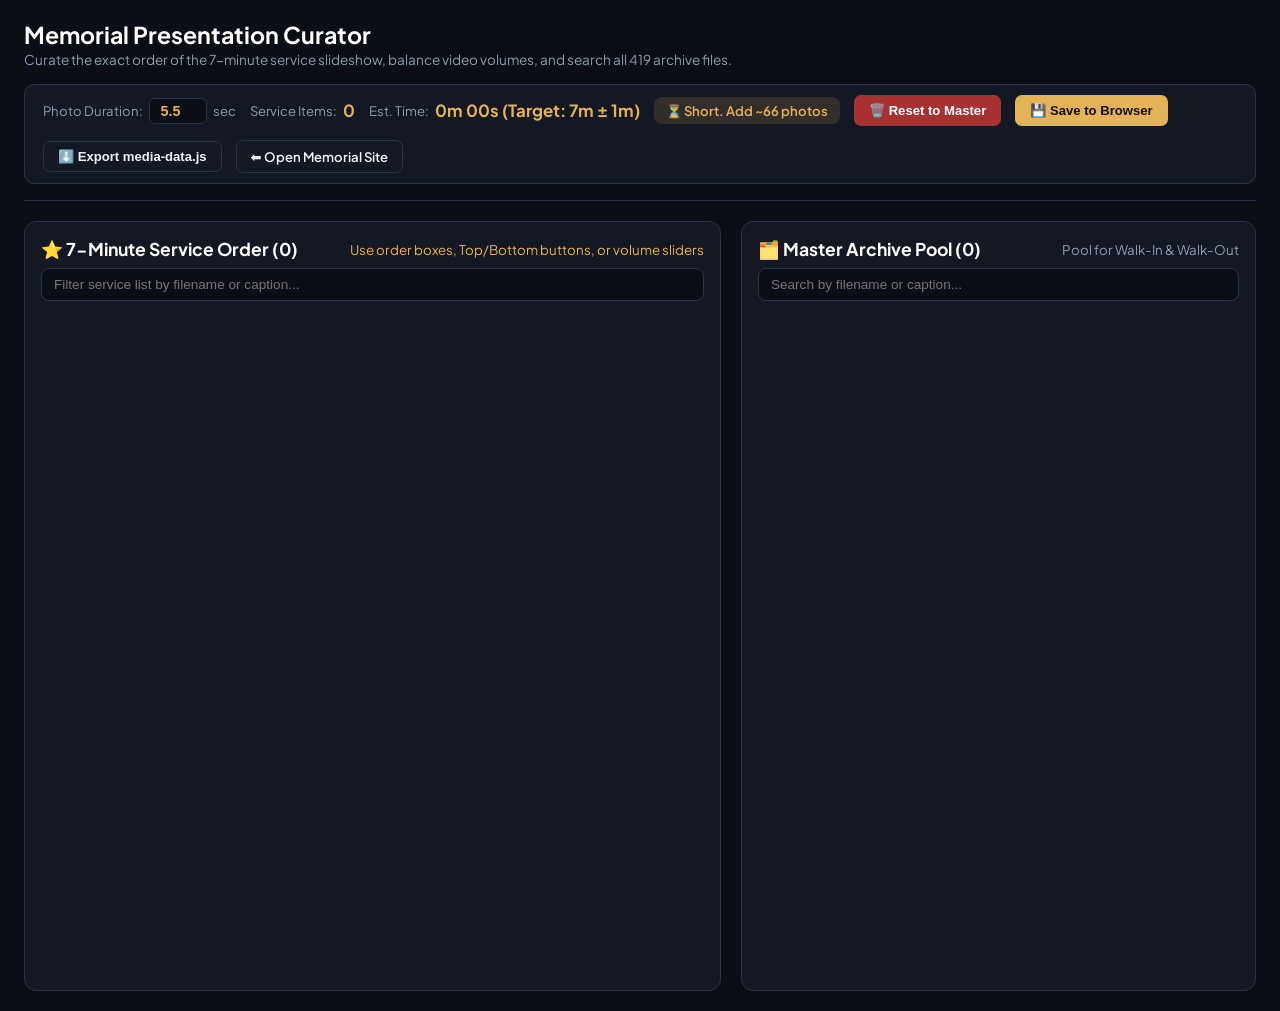
==== admin.html @ 5dc120c8 "modularize" ====
<!DOCTYPE html>
<html lang="en">
<head>
  <meta charset="UTF-8" />
  <meta name="viewport" content="width=device-width, initial-scale=1.0" />
  <title>Curator Admin — Bill Kockritz Memorial Media</title>
  <link rel="preconnect" href="https://fonts.googleapis.com">
  <link rel="preconnect" href="https://fonts.gstatic.com" crossorigin>
  <link href="https://fonts.googleapis.com/css2?family=Plus+Jakarta+Sans:wght@400;500;600;700&display=swap" rel="stylesheet">
  <style>
    :root {
      --bg-primary: #0b0e14;
      --bg-panel: #131822;
      --bg-card: #1a2230;
      --border: #283347;
      --text: #f0f3f6;
      --text-muted: #8e9bb0;
      --gold: #e5b357;
      --gold-dark: #b8862d;
      --green: #7ee787;
      --red: #ff7b72;
      --blue: #58a6ff;
    }

    * { box-sizing: border-box; margin: 0; padding: 0; }
    body {
      background-color: var(--bg-primary);
      color: var(--text);
      font-family: 'Plus Jakarta Sans', system-ui, sans-serif;
      padding: 20px 24px;
      min-height: 100vh;
    }

    .admin-container { max-width: 1560px; margin: 0 auto; }

    /* Top Command Header */
    .admin-header {
      display: flex;
      justify-content: space-between;
      align-items: center;
      border-bottom: 1px solid var(--border);
      padding-bottom: 16px;
      margin-bottom: 20px;
      flex-wrap: wrap;
      gap: 16px;
    }

    .admin-title h1 { font-size: 1.45rem; font-weight: 700; color: #fff; }
    .admin-title p { font-size: 0.85rem; color: var(--text-muted); margin-top: 2px; }

    /* Pacing & Target Stats Bar */
    .stats-bar {
      display: flex;
      flex-wrap: wrap;
      gap: 14px;
      align-items: center;
      background: var(--bg-panel);
      padding: 10px 18px;
      border-radius: 10px;
      border: 1px solid var(--border);
    }

    .stat-pill {
      font-size: 0.82rem;
      color: var(--text-muted);
      display: flex;
      align-items: center;
      gap: 6px;
    }

    .stat-pill strong { font-size: 1.05rem; color: var(--gold); }

    .pacing-input {
      width: 58px;
      background: var(--bg-primary);
      border: 1px solid var(--border);
      color: var(--gold);
      font-weight: 700;
      padding: 4px 6px;
      border-radius: 6px;
      text-align: center;
      font-size: 0.9rem;
      outline: none;
    }
    .pacing-input:focus { border-color: var(--gold); }

    .btn {
      padding: 7px 14px;
      font-size: 0.82rem;
      font-weight: 600;
      border-radius: 7px;
      cursor: pointer;
      text-decoration: none;
      display: inline-flex;
      align-items: center;
      gap: 6px;
      border: 1px solid transparent;
      transition: all 0.15s ease;
    }

    .btn-gold { background: var(--gold); color: #111; font-weight: 700; }
    .btn-gold:hover { background: #f0c36d; }
    .btn-outline { background: transparent; color: var(--text); border-color: var(--border); }
    .btn-outline:hover { background: var(--bg-card); border-color: var(--text-muted); }
    .btn-danger { background: #a83232; color: #fff; }
    .btn-danger:hover { background: #c53e3e; }

    /* Columns Layout */
    .admin-grid {
      display: grid;
      grid-template-columns: 1.15fr 0.85fr;
      gap: 20px;
      height: calc(100vh - 130px);
    }
    @media (max-width: 1080px) {
      .admin-grid { grid-template-columns: 1fr; height: auto; }
    }

    .panel {
      background: var(--bg-panel);
      border: 1px solid var(--border);
      border-radius: 12px;
      padding: 16px;
      display: flex;
      flex-direction: column;
      height: 100%;
      overflow: hidden;
    }

    .panel-head {
      margin-bottom: 12px;
      display: flex;
      flex-direction: column;
      gap: 8px;
    }

    .panel-head-row {
      display: flex;
      justify-content: space-between;
      align-items: center;
    }

    .panel-head h2 { font-size: 1.1rem; color: #fff; }

    .search-box {
      width: 100%;
      background: var(--bg-primary);
      border: 1px solid var(--border);
      color: var(--text);
      padding: 8px 12px;
      border-radius: 8px;
      font-size: 0.85rem;
      outline: none;
    }
    .search-box:focus { border-color: var(--gold); }

    .panel-list {
      flex: 1;
      overflow-y: auto;
      display: flex;
      flex-direction: column;
      gap: 8px;
      padding-right: 6px;
    }

    /* List Rows */
    .item-row {
      display: flex;
      align-items: center;
      gap: 12px;
      background: var(--bg-card);
      padding: 8px 12px;
      border-radius: 8px;
      border: 1px solid var(--border);
      transition: all 0.15s ease;
    }
    .item-row:hover { border-color: #3f4e6b; }
    .item-row.is-finale {
      border-color: var(--gold);
      background: #241d13;
    }

    .item-thumb {
      width: 52px;
      height: 52px;
      border-radius: 6px;
      object-fit: cover;
      background: #000;
      flex-shrink: 0;
    }

    .item-info {
      flex: 1;
      min-width: 0;
    }

    .item-title {
      font-size: 0.86rem;
      font-weight: 600;
      white-space: nowrap;
      overflow: hidden;
      text-overflow: ellipsis;
      color: #fff;
    }

    .item-meta {
      font-size: 0.74rem;
      color: var(--text-muted);
      margin-top: 3px;
      display: flex;
      align-items: center;
      gap: 8px;
      flex-wrap: wrap;
    }

    .filename-code {
      font-family: monospace;
      color: #9ba7bd;
      background: rgba(0,0,0,0.3);
      padding: 1px 4px;
      border-radius: 4px;
    }

    .badge-video {
      background: #1f3659;
      color: var(--blue);
      padding: 2px 6px;
      border-radius: 4px;
      font-weight: 700;
    }

    .badge-finale {
      background: rgba(229, 179, 87, 0.2);
      color: var(--gold);
      padding: 2px 6px;
      border-radius: 4px;
      font-weight: 700;
    }

    /* Video Volume Balance Slider Controls */
    .volume-slider-wrap {
      display: inline-flex;
      align-items: center;
      gap: 6px;
      background: rgba(88, 166, 255, 0.1);
      border: 1px solid rgba(88, 166, 255, 0.25);
      padding: 2px 8px;
      border-radius: 6px;
      margin-left: 4px;
    }
    .volume-slider-wrap label {
      font-size: 0.72rem;
      color: var(--blue);
      font-weight: 600;
      white-space: nowrap;
    }
    .volume-range {
      width: 75px;
      accent-color: var(--blue);
      cursor: pointer;
      vertical-align: middle;
    }
    .volume-pct {
      font-size: 0.72rem;
      font-weight: 700;
      color: #fff;
      min-width: 32px;
      font-variant-numeric: tabular-nums;
    }

    /* Jump & Movement Actions */
    .jump-box-wrap {
      display: flex;
      align-items: center;
      gap: 4px;
      margin-right: 4px;
    }
    .jump-box-wrap label {
      font-size: 0.75rem;
      color: var(--text-muted);
      font-weight: 700;
    }
    .jump-input {
      width: 44px;
      background: var(--bg-primary);
      border: 1px solid var(--border);
      color: #fff;
      font-weight: 700;
      font-size: 0.82rem;
      padding: 4px;
      border-radius: 5px;
      text-align: center;
      outline: none;
    }
    .jump-input:focus { border-color: var(--gold); }

    .btn-group {
      display: flex;
      align-items: center;
      gap: 4px;
    }

    .btn-icon {
      background: #252f42;
      border: 1px solid var(--border);
      color: var(--text);
      padding: 4px 8px;
      font-size: 0.74rem;
      border-radius: 5px;
      cursor: pointer;
    }
    .btn-icon:hover { background: #33415c; border-color: var(--text-muted); color: #fff; }
  </style>
</head>
<body>
  <div class="admin-container">
    <header class="admin-header">
      <div class="admin-title">
        <h1>Memorial Presentation Curator</h1>
        <p>Curate the exact order of the 7-minute service slideshow, balance video volumes, and search all 419 archive files.</p>
      </div>

      <div class="stats-bar">
        <div class="stat-pill">
          Photo Duration:
          <input type="number" id="pacing-input" class="pacing-input" value="5.5" step="0.5" min="2" max="15" title="Seconds per photo" />
          <span>sec</span>
        </div>
        <div class="stat-pill">Service Items: <strong id="service-count">0</strong></div>
        <div class="stat-pill">Est. Time: <strong id="est-time">0m 00s</strong></div>
        <div class="stat-pill" id="target-diff-pill"></div>
        <button id="reset-default-btn" class="btn btn-danger" title="Clear saved browser layout and restore the full 419-item master list">🗑️ Reset to Master</button>
        <button id="save-browser-btn" class="btn btn-gold">💾 Save to Browser</button>
        <button id="export-js-btn" class="btn btn-outline">⬇️ Export media-data.js</button>
        <a href="index.html" class="btn btn-outline">⬅️ Open Memorial Site</a>
      </div>
    </header>

    <main class="admin-grid">
      <section class="panel">
        <div class="panel-head">
          <div class="panel-head-row">
            <h2>⭐ 7-Minute Service Order (<span id="service-header-count">0</span>)</h2>
            <small style="color: var(--gold);">Use order boxes, Top/Bottom buttons, or volume sliders</small>
          </div>
          <input type="text" id="service-search" class="search-box" placeholder="Filter service list by filename or caption..." />
        </div>
        <div class="panel-list" id="service-list"></div>
      </section>

      <section class="panel">
        <div class="panel-head">
          <div class="panel-head-row">
            <h2>🗂️ Master Archive Pool (<span id="pool-count">0</span>)</h2>
            <small style="color: var(--text-muted);">Pool for Walk-In & Walk-Out</small>
          </div>
          <input type="text" id="pool-search" class="search-box" placeholder="Search by filename or caption..." />
        </div>
        <div class="panel-list" id="pool-list"></div>
      </section>
    </main>
  </div>

  <!-- Modular Scripts -->
  <script src="media-data.js"></script>
  <script src="js/config.js"></script>
  <script src="js/admin.js"></script>
</body>
</html>
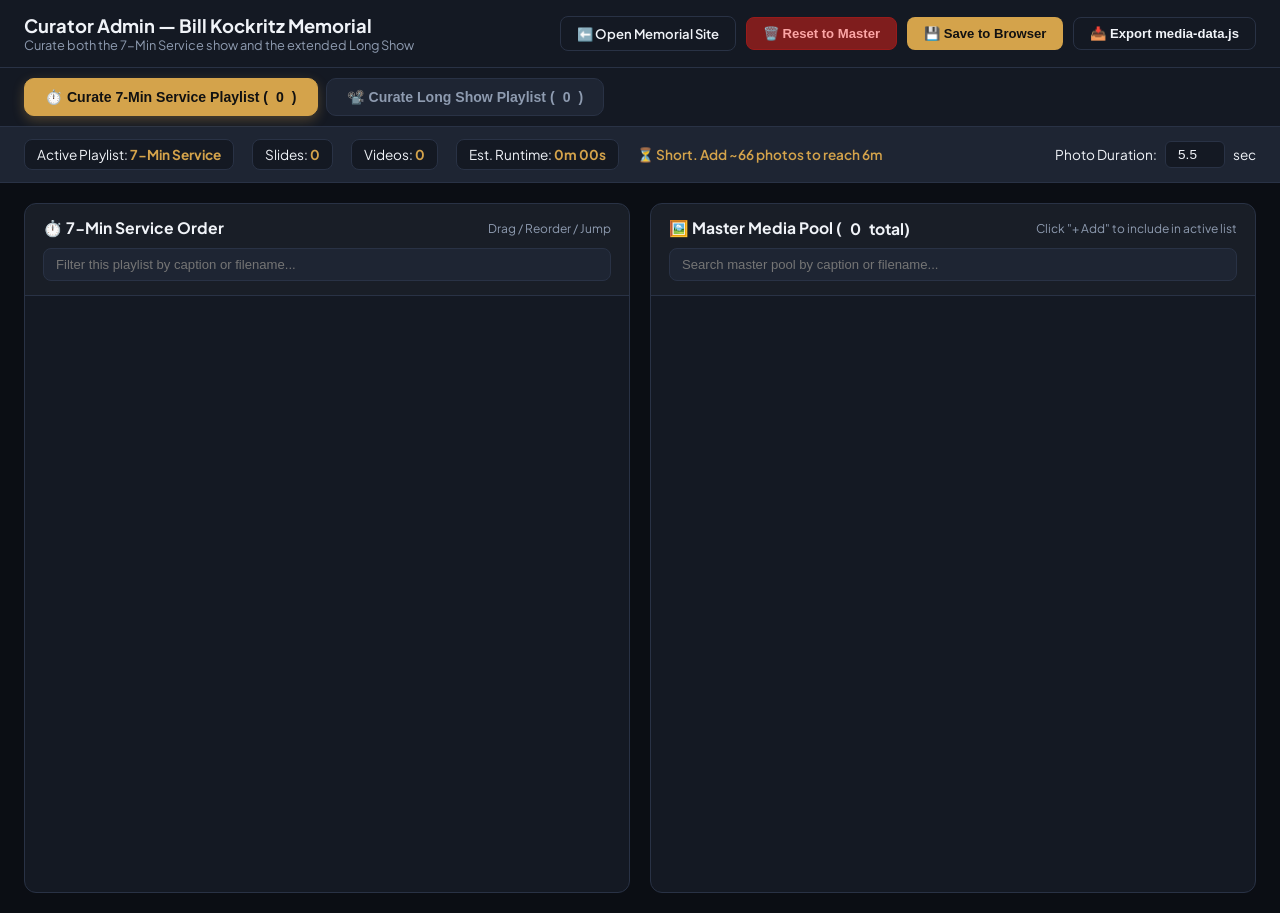
==== commit 4529eaab: "fix" ====
--- a/admin.html
+++ b/admin.html
@@ -3,367 +3,891 @@
 <head>
   <meta charset="UTF-8" />
   <meta name="viewport" content="width=device-width, initial-scale=1.0" />
-  <title>Curator Admin — Bill Kockritz Memorial Media</title>
+  <title>Curator Admin — Bill Kockritz Memorial</title>
   <link rel="preconnect" href="https://fonts.googleapis.com">
   <link rel="preconnect" href="https://fonts.gstatic.com" crossorigin>
-  <link href="https://fonts.googleapis.com/css2?family=Plus+Jakarta+Sans:wght@400;500;600;700&display=swap" rel="stylesheet">
+  <link href="https://fonts.googleapis.com/css2?family=Plus+Jakarta+Sans:wght@300;400;500;600;700&display=swap" rel="stylesheet">
   <style>
     :root {
-      --bg-primary: #0b0e14;
-      --bg-panel: #131822;
-      --bg-card: #1a2230;
-      --border: #283347;
-      --text: #f0f3f6;
-      --text-muted: #8e9bb0;
-      --gold: #e5b357;
-      --gold-dark: #b8862d;
-      --green: #7ee787;
-      --red: #ff7b72;
-      --blue: #58a6ff;
-    }
-
+      --bg: #0b0e14;
+      --card-bg: #141923;
+      --surface: #1e2533;
+      --border: #293245;
+      --text: #f0f3f8;
+      --muted: #8e9bb0;
+      --gold: #d4a34b;
+      --gold-hover: #e2b768;
+      --green: #4ade80;
+      --red: #f87171;
+    }
     * { box-sizing: border-box; margin: 0; padding: 0; }
     body {
-      background-color: var(--bg-primary);
+      font-family: 'Plus Jakarta Sans', sans-serif;
+      background: var(--bg);
       color: var(--text);
-      font-family: 'Plus Jakarta Sans', system-ui, sans-serif;
-      padding: 20px 24px;
       min-height: 100vh;
-    }
-
-    .admin-container { max-width: 1560px; margin: 0 auto; }
-
-    /* Top Command Header */
-    .admin-header {
-      display: flex;
+      display: flex;
+      flex-direction: column;
+    }
+    header {
+      background: var(--card-bg);
+      border-bottom: 1px solid var(--border);
+      padding: 14px 24px;
+      display: flex;
+      align-items: center;
       justify-content: space-between;
-      align-items: center;
+      gap: 16px;
+      flex-wrap: wrap;
+    }
+    .header-left {
+      display: flex;
+      align-items: center;
+      gap: 12px;
+    }
+    .header-left h1 {
+      font-size: 1.15rem;
+      font-weight: 700;
+    }
+    .header-left p {
+      font-size: 0.8rem;
+      color: var(--muted);
+    }
+    .btn-group-top {
+      display: flex;
+      align-items: center;
+      gap: 10px;
+    }
+    .btn {
+      padding: 8px 16px;
+      border-radius: 8px;
+      font-size: 0.82rem;
+      font-weight: 600;
+      cursor: pointer;
+      border: 1px solid transparent;
+      transition: all 0.15s ease;
+      text-decoration: none;
+      display: inline-flex;
+      align-items: center;
+      gap: 6px;
+    }
+    .btn-gold { background: var(--gold); color: #111; }
+    .btn-gold:hover { background: var(--gold-hover); }
+    .btn-outline { background: transparent; border-color: var(--border); color: var(--text); }
+    .btn-outline:hover { background: var(--surface); }
+    .btn-danger { background: #7f1d1d; color: #fca5a5; border-color: #991b1b; }
+    .btn-danger:hover { background: #991b1b; }
+    .btn-sm { padding: 4px 10px; font-size: 0.75rem; border-radius: 6px; }
+
+    /* Playlist Selector Tabs */
+    .playlist-tabs-bar {
+      background: var(--card-bg);
       border-bottom: 1px solid var(--border);
-      padding-bottom: 16px;
-      margin-bottom: 20px;
+      padding: 10px 24px;
+      display: flex;
+      gap: 8px;
+    }
+    .playlist-tab-btn {
+      background: var(--surface);
+      border: 1px solid var(--border);
+      color: var(--muted);
+      padding: 10px 20px;
+      border-radius: 10px;
+      font-size: 0.88rem;
+      font-weight: 600;
+      cursor: pointer;
+      display: flex;
+      align-items: center;
+      gap: 8px;
+      transition: all 0.2s ease;
+    }
+    .playlist-tab-btn:hover {
+      color: var(--text);
+      border-color: var(--muted);
+    }
+    .playlist-tab-btn.active {
+      background: var(--gold);
+      color: #111;
+      border-color: var(--gold);
+      box-shadow: 0 4px 12px rgba(212, 163, 75, 0.3);
+    }
+
+    /* Stats Banner */
+    .stats-banner {
+      background: var(--surface);
+      border-bottom: 1px solid var(--border);
+      padding: 12px 24px;
+      display: flex;
+      align-items: center;
+      justify-content: space-between;
+      gap: 20px;
       flex-wrap: wrap;
-      gap: 16px;
-    }
-
-    .admin-title h1 { font-size: 1.45rem; font-weight: 700; color: #fff; }
-    .admin-title p { font-size: 0.85rem; color: var(--text-muted); margin-top: 2px; }
-
-    /* Pacing & Target Stats Bar */
-    .stats-bar {
-      display: flex;
-      flex-wrap: wrap;
-      gap: 14px;
-      align-items: center;
-      background: var(--bg-panel);
-      padding: 10px 18px;
-      border-radius: 10px;
+    }
+    .stats-group {
+      display: flex;
+      align-items: center;
+      gap: 18px;
+      font-size: 0.85rem;
+    }
+    .stat-badge {
+      background: var(--card-bg);
+      padding: 6px 12px;
+      border-radius: 8px;
       border: 1px solid var(--border);
     }
-
-    .stat-pill {
-      font-size: 0.82rem;
-      color: var(--text-muted);
-      display: flex;
-      align-items: center;
-      gap: 6px;
-    }
-
-    .stat-pill strong { font-size: 1.05rem; color: var(--gold); }
-
-    .pacing-input {
-      width: 58px;
-      background: var(--bg-primary);
+    .stat-badge strong {
+      color: var(--gold);
+    }
+    .pacing-control {
+      display: flex;
+      align-items: center;
+      gap: 8px;
+    }
+    .pacing-control input {
+      background: var(--card-bg);
       border: 1px solid var(--border);
-      color: var(--gold);
-      font-weight: 700;
-      padding: 4px 6px;
+      color: var(--text);
+      width: 60px;
+      padding: 5px 8px;
       border-radius: 6px;
       text-align: center;
-      font-size: 0.9rem;
-      outline: none;
-    }
-    .pacing-input:focus { border-color: var(--gold); }
-
-    .btn {
-      padding: 7px 14px;
-      font-size: 0.82rem;
-      font-weight: 600;
-      border-radius: 7px;
-      cursor: pointer;
-      text-decoration: none;
-      display: inline-flex;
-      align-items: center;
-      gap: 6px;
-      border: 1px solid transparent;
-      transition: all 0.15s ease;
-    }
-
-    .btn-gold { background: var(--gold); color: #111; font-weight: 700; }
-    .btn-gold:hover { background: #f0c36d; }
-    .btn-outline { background: transparent; color: var(--text); border-color: var(--border); }
-    .btn-outline:hover { background: var(--bg-card); border-color: var(--text-muted); }
-    .btn-danger { background: #a83232; color: #fff; }
-    .btn-danger:hover { background: #c53e3e; }
-
-    /* Columns Layout */
-    .admin-grid {
+      font-size: 0.85rem;
+    }
+
+    /* Dual Column Layout */
+    .curator-workspace {
+      flex: 1;
       display: grid;
-      grid-template-columns: 1.15fr 0.85fr;
+      grid-template-columns: 1fr 1fr;
       gap: 20px;
-      height: calc(100vh - 130px);
-    }
-    @media (max-width: 1080px) {
-      .admin-grid { grid-template-columns: 1fr; height: auto; }
-    }
-
-    .panel {
-      background: var(--bg-panel);
+      padding: 20px 24px;
+      overflow: hidden;
+    }
+    .panel-card {
+      background: var(--card-bg);
       border: 1px solid var(--border);
       border-radius: 12px;
-      padding: 16px;
       display: flex;
       flex-direction: column;
-      height: 100%;
       overflow: hidden;
-    }
-
-    .panel-head {
-      margin-bottom: 12px;
+      height: calc(100vh - 210px);
+    }
+    .panel-header {
+      padding: 14px 18px;
+      border-bottom: 1px solid var(--border);
       display: flex;
       flex-direction: column;
+      gap: 10px;
+      background: rgba(255, 255, 255, 0.02);
+    }
+    .panel-title-row {
+      display: flex;
+      align-items: center;
+      justify-content: space-between;
+    }
+    .panel-title-row h2 {
+      font-size: 0.98rem;
+      font-weight: 700;
+      display: flex;
+      align-items: center;
       gap: 8px;
     }
-
-    .panel-head-row {
-      display: flex;
-      justify-content: space-between;
-      align-items: center;
-    }
-
-    .panel-head h2 { font-size: 1.1rem; color: #fff; }
-
     .search-box {
-      width: 100%;
-      background: var(--bg-primary);
+      background: var(--surface);
       border: 1px solid var(--border);
       color: var(--text);
       padding: 8px 12px;
       border-radius: 8px;
-      font-size: 0.85rem;
+      font-size: 0.82rem;
       outline: none;
-    }
-    .search-box:focus { border-color: var(--gold); }
-
+      width: 100%;
+    }
+    .search-box:focus {
+      border-color: var(--gold);
+    }
     .panel-list {
       flex: 1;
       overflow-y: auto;
+      padding: 12px;
       display: flex;
       flex-direction: column;
       gap: 8px;
-      padding-right: 6px;
-    }
-
-    /* List Rows */
+    }
+
+    /* List Item Row */
     .item-row {
+      background: var(--surface);
+      border: 1px solid var(--border);
+      border-radius: 8px;
+      padding: 8px 12px;
       display: flex;
       align-items: center;
       gap: 12px;
-      background: var(--bg-card);
-      padding: 8px 12px;
-      border-radius: 8px;
-      border: 1px solid var(--border);
-      transition: all 0.15s ease;
-    }
-    .item-row:hover { border-color: #3f4e6b; }
+      transition: border-color 0.15s ease;
+    }
+    .item-row:hover {
+      border-color: var(--muted);
+    }
     .item-row.is-finale {
       border-color: var(--gold);
-      background: #241d13;
-    }
-
+      background: rgba(212, 163, 75, 0.08);
+    }
     .item-thumb {
-      width: 52px;
-      height: 52px;
+      width: 58px;
+      height: 44px;
+      object-fit: cover;
       border-radius: 6px;
-      object-fit: cover;
       background: #000;
       flex-shrink: 0;
     }
-
     .item-info {
       flex: 1;
       min-width: 0;
     }
-
     .item-title {
-      font-size: 0.86rem;
+      font-size: 0.84rem;
       font-weight: 600;
       white-space: nowrap;
       overflow: hidden;
       text-overflow: ellipsis;
-      color: #fff;
-    }
-
+    }
     .item-meta {
       font-size: 0.74rem;
-      color: var(--text-muted);
-      margin-top: 3px;
+      color: var(--muted);
+      margin-top: 2px;
       display: flex;
       align-items: center;
       gap: 8px;
       flex-wrap: wrap;
     }
-
-    .filename-code {
-      font-family: monospace;
-      color: #9ba7bd;
-      background: rgba(0,0,0,0.3);
-      padding: 1px 4px;
+    .badge-video {
+      background: #3b82f6;
+      color: #fff;
+      padding: 1px 6px;
       border-radius: 4px;
-    }
-
-    .badge-video {
-      background: #1f3659;
-      color: var(--blue);
-      padding: 2px 6px;
+      font-size: 0.68rem;
+    }
+    .badge-finale {
+      background: var(--gold);
+      color: #111;
+      padding: 1px 6px;
       border-radius: 4px;
+      font-size: 0.68rem;
       font-weight: 700;
     }
-
-    .badge-finale {
-      background: rgba(229, 179, 87, 0.2);
-      color: var(--gold);
-      padding: 2px 6px;
-      border-radius: 4px;
-      font-weight: 700;
-    }
-
-    /* Video Volume Balance Slider Controls */
     .volume-slider-wrap {
       display: inline-flex;
       align-items: center;
       gap: 6px;
-      background: rgba(88, 166, 255, 0.1);
-      border: 1px solid rgba(88, 166, 255, 0.25);
+      background: rgba(0, 0, 0, 0.3);
       padding: 2px 8px;
       border-radius: 6px;
-      margin-left: 4px;
-    }
-    .volume-slider-wrap label {
       font-size: 0.72rem;
-      color: var(--blue);
-      font-weight: 600;
-      white-space: nowrap;
-    }
-    .volume-range {
-      width: 75px;
-      accent-color: var(--blue);
+    }
+    .volume-slider-wrap input {
+      width: 70px;
       cursor: pointer;
-      vertical-align: middle;
-    }
-    .volume-pct {
-      font-size: 0.72rem;
-      font-weight: 700;
-      color: #fff;
-      min-width: 32px;
-      font-variant-numeric: tabular-nums;
-    }
-
-    /* Jump & Movement Actions */
-    .jump-box-wrap {
+    }
+
+    /* Row Actions */
+    .btn-group {
       display: flex;
       align-items: center;
       gap: 4px;
-      margin-right: 4px;
-    }
-    .jump-box-wrap label {
-      font-size: 0.75rem;
-      color: var(--text-muted);
-      font-weight: 700;
-    }
-    .jump-input {
-      width: 44px;
-      background: var(--bg-primary);
-      border: 1px solid var(--border);
-      color: #fff;
-      font-weight: 700;
-      font-size: 0.82rem;
-      padding: 4px;
-      border-radius: 5px;
-      text-align: center;
-      outline: none;
-    }
-    .jump-input:focus { border-color: var(--gold); }
-
-    .btn-group {
-      display: flex;
-      align-items: center;
-      gap: 4px;
-    }
-
+      flex-shrink: 0;
+    }
     .btn-icon {
-      background: #252f42;
+      background: var(--card-bg);
       border: 1px solid var(--border);
       color: var(--text);
-      padding: 4px 8px;
-      font-size: 0.74rem;
-      border-radius: 5px;
+      width: 28px;
+      height: 28px;
+      border-radius: 6px;
       cursor: pointer;
-    }
-    .btn-icon:hover { background: #33415c; border-color: var(--text-muted); color: #fff; }
+      display: flex;
+      align-items: center;
+      justify-content: center;
+      font-size: 0.75rem;
+      transition: all 0.15s ease;
+    }
+    .btn-icon:hover {
+      background: var(--border);
+      color: #fff;
+    }
+    .jump-input-wrap {
+      display: flex;
+      align-items: center;
+      gap: 4px;
+      font-size: 0.75rem;
+      color: var(--muted);
+      margin-right: 4px;
+    }
+    .jump-input {
+      background: var(--card-bg);
+      border: 1px solid var(--border);
+      color: var(--text);
+      width: 38px;
+      height: 28px;
+      border-radius: 6px;
+      text-align: center;
+      font-size: 0.78rem;
+      font-weight: 600;
+    }
   </style>
 </head>
 <body>
-  <div class="admin-container">
-    <header class="admin-header">
-      <div class="admin-title">
-        <h1>Memorial Presentation Curator</h1>
-        <p>Curate the exact order of the 7-minute service slideshow, balance video volumes, and search all 419 archive files.</p>
-      </div>
-
-      <div class="stats-bar">
-        <div class="stat-pill">
-          Photo Duration:
-          <input type="number" id="pacing-input" class="pacing-input" value="5.5" step="0.5" min="2" max="15" title="Seconds per photo" />
-          <span>sec</span>
+
+  <!-- Header -->
+  <header>
+    <div class="header-left">
+      <div>
+        <h1>Curator Admin — Bill Kockritz Memorial</h1>
+        <p>Curate both the 7-Min Service show and the extended Long Show</p>
+      </div>
+    </div>
+    <div class="btn-group-top">
+      <a href="index.html" class="btn btn-outline">⬅️ Open Memorial Site</a>
+      <button id="reset-default-btn" class="btn btn-danger" title="Clear saved curation and restore master lists">🗑️ Reset to Master</button>
+      <button id="save-browser-btn" class="btn btn-gold">💾 Save to Browser</button>
+      <button id="export-js-btn" class="btn btn-outline" title="Export media-data.js file">📥 Export media-data.js</button>
+    </div>
+  </header>
+
+  <!-- Playlist Tabs Bar -->
+  <div class="playlist-tabs-bar">
+    <button id="tab-service-btn" class="playlist-tab-btn active">
+      ⏱️ Curate 7-Min Service Playlist (<span id="tab-service-count">0</span>)
+    </button>
+    <button id="tab-long-btn" class="playlist-tab-btn">
+      📽️ Curate Long Show Playlist (<span id="tab-long-count">0</span>)
+    </button>
+  </div>
+
+  <!-- Dynamic Stats Banner -->
+  <div class="stats-banner">
+    <div class="stats-group">
+      <div class="stat-badge">
+        Active Playlist: <strong id="active-playlist-label">7-Min Service</strong>
+      </div>
+      <div class="stat-badge">
+        Slides: <strong id="curated-slide-count">0</strong>
+      </div>
+      <div class="stat-badge">
+        Videos: <strong id="curated-video-count">0</strong>
+      </div>
+      <div class="stat-badge">
+        Est. Runtime: <strong id="est-runtime">0m 00s</strong>
+      </div>
+      <div id="target-diff-pill"></div>
+    </div>
+
+    <div class="stats-group">
+      <div class="pacing-control">
+        <label for="pacing-input">Photo Duration:</label>
+        <input type="number" id="pacing-input" step="0.5" min="2" max="15" value="5.5">
+        <span>sec</span>
+      </div>
+      <div id="long-show-batch-actions" style="display: none;">
+        <button id="btn-add-all-long" class="btn btn-sm btn-outline">+ Include All Master Pool</button>
+      </div>
+    </div>
+  </div>
+
+  <!-- Curator Dual Columns -->
+  <main class="curator-workspace">
+    
+    <!-- Left Column: Current Active Curated Playlist -->
+    <section class="panel-card">
+      <div class="panel-header">
+        <div class="panel-title-row">
+          <h2 id="left-panel-title">⏱️ 7-Min Service Order</h2>
+          <span style="font-size:0.75rem; color:var(--muted)">Drag / Reorder / Jump</span>
         </div>
-        <div class="stat-pill">Service Items: <strong id="service-count">0</strong></div>
-        <div class="stat-pill">Est. Time: <strong id="est-time">0m 00s</strong></div>
-        <div class="stat-pill" id="target-diff-pill"></div>
-        <button id="reset-default-btn" class="btn btn-danger" title="Clear saved browser layout and restore the full 419-item master list">🗑️ Reset to Master</button>
-        <button id="save-browser-btn" class="btn btn-gold">💾 Save to Browser</button>
-        <button id="export-js-btn" class="btn btn-outline">⬇️ Export media-data.js</button>
-        <a href="index.html" class="btn btn-outline">⬅️ Open Memorial Site</a>
-      </div>
-    </header>
-
-    <main class="admin-grid">
-      <section class="panel">
-        <div class="panel-head">
-          <div class="panel-head-row">
-            <h2>⭐ 7-Minute Service Order (<span id="service-header-count">0</span>)</h2>
-            <small style="color: var(--gold);">Use order boxes, Top/Bottom buttons, or volume sliders</small>
-          </div>
-          <input type="text" id="service-search" class="search-box" placeholder="Filter service list by filename or caption..." />
+        <input type="text" id="left-search" class="search-box" placeholder="Filter this playlist by caption or filename..." />
+      </div>
+      <div class="panel-list" id="curated-list-container">
+        <!-- Rows populated dynamically -->
+      </div>
+    </section>
+
+    <!-- Right Column: Master Media Pool -->
+    <section class="panel-card">
+      <div class="panel-header">
+        <div class="panel-title-row">
+          <h2>🖼️ Master Media Pool (<span id="pool-total-count">0</span> total)</h2>
+          <span style="font-size:0.75rem; color:var(--muted)">Click "+ Add" to include in active list</span>
         </div>
-        <div class="panel-list" id="service-list"></div>
-      </section>
-
-      <section class="panel">
-        <div class="panel-head">
-          <div class="panel-head-row">
-            <h2>🗂️ Master Archive Pool (<span id="pool-count">0</span>)</h2>
-            <small style="color: var(--text-muted);">Pool for Walk-In & Walk-Out</small>
-          </div>
-          <input type="text" id="pool-search" class="search-box" placeholder="Search by filename or caption..." />
-        </div>
-        <div class="panel-list" id="pool-list"></div>
-      </section>
-    </main>
-  </div>
-
-  <!-- Modular Scripts -->
+        <input type="text" id="pool-search" class="search-box" placeholder="Search master pool by caption or filename..." />
+      </div>
+      <div class="panel-list" id="pool-list-container">
+        <!-- Master items populated dynamically -->
+      </div>
+    </section>
+
+  </main>
+
   <script src="media-data.js"></script>
-  <script src="js/config.js"></script>
-  <script src="js/admin.js"></script>
+  <script>
+  (function () {
+    // 1. Data Initialization & Self-Healing
+    const rawMaster = window.BILL_MASTER_MEDIA || window.BILL_MEDIA || [];
+    const masterList = Array.isArray(rawMaster) ? rawMaster : [];
+
+    // Working Curated Playlists
+    let servicePlaylist = [];
+    let longShowPlaylist = [];
+    let activeTab = 'service'; // 'service' or 'long'
+
+    let servicePacing = 5.5;
+    let longPacing = 6.0;
+
+    // Load saved settings from localStorage
+    const savedServicePacing = localStorage.getItem("BILL_SERVICE_PHOTO_DURATION");
+    if (savedServicePacing) servicePacing = parseFloat(savedServicePacing);
+
+    const savedLongPacing = localStorage.getItem("BILL_LONG_PHOTO_DURATION");
+    if (savedLongPacing) longPacing = parseFloat(savedLongPacing);
+
+    const savedService = localStorage.getItem("BILL_SERVICE_PLAYLIST");
+    const savedLong = localStorage.getItem("BILL_LONG_PLAYLIST");
+    const legacyCustom = localStorage.getItem("BILL_SERVICE_CUSTOM_MEDIA");
+
+    if (savedService) {
+      try { servicePlaylist = JSON.parse(savedService); } catch (e) { servicePlaylist = []; }
+    } else if (legacyCustom) {
+      try {
+        const parsed = JSON.parse(legacyCustom);
+        servicePlaylist = parsed.filter(i => i.inService);
+      } catch (e) { servicePlaylist = []; }
+    }
+
+    if (!servicePlaylist || servicePlaylist.length === 0) {
+      const tagged = masterList.filter(i => i.inService && !i.isFinale);
+      if (tagged.length > 0) {
+        servicePlaylist = [...tagged];
+      } else {
+        const reg = masterList.filter(i => !i.isFinale);
+        servicePlaylist = reg.filter((_, idx) => idx % 4 === 0);
+      }
+      const fin = masterList.find(i => i.isFinale);
+      if (fin) servicePlaylist.push(fin);
+    }
+
+    if (savedLong) {
+      try { longShowPlaylist = JSON.parse(savedLong); } catch (e) { longShowPlaylist = []; }
+    } else if (legacyCustom) {
+      try {
+        const parsed = JSON.parse(legacyCustom);
+        const filtered = parsed.filter(i => i.inLongShow !== false);
+        if (filtered.length > 0) longShowPlaylist = filtered;
+      } catch (e) {}
+    }
+
+    if (!longShowPlaylist || longShowPlaylist.length === 0) {
+      const nonFin = masterList.filter(i => !i.isFinale);
+      const fin = masterList.find(i => i.isFinale);
+      longShowPlaylist = [...nonFin];
+      if (fin) longShowPlaylist.push(fin);
+    }
+
+    // DOM Elements
+    const els = {
+      tabServiceBtn: document.getElementById("tab-service-btn"),
+      tabLongBtn: document.getElementById("tab-long-btn"),
+      tabServiceCount: document.getElementById("tab-service-count"),
+      tabLongCount: document.getElementById("tab-long-count"),
+      activePlaylistLabel: document.getElementById("active-playlist-label"),
+      curatedSlideCount: document.getElementById("curated-slide-count"),
+      curatedVideoCount: document.getElementById("curated-video-count"),
+      estRuntime: document.getElementById("est-runtime"),
+      targetDiffPill: document.getElementById("target-diff-pill"),
+      pacingInput: document.getElementById("pacing-input"),
+      longShowBatchActions: document.getElementById("long-show-batch-actions"),
+      btnAddAllLong: document.getElementById("btn-add-all-long"),
+      leftPanelTitle: document.getElementById("left-panel-title"),
+      leftSearch: document.getElementById("left-search"),
+      curatedListContainer: document.getElementById("curated-list-container"),
+      poolTotalCount: document.getElementById("pool-total-count"),
+      poolSearch: document.getElementById("pool-search"),
+      poolListContainer: document.getElementById("pool-list-container"),
+      btnSave: document.getElementById("save-browser-btn"),
+      btnReset: document.getElementById("reset-default-btn"),
+      btnExport: document.getElementById("export-js-btn")
+    };
+
+    // Helper: Get Current Active Playlist
+    function getActiveList() {
+      return activeTab === 'service' ? servicePlaylist : longShowPlaylist;
+    }
+
+    function setActiveList(newList) {
+      if (activeTab === 'service') {
+        servicePlaylist = newList;
+      } else {
+        longShowPlaylist = newList;
+      }
+    }
+
+    function getActivePacing() {
+      return activeTab === 'service' ? servicePacing : longPacing;
+    }
+
+    // Calculations & Banner Updates
+    function updateStats() {
+      const activeList = getActiveList();
+      const nonFinList = activeList.filter(i => !i.isFinale);
+      const pacing = getActivePacing();
+      
+      const videoCount = activeList.filter(i => i.type === 'video').length;
+      const photoCount = activeList.length - videoCount;
+
+      let totalSec = 0;
+      activeList.forEach(i => {
+        totalSec += (i.type === 'video' ? (i.duration || 20) : pacing);
+      });
+
+      const m = Math.floor(totalSec / 60);
+      const s = Math.round(totalSec % 60);
+      const timeStr = `${m}m ${s.toString().padStart(2, '0')}s`;
+
+      if (els.tabServiceCount) els.tabServiceCount.textContent = servicePlaylist.length;
+      if (els.tabLongCount) els.tabLongCount.textContent = longShowPlaylist.length;
+      if (els.curatedSlideCount) els.curatedSlideCount.textContent = activeList.length;
+      if (els.curatedVideoCount) els.curatedVideoCount.textContent = videoCount;
+      if (els.poolTotalCount) els.poolTotalCount.textContent = masterList.length;
+      if (els.estRuntime) els.estRuntime.textContent = timeStr;
+      if (els.pacingInput) els.pacingInput.value = pacing;
+
+      if (activeTab === 'service') {
+        els.activePlaylistLabel.textContent = "7-Min Service";
+        els.leftPanelTitle.textContent = "⏱️ 7-Min Service Order";
+        els.longShowBatchActions.style.display = "none";
+
+        // Target feedback: 6:00 to 8:00 (360s to 480s)
+        if (totalSec >= 360 && totalSec <= 480) {
+          const off = Math.round(totalSec - 420);
+          els.targetDiffPill.innerHTML = `<span style="color:var(--green); font-weight:700;">✅ Perfect Window (${off >= 0 ? '+' : ''}${off}s off 7m)</span>`;
+        } else if (totalSec < 360) {
+          const needed = Math.ceil((360 - totalSec) / pacing);
+          els.targetDiffPill.innerHTML = `<span style="color:var(--gold); font-weight:600;">⏳ Short. Add ~${needed} photos to reach 6m</span>`;
+        } else {
+          const trim = Math.ceil((totalSec - 480) / pacing);
+          els.targetDiffPill.innerHTML = `<span style="color:var(--red); font-weight:600;">⏱️ Long. Trim ~${trim} photos to stay under 8m</span>`;
+        }
+      } else {
+        els.activePlaylistLabel.textContent = "Long Show";
+        els.leftPanelTitle.textContent = "📽️ Long Show Order";
+        els.longShowBatchActions.style.display = "block";
+        els.targetDiffPill.innerHTML = `<span style="color:var(--gold); font-weight:600;">✨ Curated Extended Presentation</span>`;
+      }
+    }
+
+    // Render Left Column (Active Curated Playlist)
+    function renderCuratedList() {
+      const container = els.curatedListContainer;
+      if (!container) return;
+      container.innerHTML = "";
+
+      const activeList = getActiveList();
+      const nonFinList = activeList.filter(i => !i.isFinale);
+      const q = (els.leftSearch?.value || "").toLowerCase().trim();
+
+      activeList.forEach((item, idx) => {
+        const fn = item.src.split("/").pop();
+        const cap = item.caption || fn;
+        if (q && !fn.toLowerCase().includes(q) && !cap.toLowerCase().includes(q)) return;
+
+        const row = document.createElement("div");
+        row.className = `item-row ${item.isFinale ? 'is-finale' : ''}`;
+
+        const thumb = document.createElement("img");
+        thumb.className = "item-thumb";
+        thumb.src = item.src;
+
+        const info = document.createElement("div");
+        info.className = "item-info";
+
+        let metaHtml = `<span style="color:var(--muted)">${fn}</span> `;
+        if (item.type === "video") {
+          metaHtml += `<span class="badge-video">🎬 Video (${item.duration || 20}s)</span>`;
+        } else {
+          metaHtml += `<span>Photo</span>`;
+        }
+
+        if (item.isFinale) {
+          metaHtml += ` • <span class="badge-finale">LOCKED FINALE</span>`;
+        }
+
+        info.innerHTML = `<div class="item-title" title="${cap}">${cap}</div><div class="item-meta">${metaHtml}</div>`;
+
+        // If video, add volume slider
+        if (item.type === "video") {
+          const volWrap = document.createElement("div");
+          volWrap.className = "volume-slider-wrap";
+          const currentVol = (typeof item.volume === 'number') ? item.volume : 0.55;
+          volWrap.innerHTML = `
+            <span>🔊</span>
+            <input type="range" min="0" max="1" step="0.05" value="${currentVol}">
+            <span class="vol-num">${Math.round(currentVol * 100)}%</span>
+          `;
+          volWrap.querySelector("input").oninput = (e) => {
+            const v = parseFloat(e.target.value);
+            item.volume = v;
+            volWrap.querySelector(".vol-num").textContent = `${Math.round(v * 100)}%`;
+            // Also sync to master item
+            const m = masterList.find(x => x.src === item.src);
+            if (m) m.volume = v;
+          };
+          info.querySelector(".item-meta").appendChild(volWrap);
+        }
+
+        const btnGroup = document.createElement("div");
+        btnGroup.className = "btn-group";
+
+        if (!item.isFinale) {
+          btnGroup.innerHTML = `
+            <div class="jump-input-wrap">
+              <label>#</label>
+              <input type="number" class="jump-input" value="${idx + 1}" min="1" max="${nonFinList.length}">
+            </div>
+            <button class="btn-icon" data-act="top" title="Move to Top">⏮</button>
+            <button class="btn-icon" data-act="up" title="Move Up">▲</button>
+            <button class="btn-icon" data-act="down" title="Move Down">▼</button>
+            <button class="btn-icon" data-act="bottom" title="Move to Bottom">⏭</button>
+            <button class="btn-icon btn-danger" data-act="remove" title="Remove from this playlist">✕</button>
+          `;
+
+          const jumpInp = btnGroup.querySelector(".jump-input");
+          jumpInp.onchange = (e) => {
+            jumpItem(item, parseInt(e.target.value, 10));
+          };
+
+          btnGroup.querySelectorAll("button").forEach(b => {
+            b.onclick = () => {
+              const act = b.dataset.act;
+              if (act === 'top') jumpItem(item, 1);
+              if (act === 'up') stepItem(item, -1);
+              if (act === 'down') stepItem(item, 1);
+              if (act === 'bottom') jumpItem(item, nonFinList.length);
+              if (act === 'remove') removeItem(item);
+            };
+          });
+        }
+
+        row.appendChild(thumb);
+        row.appendChild(info);
+        row.appendChild(btnGroup);
+        container.appendChild(row);
+      });
+    }
+
+    // Render Right Column (Master Media Pool)
+    function renderPoolList() {
+      const container = els.poolListContainer;
+      if (!container) return;
+      container.innerHTML = "";
+
+      const activeList = getActiveList();
+      const q = (els.poolSearch?.value || "").toLowerCase().trim();
+
+      masterList.forEach(item => {
+        const fn = item.src.split("/").pop();
+        const cap = item.caption || fn;
+        if (q && !fn.toLowerCase().includes(q) && !cap.toLowerCase().includes(q)) return;
+
+        const isInActive = activeList.some(x => x.src === item.src);
+
+        const row = document.createElement("div");
+        row.className = `item-row ${item.isFinale ? 'is-finale' : ''}`;
+
+        const thumb = document.createElement("img");
+        thumb.className = "item-thumb";
+        thumb.src = item.src;
+
+        const info = document.createElement("div");
+        info.className = "item-info";
+
+        let metaHtml = `<span style="color:var(--muted)">${fn}</span> `;
+        if (item.type === "video") {
+          metaHtml += `<span class="badge-video">🎬 Video (${item.duration || 20}s)</span>`;
+        } else {
+          metaHtml += `<span>Photo</span>`;
+        }
+
+        if (isInActive) {
+          metaHtml += ` • <strong style="color:var(--green)">✓ In Current List</strong>`;
+        }
+
+        info.innerHTML = `<div class="item-title" title="${cap}">${cap}</div><div class="item-meta">${metaHtml}</div>`;
+
+        const btnGroup = document.createElement("div");
+        btnGroup.className = "btn-group";
+
+        if (!item.isFinale) {
+          if (isInActive) {
+            btnGroup.innerHTML = `<button class="btn btn-outline btn-sm" data-act="exclude">Exclude</button>`;
+            btnGroup.querySelector("button").onclick = () => removeItem(item);
+          } else {
+            btnGroup.innerHTML = `<button class="btn btn-gold btn-sm" data-act="add">+ Add</button>`;
+            btnGroup.querySelector("button").onclick = () => addItem(item);
+          }
+        } else {
+          btnGroup.innerHTML = `<span class="badge-finale">Locked Finale</span>`;
+        }
+
+        row.appendChild(thumb);
+        row.appendChild(info);
+        row.appendChild(btnGroup);
+        container.appendChild(row);
+      });
+    }
+
+    // Reordering & List Manipulation
+    function jumpItem(item, targetOneBased) {
+      let list = getActiveList();
+      const nonFin = list.filter(i => !i.isFinale);
+      const oldIdx = nonFin.findIndex(i => i.src === item.src);
+      if (oldIdx < 0) return;
+
+      const targetZeroBased = Math.max(0, Math.min(targetOneBased - 1, nonFin.length - 1));
+      const [moved] = nonFin.splice(oldIdx, 1);
+      nonFin.splice(targetZeroBased, 0, moved);
+
+      const finale = list.find(i => i.isFinale);
+      const combined = [...nonFin];
+      if (finale) combined.push(finale);
+
+      setActiveList(combined);
+      renderAll();
+    }
+
+    function stepItem(item, direction) {
+      const nonFin = getActiveList().filter(i => !i.isFinale);
+      const curIdx = nonFin.findIndex(i => i.src === item.src);
+      if (curIdx < 0) return;
+      jumpItem(item, curIdx + 1 + direction);
+    }
+
+    function removeItem(item) {
+      let list = getActiveList();
+      list = list.filter(i => i.src !== item.src);
+      setActiveList(list);
+      renderAll();
+    }
+
+    function addItem(item) {
+      let list = getActiveList();
+      if (list.some(i => i.src === item.src)) return;
+
+      const nonFin = list.filter(i => !i.isFinale);
+      const finale = list.find(i => i.isFinale);
+
+      nonFin.push({ ...item });
+      const combined = [...nonFin];
+      if (finale) combined.push(finale);
+
+      setActiveList(combined);
+      renderAll();
+    }
+
+    function renderAll() {
+      updateStats();
+      renderCuratedList();
+      renderPoolList();
+    }
+
+    // Tabs Switching
+    els.tabServiceBtn.onclick = () => {
+      activeTab = 'service';
+      els.tabServiceBtn.classList.add("active");
+      els.tabLongBtn.classList.remove("active");
+      renderAll();
+    };
+
+    els.tabLongBtn.onclick = () => {
+      activeTab = 'long';
+      els.tabLongBtn.classList.add("active");
+      els.tabServiceBtn.classList.remove("active");
+      renderAll();
+    };
+
+    // Pacing Input Change
+    els.pacingInput.oninput = (e) => {
+      const val = parseFloat(e.target.value) || 5.5;
+      if (activeTab === 'service') {
+        servicePacing = val;
+      } else {
+        longPacing = val;
+      }
+      updateStats();
+    };
+
+    // Search Inputs
+    els.leftSearch?.addEventListener("input", renderCuratedList);
+    els.poolSearch?.addEventListener("input", renderPoolList);
+
+    // Batch Add All to Long Show
+    els.btnAddAllLong.onclick = () => {
+      const nonFin = masterList.filter(i => !i.isFinale);
+      const fin = masterList.find(i => i.isFinale);
+      longShowPlaylist = [...nonFin];
+      if (fin) longShowPlaylist.push(fin);
+      renderAll();
+    };
+
+    // Save Action
+    els.btnSave.onclick = () => {
+      localStorage.setItem("BILL_SERVICE_PLAYLIST", JSON.stringify(servicePlaylist));
+      localStorage.setItem("BILL_LONG_PLAYLIST", JSON.stringify(longShowPlaylist));
+      localStorage.setItem("BILL_SERVICE_PHOTO_DURATION", servicePacing.toString());
+      localStorage.setItem("BILL_LONG_PHOTO_DURATION", longPacing.toString());
+
+      // Update legacy list with flags
+      const combinedMaster = masterList.map(item => ({
+        ...item,
+        inService: servicePlaylist.some(s => s.src === item.src),
+        inLongShow: longShowPlaylist.some(l => l.src === item.src)
+      }));
+      localStorage.setItem("BILL_SERVICE_CUSTOM_MEDIA", JSON.stringify(combinedMaster));
+
+      alert(`Saved to Browser!\n• 7-Min Service: ${servicePlaylist.length} slides (${servicePacing}s pacing)\n• Long Show: ${longShowPlaylist.length} slides (${longPacing}s pacing)`);
+    };
+
+    // Reset Action
+    els.btnReset.onclick = () => {
+      if (confirm("Reset curation? This restores default service and long show playlists from master media.")) {
+        localStorage.removeItem("BILL_SERVICE_PLAYLIST");
+        localStorage.removeItem("BILL_LONG_PLAYLIST");
+        localStorage.removeItem("BILL_SERVICE_CUSTOM_MEDIA");
+        localStorage.removeItem("BILL_SERVICE_PHOTO_DURATION");
+        localStorage.removeItem("BILL_LONG_PHOTO_DURATION");
+        window.location.reload();
+      }
+    };
+
+    // Export Action
+    els.btnExport.onclick = () => {
+      const exportList = masterList.map(item => ({
+        ...item,
+        inService: servicePlaylist.some(s => s.src === item.src),
+        inLongShow: longShowPlaylist.some(l => l.src === item.src)
+      }));
+
+      const fileContent = "// Bill Kockritz Master Media Registry\n" +
+        "// Curated with 7-Min Service and Long Show Playlists\n" +
+        "const MASTER_MEDIA_LIST = " + JSON.stringify(exportList, null, 2) + ";\n\n" +
+        "window.BILL_MEDIA = MASTER_MEDIA_LIST;\n" +
+        "window.BILL_MASTER_MEDIA = MASTER_MEDIA_LIST;\n";
+
+      const blob = new Blob([fileContent], { type: "application/javascript" });
+      const a = document.createElement("a");
+      a.href = URL.createObjectURL(blob);
+      a.download = "media-data.js";
+      a.click();
+    };
+
+    // Initial render
+    renderAll();
+  })();
+  </script>
 </body>
 </html>
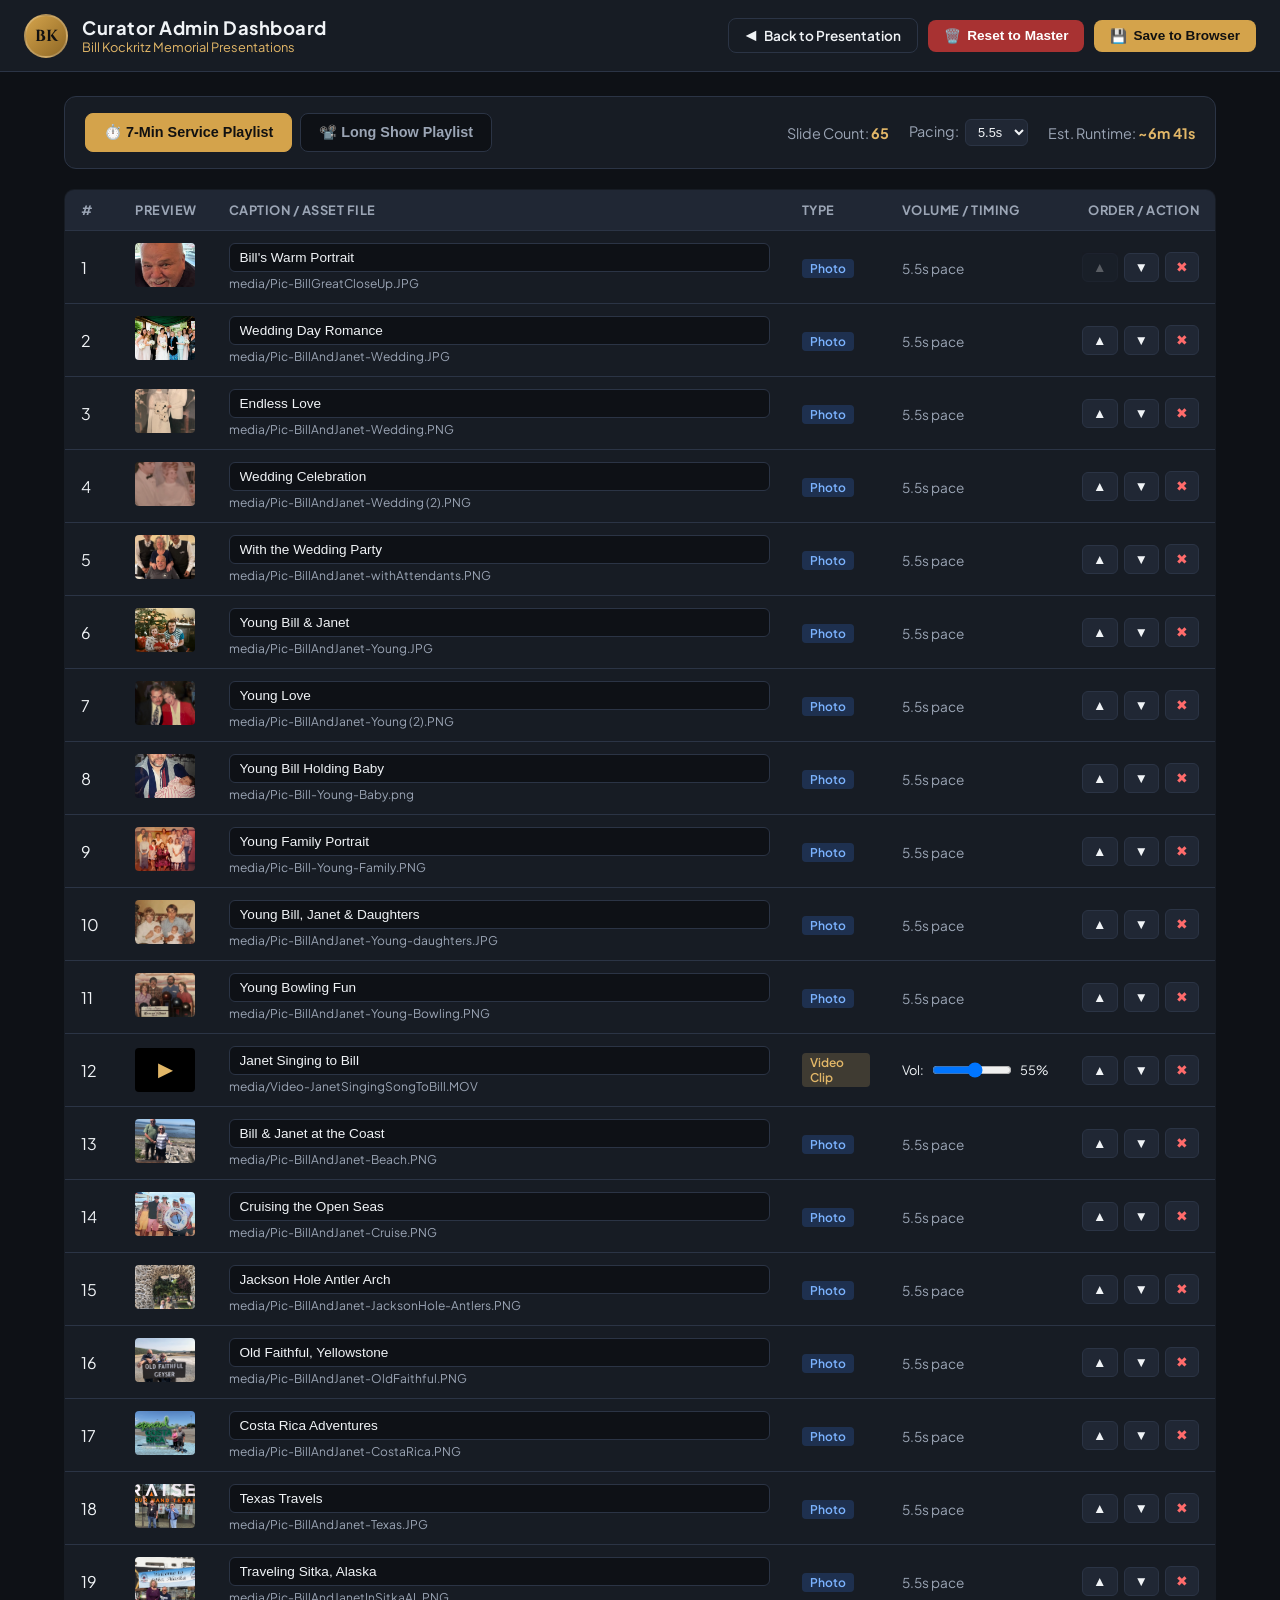
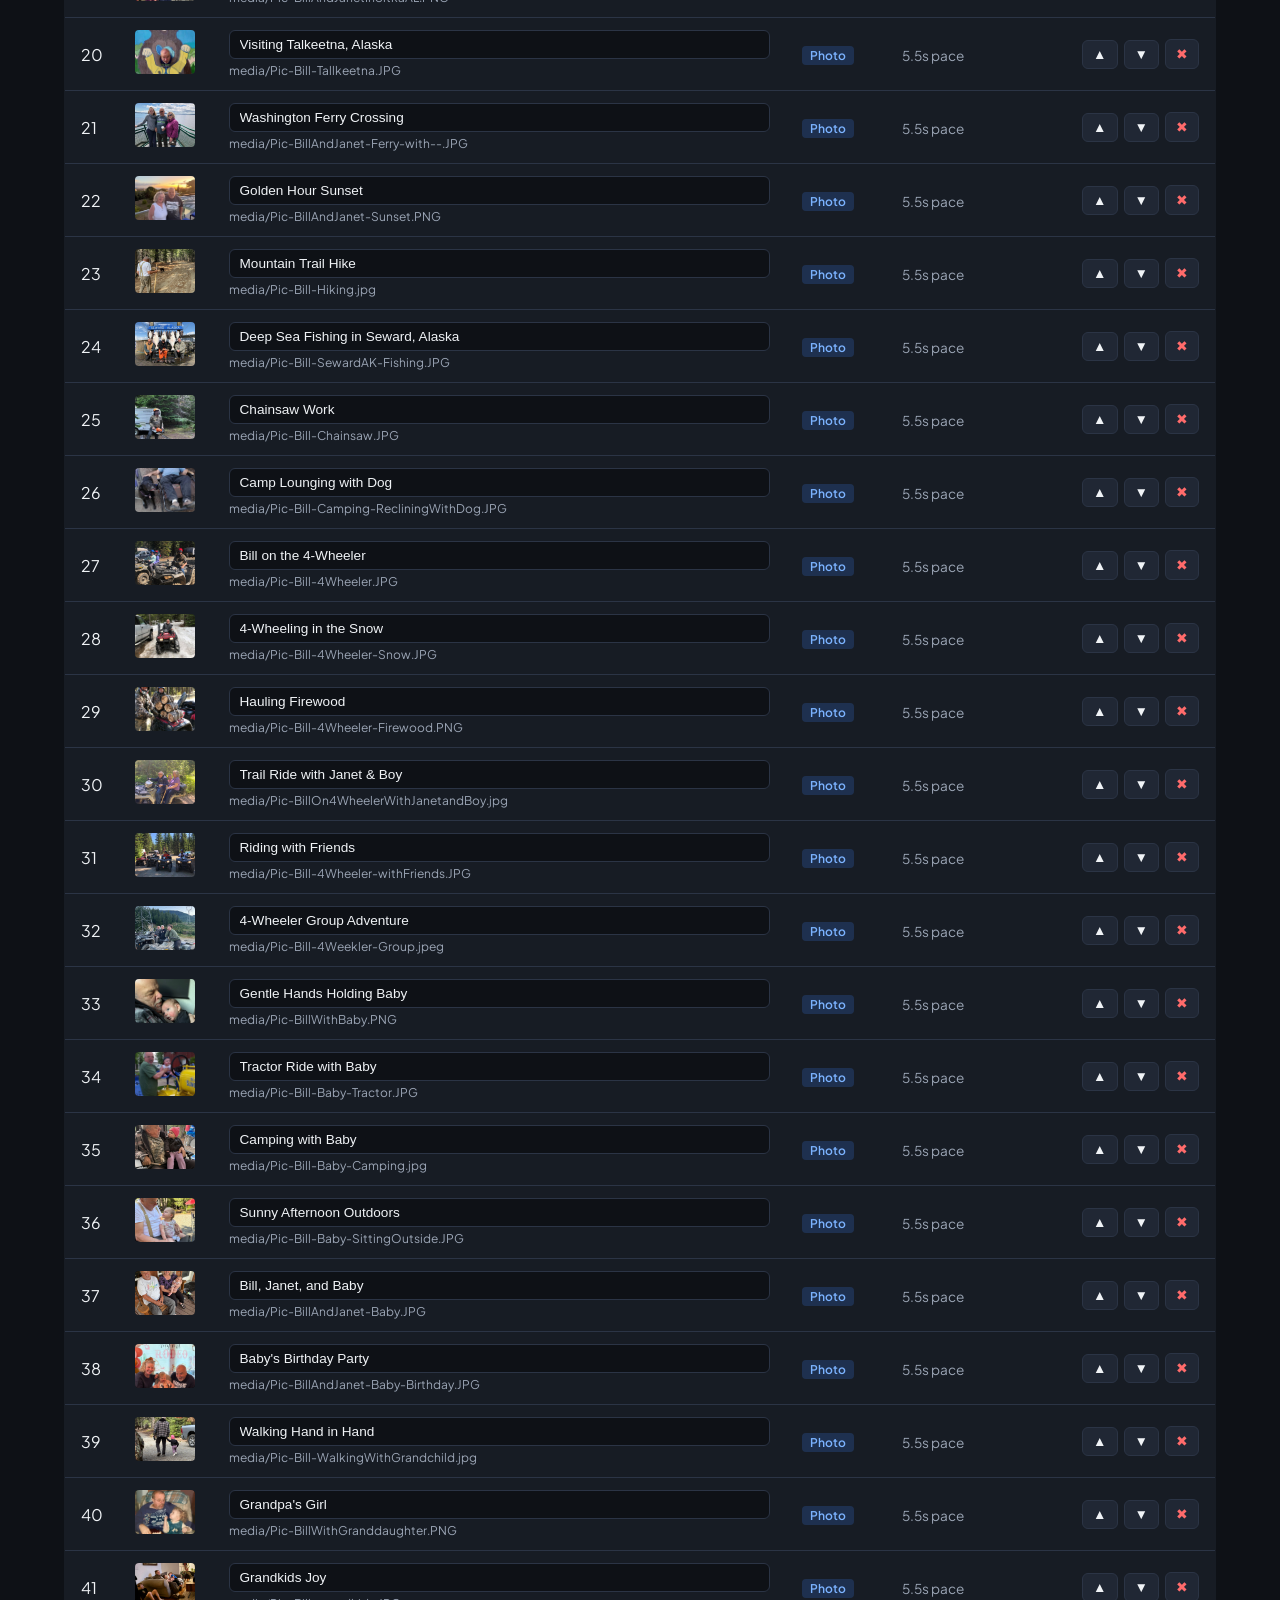
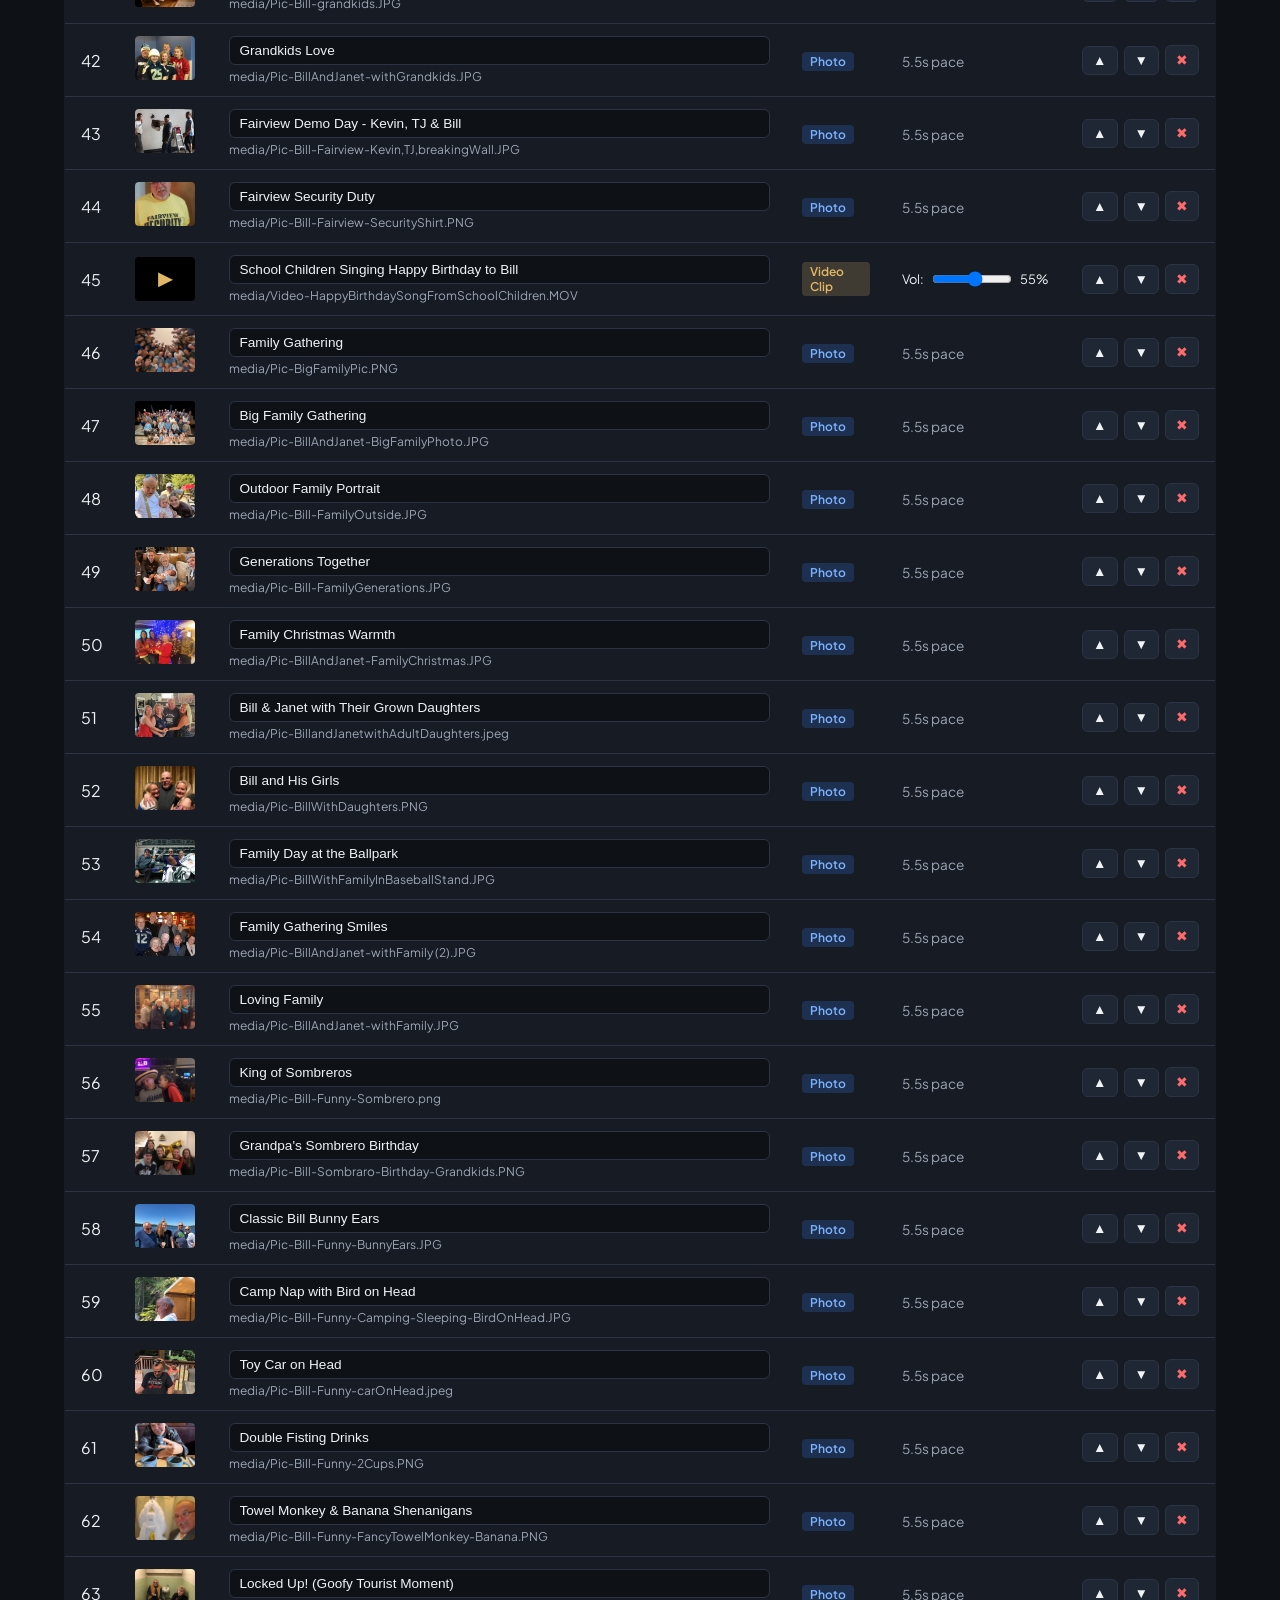
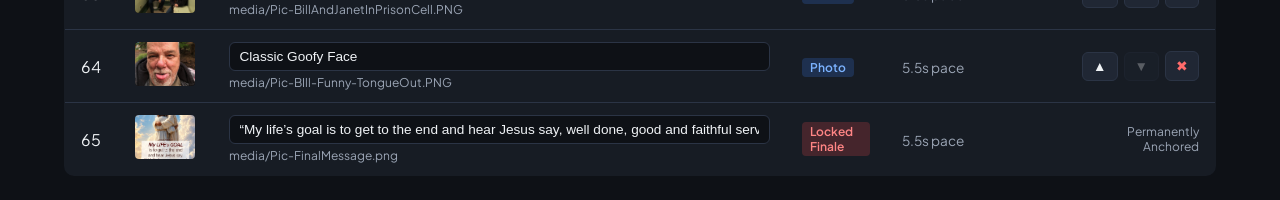
==== commit 97ad4d18: "many fixes" ====
--- a/admin.html
+++ b/admin.html
@@ -4,890 +4,217 @@
   <meta charset="UTF-8" />
   <meta name="viewport" content="width=device-width, initial-scale=1.0" />
   <title>Curator Admin — Bill Kockritz Memorial</title>
+  <link rel="stylesheet" href="style.css?v=6" />
   <link rel="preconnect" href="https://fonts.googleapis.com">
   <link rel="preconnect" href="https://fonts.gstatic.com" crossorigin>
-  <link href="https://fonts.googleapis.com/css2?family=Plus+Jakarta+Sans:wght@300;400;500;600;700&display=swap" rel="stylesheet">
+  <link href="https://fonts.googleapis.com/css2?family=Cinzel:wght@500;700&family=Plus+Jakarta+Sans:wght@300;400;500;600;700&display=swap" rel="stylesheet">
   <style>
-    :root {
-      --bg: #0b0e14;
-      --card-bg: #141923;
-      --surface: #1e2533;
-      --border: #293245;
-      --text: #f0f3f8;
-      --muted: #8e9bb0;
-      --gold: #d4a34b;
-      --gold-hover: #e2b768;
-      --green: #4ade80;
-      --red: #f87171;
-    }
-    * { box-sizing: border-box; margin: 0; padding: 0; }
-    body {
-      font-family: 'Plus Jakarta Sans', sans-serif;
-      background: var(--bg);
-      color: var(--text);
-      min-height: 100vh;
-      display: flex;
-      flex-direction: column;
-    }
-    header {
-      background: var(--card-bg);
-      border-bottom: 1px solid var(--border);
-      padding: 14px 24px;
-      display: flex;
-      align-items: center;
+    .admin-container {
+      max-width: 1200px;
+      margin: 0 auto;
+      padding: 24px;
+      width: 100%;
+    }
+    .admin-toolbar {
+      display: flex;
       justify-content: space-between;
-      gap: 16px;
+      align-items: center;
+      background: var(--bg-secondary);
+      border: 1px solid var(--border-subtle);
+      border-radius: 12px;
+      padding: 16px 20px;
+      margin-bottom: 20px;
       flex-wrap: wrap;
-    }
-    .header-left {
-      display: flex;
-      align-items: center;
       gap: 12px;
     }
-    .header-left h1 {
-      font-size: 1.15rem;
-      font-weight: 700;
-    }
-    .header-left p {
-      font-size: 0.8rem;
-      color: var(--muted);
-    }
-    .btn-group-top {
-      display: flex;
-      align-items: center;
-      gap: 10px;
-    }
-    .btn {
-      padding: 8px 16px;
+    .admin-tabs {
+      display: flex;
+      gap: 8px;
+    }
+    .admin-tab-btn {
+      background: var(--bg-primary);
+      border: 1px solid var(--border-subtle);
+      color: var(--text-muted);
+      padding: 10px 18px;
       border-radius: 8px;
-      font-size: 0.82rem;
       font-weight: 600;
       cursor: pointer;
-      border: 1px solid transparent;
-      transition: all 0.15s ease;
-      text-decoration: none;
-      display: inline-flex;
-      align-items: center;
-      gap: 6px;
-    }
-    .btn-gold { background: var(--gold); color: #111; }
-    .btn-gold:hover { background: var(--gold-hover); }
-    .btn-outline { background: transparent; border-color: var(--border); color: var(--text); }
-    .btn-outline:hover { background: var(--surface); }
-    .btn-danger { background: #7f1d1d; color: #fca5a5; border-color: #991b1b; }
-    .btn-danger:hover { background: #991b1b; }
-    .btn-sm { padding: 4px 10px; font-size: 0.75rem; border-radius: 6px; }
-
-    /* Playlist Selector Tabs */
-    .playlist-tabs-bar {
-      background: var(--card-bg);
-      border-bottom: 1px solid var(--border);
-      padding: 10px 24px;
-      display: flex;
-      gap: 8px;
-    }
-    .playlist-tab-btn {
-      background: var(--surface);
-      border: 1px solid var(--border);
-      color: var(--muted);
-      padding: 10px 20px;
+      font-size: 0.9rem;
+      transition: all 0.2s ease;
+    }
+    .admin-tab-btn.active {
+      background: var(--accent-gold);
+      color: #111;
+      border-color: var(--accent-gold);
+    }
+    .admin-stats-bar {
+      display: flex;
+      align-items: center;
+      gap: 20px;
+      font-size: 0.9rem;
+      color: var(--text-muted);
+    }
+    .admin-stats-bar strong {
+      color: var(--text-gold);
+    }
+    .media-table {
+      width: 100%;
+      border-collapse: collapse;
+      background: var(--bg-secondary);
+      border: 1px solid var(--border-subtle);
       border-radius: 10px;
-      font-size: 0.88rem;
-      font-weight: 600;
-      cursor: pointer;
-      display: flex;
-      align-items: center;
-      gap: 8px;
-      transition: all 0.2s ease;
-    }
-    .playlist-tab-btn:hover {
-      color: var(--text);
-      border-color: var(--muted);
-    }
-    .playlist-tab-btn.active {
-      background: var(--gold);
-      color: #111;
-      border-color: var(--gold);
-      box-shadow: 0 4px 12px rgba(212, 163, 75, 0.3);
-    }
-
-    /* Stats Banner */
-    .stats-banner {
-      background: var(--surface);
-      border-bottom: 1px solid var(--border);
-      padding: 12px 24px;
-      display: flex;
-      align-items: center;
-      justify-content: space-between;
-      gap: 20px;
-      flex-wrap: wrap;
-    }
-    .stats-group {
-      display: flex;
-      align-items: center;
-      gap: 18px;
-      font-size: 0.85rem;
-    }
-    .stat-badge {
-      background: var(--card-bg);
-      padding: 6px 12px;
-      border-radius: 8px;
-      border: 1px solid var(--border);
-    }
-    .stat-badge strong {
-      color: var(--gold);
-    }
-    .pacing-control {
-      display: flex;
-      align-items: center;
-      gap: 8px;
-    }
-    .pacing-control input {
-      background: var(--card-bg);
-      border: 1px solid var(--border);
-      color: var(--text);
+      overflow: hidden;
+    }
+    .media-table th, .media-table td {
+      padding: 12px 16px;
+      text-align: left;
+      border-bottom: 1px solid var(--border-subtle);
+    }
+    .media-table th {
+      background: var(--bg-surface);
+      color: var(--text-muted);
+      font-size: 0.8rem;
+      text-transform: uppercase;
+      letter-spacing: 0.5px;
+    }
+    .media-row:hover {
+      background: rgba(255, 255, 255, 0.02);
+    }
+    .admin-thumb {
       width: 60px;
-      padding: 5px 8px;
-      border-radius: 6px;
-      text-align: center;
-      font-size: 0.85rem;
-    }
-
-    /* Dual Column Layout */
-    .curator-workspace {
-      flex: 1;
-      display: grid;
-      grid-template-columns: 1fr 1fr;
-      gap: 20px;
-      padding: 20px 24px;
-      overflow: hidden;
-    }
-    .panel-card {
-      background: var(--card-bg);
-      border: 1px solid var(--border);
-      border-radius: 12px;
-      display: flex;
-      flex-direction: column;
-      overflow: hidden;
-      height: calc(100vh - 210px);
-    }
-    .panel-header {
-      padding: 14px 18px;
-      border-bottom: 1px solid var(--border);
-      display: flex;
-      flex-direction: column;
-      gap: 10px;
-      background: rgba(255, 255, 255, 0.02);
-    }
-    .panel-title-row {
-      display: flex;
-      align-items: center;
-      justify-content: space-between;
-    }
-    .panel-title-row h2 {
-      font-size: 0.98rem;
-      font-weight: 700;
-      display: flex;
-      align-items: center;
-      gap: 8px;
-    }
-    .search-box {
-      background: var(--surface);
-      border: 1px solid var(--border);
-      color: var(--text);
-      padding: 8px 12px;
-      border-radius: 8px;
-      font-size: 0.82rem;
-      outline: none;
-      width: 100%;
-    }
-    .search-box:focus {
-      border-color: var(--gold);
-    }
-    .panel-list {
-      flex: 1;
-      overflow-y: auto;
-      padding: 12px;
-      display: flex;
-      flex-direction: column;
-      gap: 8px;
-    }
-
-    /* List Item Row */
-    .item-row {
-      background: var(--surface);
-      border: 1px solid var(--border);
-      border-radius: 8px;
-      padding: 8px 12px;
-      display: flex;
-      align-items: center;
-      gap: 12px;
-      transition: border-color 0.15s ease;
-    }
-    .item-row:hover {
-      border-color: var(--muted);
-    }
-    .item-row.is-finale {
-      border-color: var(--gold);
-      background: rgba(212, 163, 75, 0.08);
-    }
-    .item-thumb {
-      width: 58px;
       height: 44px;
       object-fit: cover;
-      border-radius: 6px;
+      border-radius: 4px;
       background: #000;
-      flex-shrink: 0;
-    }
-    .item-info {
-      flex: 1;
-      min-width: 0;
-    }
-    .item-title {
-      font-size: 0.84rem;
+    }
+    .badge {
+      display: inline-block;
+      padding: 2px 8px;
+      border-radius: 4px;
+      font-size: 0.75rem;
       font-weight: 600;
-      white-space: nowrap;
-      overflow: hidden;
-      text-overflow: ellipsis;
-    }
-    .item-meta {
-      font-size: 0.74rem;
-      color: var(--muted);
-      margin-top: 2px;
-      display: flex;
-      align-items: center;
-      gap: 8px;
-      flex-wrap: wrap;
-    }
-    .badge-video {
-      background: #3b82f6;
-      color: #fff;
-      padding: 1px 6px;
-      border-radius: 4px;
-      font-size: 0.68rem;
-    }
-    .badge-finale {
-      background: var(--gold);
-      color: #111;
-      padding: 1px 6px;
-      border-radius: 4px;
-      font-size: 0.68rem;
-      font-weight: 700;
-    }
-    .volume-slider-wrap {
-      display: inline-flex;
-      align-items: center;
+    }
+    .badge-image { background: rgba(62, 130, 247, 0.2); color: #7cb3ff; }
+    .badge-video { background: rgba(226, 183, 104, 0.2); color: var(--text-gold); }
+    .badge-finale { background: rgba(255, 75, 75, 0.2); color: #ff8585; }
+    .row-actions {
+      display: flex;
       gap: 6px;
-      background: rgba(0, 0, 0, 0.3);
-      padding: 2px 8px;
-      border-radius: 6px;
-      font-size: 0.72rem;
-    }
-    .volume-slider-wrap input {
-      width: 70px;
-      cursor: pointer;
-    }
-
-    /* Row Actions */
-    .btn-group {
-      display: flex;
-      align-items: center;
-      gap: 4px;
-      flex-shrink: 0;
+      align-items: center;
     }
     .btn-icon {
-      background: var(--card-bg);
-      border: 1px solid var(--border);
-      color: var(--text);
-      width: 28px;
-      height: 28px;
+      background: var(--bg-surface);
+      border: 1px solid var(--border-subtle);
+      color: var(--text-main);
+      padding: 6px 10px;
       border-radius: 6px;
       cursor: pointer;
-      display: flex;
-      align-items: center;
-      justify-content: center;
-      font-size: 0.75rem;
+      font-size: 0.85rem;
       transition: all 0.15s ease;
     }
     .btn-icon:hover {
-      background: var(--border);
+      background: var(--border-subtle);
       color: #fff;
     }
-    .jump-input-wrap {
-      display: flex;
-      align-items: center;
-      gap: 4px;
-      font-size: 0.75rem;
-      color: var(--muted);
-      margin-right: 4px;
-    }
-    .jump-input {
-      background: var(--card-bg);
-      border: 1px solid var(--border);
-      color: var(--text);
-      width: 38px;
-      height: 28px;
-      border-radius: 6px;
-      text-align: center;
-      font-size: 0.78rem;
-      font-weight: 600;
+    .btn-icon:disabled {
+      opacity: 0.3;
+      cursor: not-allowed;
+    }
+    .volume-slider-wrap {
+      display: flex;
+      align-items: center;
+      gap: 8px;
+      font-size: 0.8rem;
+    }
+    .volume-slider {
+      width: 80px;
+    }
+    .notification-banner {
+      background: #1e3a24;
+      border: 1px solid #3e8e41;
+      color: #bdf5c1;
+      padding: 12px 18px;
+      border-radius: 8px;
+      margin-bottom: 16px;
+      display: none;
     }
   </style>
 </head>
 <body>
 
-  <!-- Header -->
-  <header>
+  <!-- Top Navigation Header -->
+  <header class="site-header">
     <div class="header-left">
-      <div>
-        <h1>Curator Admin — Bill Kockritz Memorial</h1>
-        <p>Curate both the 7-Min Service show and the extended Long Show</p>
-      </div>
-    </div>
-    <div class="btn-group-top">
-      <a href="index.html" class="btn btn-outline">⬅️ Open Memorial Site</a>
-      <button id="reset-default-btn" class="btn btn-danger" title="Clear saved curation and restore master lists">🗑️ Reset to Master</button>
-      <button id="save-browser-btn" class="btn btn-gold">💾 Save to Browser</button>
-      <button id="export-js-btn" class="btn btn-outline" title="Export media-data.js file">📥 Export media-data.js</button>
+      <div class="memorial-avatar">
+        <span>BK</span>
+      </div>
+      <div class="memorial-title-wrap">
+        <h1>Curator Admin Dashboard</h1>
+        <p class="subtitle">Bill Kockritz Memorial Presentations</p>
+      </div>
+    </div>
+
+    <div class="header-right">
+      <a href="index.html" class="btn btn-outline" title="Return to Slideshow">
+        <span>◀</span> Back to Presentation
+      </a>
+      <button id="reset-master-btn" class="btn btn-danger" title="Restore original playlist order">
+        <span>🗑️</span> Reset to Master
+      </button>
+      <button id="save-browser-btn" class="btn btn-primary" title="Save current arrangement in browser">
+        <span>💾</span> Save to Browser
+      </button>
     </div>
   </header>
 
-  <!-- Playlist Tabs Bar -->
-  <div class="playlist-tabs-bar">
-    <button id="tab-service-btn" class="playlist-tab-btn active">
-      ⏱️ Curate 7-Min Service Playlist (<span id="tab-service-count">0</span>)
-    </button>
-    <button id="tab-long-btn" class="playlist-tab-btn">
-      📽️ Curate Long Show Playlist (<span id="tab-long-count">0</span>)
-    </button>
-  </div>
-
-  <!-- Dynamic Stats Banner -->
-  <div class="stats-banner">
-    <div class="stats-group">
-      <div class="stat-badge">
-        Active Playlist: <strong id="active-playlist-label">7-Min Service</strong>
-      </div>
-      <div class="stat-badge">
-        Slides: <strong id="curated-slide-count">0</strong>
-      </div>
-      <div class="stat-badge">
-        Videos: <strong id="curated-video-count">0</strong>
-      </div>
-      <div class="stat-badge">
-        Est. Runtime: <strong id="est-runtime">0m 00s</strong>
-      </div>
-      <div id="target-diff-pill"></div>
-    </div>
-
-    <div class="stats-group">
-      <div class="pacing-control">
-        <label for="pacing-input">Photo Duration:</label>
-        <input type="number" id="pacing-input" step="0.5" min="2" max="15" value="5.5">
-        <span>sec</span>
-      </div>
-      <div id="long-show-batch-actions" style="display: none;">
-        <button id="btn-add-all-long" class="btn btn-sm btn-outline">+ Include All Master Pool</button>
-      </div>
-    </div>
-  </div>
-
-  <!-- Curator Dual Columns -->
-  <main class="curator-workspace">
-    
-    <!-- Left Column: Current Active Curated Playlist -->
-    <section class="panel-card">
-      <div class="panel-header">
-        <div class="panel-title-row">
-          <h2 id="left-panel-title">⏱️ 7-Min Service Order</h2>
-          <span style="font-size:0.75rem; color:var(--muted)">Drag / Reorder / Jump</span>
+  <main class="admin-container">
+    <div id="save-notice" class="notification-banner">
+      ✓ Changes saved successfully to browser storage!
+    </div>
+
+    <div class="admin-toolbar">
+      <div class="admin-tabs">
+        <button id="tab-service-btn" class="admin-tab-btn active">⏱️ 7-Min Service Playlist</button>
+        <button id="tab-long-btn" class="admin-tab-btn">📽️ Long Show Playlist</button>
+      </div>
+
+      <div class="admin-stats-bar">
+        <div>Slide Count: <strong id="item-count">0</strong></div>
+        <div>
+          Pacing: 
+          <select id="pacing-select" class="speed-select" style="margin-left:4px;">
+            <option value="4500">4.5s</option>
+            <option value="5000">5.0s</option>
+            <option value="5500" selected>5.5s</option>
+            <option value="6000">6.0s</option>
+            <option value="7000">7.0s</option>
+            <option value="9000">9.0s</option>
+          </select>
         </div>
-        <input type="text" id="left-search" class="search-box" placeholder="Filter this playlist by caption or filename..." />
-      </div>
-      <div class="panel-list" id="curated-list-container">
-        <!-- Rows populated dynamically -->
-      </div>
-    </section>
-
-    <!-- Right Column: Master Media Pool -->
-    <section class="panel-card">
-      <div class="panel-header">
-        <div class="panel-title-row">
-          <h2>🖼️ Master Media Pool (<span id="pool-total-count">0</span> total)</h2>
-          <span style="font-size:0.75rem; color:var(--muted)">Click "+ Add" to include in active list</span>
-        </div>
-        <input type="text" id="pool-search" class="search-box" placeholder="Search master pool by caption or filename..." />
-      </div>
-      <div class="panel-list" id="pool-list-container">
-        <!-- Master items populated dynamically -->
-      </div>
-    </section>
-
+        <div>Est. Runtime: <strong id="runtime-estimate">~0m 00s</strong></div>
+      </div>
+    </div>
+
+    <table class="media-table">
+      <thead>
+        <tr>
+          <th style="width: 50px;">#</th>
+          <th style="width: 80px;">Preview</th>
+          <th>Caption / Asset File</th>
+          <th style="width: 100px;">Type</th>
+          <th style="width: 180px;">Volume / Timing</th>
+          <th style="width: 150px; text-align: right;">Order / Action</th>
+        </tr>
+      </thead>
+      <tbody id="media-table-body">
+        <!-- Rendered by js/admin.js -->
+      </tbody>
+    </table>
   </main>
 
+  <!-- Modular Scripts -->
   <script src="media-data.js"></script>
-  <script>
-  (function () {
-    // 1. Data Initialization & Self-Healing
-    const rawMaster = window.BILL_MASTER_MEDIA || window.BILL_MEDIA || [];
-    const masterList = Array.isArray(rawMaster) ? rawMaster : [];
-
-    // Working Curated Playlists
-    let servicePlaylist = [];
-    let longShowPlaylist = [];
-    let activeTab = 'service'; // 'service' or 'long'
-
-    let servicePacing = 5.5;
-    let longPacing = 6.0;
-
-    // Load saved settings from localStorage
-    const savedServicePacing = localStorage.getItem("BILL_SERVICE_PHOTO_DURATION");
-    if (savedServicePacing) servicePacing = parseFloat(savedServicePacing);
-
-    const savedLongPacing = localStorage.getItem("BILL_LONG_PHOTO_DURATION");
-    if (savedLongPacing) longPacing = parseFloat(savedLongPacing);
-
-    const savedService = localStorage.getItem("BILL_SERVICE_PLAYLIST");
-    const savedLong = localStorage.getItem("BILL_LONG_PLAYLIST");
-    const legacyCustom = localStorage.getItem("BILL_SERVICE_CUSTOM_MEDIA");
-
-    if (savedService) {
-      try { servicePlaylist = JSON.parse(savedService); } catch (e) { servicePlaylist = []; }
-    } else if (legacyCustom) {
-      try {
-        const parsed = JSON.parse(legacyCustom);
-        servicePlaylist = parsed.filter(i => i.inService);
-      } catch (e) { servicePlaylist = []; }
-    }
-
-    if (!servicePlaylist || servicePlaylist.length === 0) {
-      const tagged = masterList.filter(i => i.inService && !i.isFinale);
-      if (tagged.length > 0) {
-        servicePlaylist = [...tagged];
-      } else {
-        const reg = masterList.filter(i => !i.isFinale);
-        servicePlaylist = reg.filter((_, idx) => idx % 4 === 0);
-      }
-      const fin = masterList.find(i => i.isFinale);
-      if (fin) servicePlaylist.push(fin);
-    }
-
-    if (savedLong) {
-      try { longShowPlaylist = JSON.parse(savedLong); } catch (e) { longShowPlaylist = []; }
-    } else if (legacyCustom) {
-      try {
-        const parsed = JSON.parse(legacyCustom);
-        const filtered = parsed.filter(i => i.inLongShow !== false);
-        if (filtered.length > 0) longShowPlaylist = filtered;
-      } catch (e) {}
-    }
-
-    if (!longShowPlaylist || longShowPlaylist.length === 0) {
-      const nonFin = masterList.filter(i => !i.isFinale);
-      const fin = masterList.find(i => i.isFinale);
-      longShowPlaylist = [...nonFin];
-      if (fin) longShowPlaylist.push(fin);
-    }
-
-    // DOM Elements
-    const els = {
-      tabServiceBtn: document.getElementById("tab-service-btn"),
-      tabLongBtn: document.getElementById("tab-long-btn"),
-      tabServiceCount: document.getElementById("tab-service-count"),
-      tabLongCount: document.getElementById("tab-long-count"),
-      activePlaylistLabel: document.getElementById("active-playlist-label"),
-      curatedSlideCount: document.getElementById("curated-slide-count"),
-      curatedVideoCount: document.getElementById("curated-video-count"),
-      estRuntime: document.getElementById("est-runtime"),
-      targetDiffPill: document.getElementById("target-diff-pill"),
-      pacingInput: document.getElementById("pacing-input"),
-      longShowBatchActions: document.getElementById("long-show-batch-actions"),
-      btnAddAllLong: document.getElementById("btn-add-all-long"),
-      leftPanelTitle: document.getElementById("left-panel-title"),
-      leftSearch: document.getElementById("left-search"),
-      curatedListContainer: document.getElementById("curated-list-container"),
-      poolTotalCount: document.getElementById("pool-total-count"),
-      poolSearch: document.getElementById("pool-search"),
-      poolListContainer: document.getElementById("pool-list-container"),
-      btnSave: document.getElementById("save-browser-btn"),
-      btnReset: document.getElementById("reset-default-btn"),
-      btnExport: document.getElementById("export-js-btn")
-    };
-
-    // Helper: Get Current Active Playlist
-    function getActiveList() {
-      return activeTab === 'service' ? servicePlaylist : longShowPlaylist;
-    }
-
-    function setActiveList(newList) {
-      if (activeTab === 'service') {
-        servicePlaylist = newList;
-      } else {
-        longShowPlaylist = newList;
-      }
-    }
-
-    function getActivePacing() {
-      return activeTab === 'service' ? servicePacing : longPacing;
-    }
-
-    // Calculations & Banner Updates
-    function updateStats() {
-      const activeList = getActiveList();
-      const nonFinList = activeList.filter(i => !i.isFinale);
-      const pacing = getActivePacing();
-      
-      const videoCount = activeList.filter(i => i.type === 'video').length;
-      const photoCount = activeList.length - videoCount;
-
-      let totalSec = 0;
-      activeList.forEach(i => {
-        totalSec += (i.type === 'video' ? (i.duration || 20) : pacing);
-      });
-
-      const m = Math.floor(totalSec / 60);
-      const s = Math.round(totalSec % 60);
-      const timeStr = `${m}m ${s.toString().padStart(2, '0')}s`;
-
-      if (els.tabServiceCount) els.tabServiceCount.textContent = servicePlaylist.length;
-      if (els.tabLongCount) els.tabLongCount.textContent = longShowPlaylist.length;
-      if (els.curatedSlideCount) els.curatedSlideCount.textContent = activeList.length;
-      if (els.curatedVideoCount) els.curatedVideoCount.textContent = videoCount;
-      if (els.poolTotalCount) els.poolTotalCount.textContent = masterList.length;
-      if (els.estRuntime) els.estRuntime.textContent = timeStr;
-      if (els.pacingInput) els.pacingInput.value = pacing;
-
-      if (activeTab === 'service') {
-        els.activePlaylistLabel.textContent = "7-Min Service";
-        els.leftPanelTitle.textContent = "⏱️ 7-Min Service Order";
-        els.longShowBatchActions.style.display = "none";
-
-        // Target feedback: 6:00 to 8:00 (360s to 480s)
-        if (totalSec >= 360 && totalSec <= 480) {
-          const off = Math.round(totalSec - 420);
-          els.targetDiffPill.innerHTML = `<span style="color:var(--green); font-weight:700;">✅ Perfect Window (${off >= 0 ? '+' : ''}${off}s off 7m)</span>`;
-        } else if (totalSec < 360) {
-          const needed = Math.ceil((360 - totalSec) / pacing);
-          els.targetDiffPill.innerHTML = `<span style="color:var(--gold); font-weight:600;">⏳ Short. Add ~${needed} photos to reach 6m</span>`;
-        } else {
-          const trim = Math.ceil((totalSec - 480) / pacing);
-          els.targetDiffPill.innerHTML = `<span style="color:var(--red); font-weight:600;">⏱️ Long. Trim ~${trim} photos to stay under 8m</span>`;
-        }
-      } else {
-        els.activePlaylistLabel.textContent = "Long Show";
-        els.leftPanelTitle.textContent = "📽️ Long Show Order";
-        els.longShowBatchActions.style.display = "block";
-        els.targetDiffPill.innerHTML = `<span style="color:var(--gold); font-weight:600;">✨ Curated Extended Presentation</span>`;
-      }
-    }
-
-    // Render Left Column (Active Curated Playlist)
-    function renderCuratedList() {
-      const container = els.curatedListContainer;
-      if (!container) return;
-      container.innerHTML = "";
-
-      const activeList = getActiveList();
-      const nonFinList = activeList.filter(i => !i.isFinale);
-      const q = (els.leftSearch?.value || "").toLowerCase().trim();
-
-      activeList.forEach((item, idx) => {
-        const fn = item.src.split("/").pop();
-        const cap = item.caption || fn;
-        if (q && !fn.toLowerCase().includes(q) && !cap.toLowerCase().includes(q)) return;
-
-        const row = document.createElement("div");
-        row.className = `item-row ${item.isFinale ? 'is-finale' : ''}`;
-
-        const thumb = document.createElement("img");
-        thumb.className = "item-thumb";
-        thumb.src = item.src;
-
-        const info = document.createElement("div");
-        info.className = "item-info";
-
-        let metaHtml = `<span style="color:var(--muted)">${fn}</span> `;
-        if (item.type === "video") {
-          metaHtml += `<span class="badge-video">🎬 Video (${item.duration || 20}s)</span>`;
-        } else {
-          metaHtml += `<span>Photo</span>`;
-        }
-
-        if (item.isFinale) {
-          metaHtml += ` • <span class="badge-finale">LOCKED FINALE</span>`;
-        }
-
-        info.innerHTML = `<div class="item-title" title="${cap}">${cap}</div><div class="item-meta">${metaHtml}</div>`;
-
-        // If video, add volume slider
-        if (item.type === "video") {
-          const volWrap = document.createElement("div");
-          volWrap.className = "volume-slider-wrap";
-          const currentVol = (typeof item.volume === 'number') ? item.volume : 0.55;
-          volWrap.innerHTML = `
-            <span>🔊</span>
-            <input type="range" min="0" max="1" step="0.05" value="${currentVol}">
-            <span class="vol-num">${Math.round(currentVol * 100)}%</span>
-          `;
-          volWrap.querySelector("input").oninput = (e) => {
-            const v = parseFloat(e.target.value);
-            item.volume = v;
-            volWrap.querySelector(".vol-num").textContent = `${Math.round(v * 100)}%`;
-            // Also sync to master item
-            const m = masterList.find(x => x.src === item.src);
-            if (m) m.volume = v;
-          };
-          info.querySelector(".item-meta").appendChild(volWrap);
-        }
-
-        const btnGroup = document.createElement("div");
-        btnGroup.className = "btn-group";
-
-        if (!item.isFinale) {
-          btnGroup.innerHTML = `
-            <div class="jump-input-wrap">
-              <label>#</label>
-              <input type="number" class="jump-input" value="${idx + 1}" min="1" max="${nonFinList.length}">
-            </div>
-            <button class="btn-icon" data-act="top" title="Move to Top">⏮</button>
-            <button class="btn-icon" data-act="up" title="Move Up">▲</button>
-            <button class="btn-icon" data-act="down" title="Move Down">▼</button>
-            <button class="btn-icon" data-act="bottom" title="Move to Bottom">⏭</button>
-            <button class="btn-icon btn-danger" data-act="remove" title="Remove from this playlist">✕</button>
-          `;
-
-          const jumpInp = btnGroup.querySelector(".jump-input");
-          jumpInp.onchange = (e) => {
-            jumpItem(item, parseInt(e.target.value, 10));
-          };
-
-          btnGroup.querySelectorAll("button").forEach(b => {
-            b.onclick = () => {
-              const act = b.dataset.act;
-              if (act === 'top') jumpItem(item, 1);
-              if (act === 'up') stepItem(item, -1);
-              if (act === 'down') stepItem(item, 1);
-              if (act === 'bottom') jumpItem(item, nonFinList.length);
-              if (act === 'remove') removeItem(item);
-            };
-          });
-        }
-
-        row.appendChild(thumb);
-        row.appendChild(info);
-        row.appendChild(btnGroup);
-        container.appendChild(row);
-      });
-    }
-
-    // Render Right Column (Master Media Pool)
-    function renderPoolList() {
-      const container = els.poolListContainer;
-      if (!container) return;
-      container.innerHTML = "";
-
-      const activeList = getActiveList();
-      const q = (els.poolSearch?.value || "").toLowerCase().trim();
-
-      masterList.forEach(item => {
-        const fn = item.src.split("/").pop();
-        const cap = item.caption || fn;
-        if (q && !fn.toLowerCase().includes(q) && !cap.toLowerCase().includes(q)) return;
-
-        const isInActive = activeList.some(x => x.src === item.src);
-
-        const row = document.createElement("div");
-        row.className = `item-row ${item.isFinale ? 'is-finale' : ''}`;
-
-        const thumb = document.createElement("img");
-        thumb.className = "item-thumb";
-        thumb.src = item.src;
-
-        const info = document.createElement("div");
-        info.className = "item-info";
-
-        let metaHtml = `<span style="color:var(--muted)">${fn}</span> `;
-        if (item.type === "video") {
-          metaHtml += `<span class="badge-video">🎬 Video (${item.duration || 20}s)</span>`;
-        } else {
-          metaHtml += `<span>Photo</span>`;
-        }
-
-        if (isInActive) {
-          metaHtml += ` • <strong style="color:var(--green)">✓ In Current List</strong>`;
-        }
-
-        info.innerHTML = `<div class="item-title" title="${cap}">${cap}</div><div class="item-meta">${metaHtml}</div>`;
-
-        const btnGroup = document.createElement("div");
-        btnGroup.className = "btn-group";
-
-        if (!item.isFinale) {
-          if (isInActive) {
-            btnGroup.innerHTML = `<button class="btn btn-outline btn-sm" data-act="exclude">Exclude</button>`;
-            btnGroup.querySelector("button").onclick = () => removeItem(item);
-          } else {
-            btnGroup.innerHTML = `<button class="btn btn-gold btn-sm" data-act="add">+ Add</button>`;
-            btnGroup.querySelector("button").onclick = () => addItem(item);
-          }
-        } else {
-          btnGroup.innerHTML = `<span class="badge-finale">Locked Finale</span>`;
-        }
-
-        row.appendChild(thumb);
-        row.appendChild(info);
-        row.appendChild(btnGroup);
-        container.appendChild(row);
-      });
-    }
-
-    // Reordering & List Manipulation
-    function jumpItem(item, targetOneBased) {
-      let list = getActiveList();
-      const nonFin = list.filter(i => !i.isFinale);
-      const oldIdx = nonFin.findIndex(i => i.src === item.src);
-      if (oldIdx < 0) return;
-
-      const targetZeroBased = Math.max(0, Math.min(targetOneBased - 1, nonFin.length - 1));
-      const [moved] = nonFin.splice(oldIdx, 1);
-      nonFin.splice(targetZeroBased, 0, moved);
-
-      const finale = list.find(i => i.isFinale);
-      const combined = [...nonFin];
-      if (finale) combined.push(finale);
-
-      setActiveList(combined);
-      renderAll();
-    }
-
-    function stepItem(item, direction) {
-      const nonFin = getActiveList().filter(i => !i.isFinale);
-      const curIdx = nonFin.findIndex(i => i.src === item.src);
-      if (curIdx < 0) return;
-      jumpItem(item, curIdx + 1 + direction);
-    }
-
-    function removeItem(item) {
-      let list = getActiveList();
-      list = list.filter(i => i.src !== item.src);
-      setActiveList(list);
-      renderAll();
-    }
-
-    function addItem(item) {
-      let list = getActiveList();
-      if (list.some(i => i.src === item.src)) return;
-
-      const nonFin = list.filter(i => !i.isFinale);
-      const finale = list.find(i => i.isFinale);
-
-      nonFin.push({ ...item });
-      const combined = [...nonFin];
-      if (finale) combined.push(finale);
-
-      setActiveList(combined);
-      renderAll();
-    }
-
-    function renderAll() {
-      updateStats();
-      renderCuratedList();
-      renderPoolList();
-    }
-
-    // Tabs Switching
-    els.tabServiceBtn.onclick = () => {
-      activeTab = 'service';
-      els.tabServiceBtn.classList.add("active");
-      els.tabLongBtn.classList.remove("active");
-      renderAll();
-    };
-
-    els.tabLongBtn.onclick = () => {
-      activeTab = 'long';
-      els.tabLongBtn.classList.add("active");
-      els.tabServiceBtn.classList.remove("active");
-      renderAll();
-    };
-
-    // Pacing Input Change
-    els.pacingInput.oninput = (e) => {
-      const val = parseFloat(e.target.value) || 5.5;
-      if (activeTab === 'service') {
-        servicePacing = val;
-      } else {
-        longPacing = val;
-      }
-      updateStats();
-    };
-
-    // Search Inputs
-    els.leftSearch?.addEventListener("input", renderCuratedList);
-    els.poolSearch?.addEventListener("input", renderPoolList);
-
-    // Batch Add All to Long Show
-    els.btnAddAllLong.onclick = () => {
-      const nonFin = masterList.filter(i => !i.isFinale);
-      const fin = masterList.find(i => i.isFinale);
-      longShowPlaylist = [...nonFin];
-      if (fin) longShowPlaylist.push(fin);
-      renderAll();
-    };
-
-    // Save Action
-    els.btnSave.onclick = () => {
-      localStorage.setItem("BILL_SERVICE_PLAYLIST", JSON.stringify(servicePlaylist));
-      localStorage.setItem("BILL_LONG_PLAYLIST", JSON.stringify(longShowPlaylist));
-      localStorage.setItem("BILL_SERVICE_PHOTO_DURATION", servicePacing.toString());
-      localStorage.setItem("BILL_LONG_PHOTO_DURATION", longPacing.toString());
-
-      // Update legacy list with flags
-      const combinedMaster = masterList.map(item => ({
-        ...item,
-        inService: servicePlaylist.some(s => s.src === item.src),
-        inLongShow: longShowPlaylist.some(l => l.src === item.src)
-      }));
-      localStorage.setItem("BILL_SERVICE_CUSTOM_MEDIA", JSON.stringify(combinedMaster));
-
-      alert(`Saved to Browser!\n• 7-Min Service: ${servicePlaylist.length} slides (${servicePacing}s pacing)\n• Long Show: ${longShowPlaylist.length} slides (${longPacing}s pacing)`);
-    };
-
-    // Reset Action
-    els.btnReset.onclick = () => {
-      if (confirm("Reset curation? This restores default service and long show playlists from master media.")) {
-        localStorage.removeItem("BILL_SERVICE_PLAYLIST");
-        localStorage.removeItem("BILL_LONG_PLAYLIST");
-        localStorage.removeItem("BILL_SERVICE_CUSTOM_MEDIA");
-        localStorage.removeItem("BILL_SERVICE_PHOTO_DURATION");
-        localStorage.removeItem("BILL_LONG_PHOTO_DURATION");
-        window.location.reload();
-      }
-    };
-
-    // Export Action
-    els.btnExport.onclick = () => {
-      const exportList = masterList.map(item => ({
-        ...item,
-        inService: servicePlaylist.some(s => s.src === item.src),
-        inLongShow: longShowPlaylist.some(l => l.src === item.src)
-      }));
-
-      const fileContent = "// Bill Kockritz Master Media Registry\n" +
-        "// Curated with 7-Min Service and Long Show Playlists\n" +
-        "const MASTER_MEDIA_LIST = " + JSON.stringify(exportList, null, 2) + ";\n\n" +
-        "window.BILL_MEDIA = MASTER_MEDIA_LIST;\n" +
-        "window.BILL_MASTER_MEDIA = MASTER_MEDIA_LIST;\n";
-
-      const blob = new Blob([fileContent], { type: "application/javascript" });
-      const a = document.createElement("a");
-      a.href = URL.createObjectURL(blob);
-      a.download = "media-data.js";
-      a.click();
-    };
-
-    // Initial render
-    renderAll();
-  })();
-  </script>
+  <script src="js/config.js"></script>
+  <script src="js/admin.js"></script>
 </body>
 </html>
--- a/style.css
+++ b/style.css
@@ -0,0 +1,781 @@
+:root {
+  --bg-primary: #0e1116;
+  --bg-secondary: #171c24;
+  --bg-surface: #202734;
+  --bg-overlay: rgba(14, 17, 22, 0.85);
+  
+  --text-main: #f0f3f6;
+  --text-muted: #9ba5b5;
+  --text-gold: #e2b768;
+  
+  --accent-gold: #d4a34b;
+  --accent-blue: #3e82f7;
+  --border-subtle: #2b3445;
+  
+  --font-serif: 'Cinzel', Georgia, serif;
+  --font-sans: 'Plus Jakarta Sans', system-ui, -apple-system, sans-serif;
+}
+
+* {
+  box-sizing: border-box;
+  margin: 0;
+  padding: 0;
+}
+
+body {
+  font-family: var(--font-sans);
+  background-color: var(--bg-primary);
+  color: var(--text-main);
+  min-height: 100vh;
+  display: flex;
+  flex-direction: column;
+  overflow-x: hidden;
+}
+
+/* 1. Header & Brand */
+.site-header {
+  height: 72px;
+  background-color: var(--bg-secondary);
+  border-bottom: 1px solid var(--border-subtle);
+  display: flex;
+  align-items: center;
+  justify-content: space-between;
+  padding: 0 24px;
+  z-index: 20;
+}
+
+.header-left {
+  display: flex;
+  align-items: center;
+  gap: 14px;
+}
+
+.memorial-avatar {
+  width: 44px;
+  height: 44px;
+  border-radius: 50%;
+  background: linear-gradient(135deg, var(--accent-gold), #8f6825);
+  display: flex;
+  align-items: center;
+  justify-content: center;
+  font-family: var(--font-serif);
+  font-weight: 700;
+  color: #111;
+  border: 2px solid rgba(255, 255, 255, 0.2);
+}
+
+.memorial-title-wrap h1 {
+  font-size: 1.15rem;
+  font-weight: 700;
+  letter-spacing: 0.5px;
+}
+
+.memorial-title-wrap .subtitle {
+  font-size: 0.8rem;
+  color: var(--text-gold);
+}
+
+/* Mode Switcher Group */
+.mode-toggle-group {
+  display: flex;
+  background-color: var(--bg-primary);
+  border: 1px solid var(--border-subtle);
+  border-radius: 30px;
+  padding: 4px;
+  gap: 4px;
+}
+
+.mode-btn {
+  background: transparent;
+  border: none;
+  color: var(--text-muted);
+  font-family: var(--font-sans);
+  font-size: 0.85rem;
+  font-weight: 600;
+  padding: 8px 18px;
+  border-radius: 24px;
+  cursor: pointer;
+  transition: all 0.2s ease;
+  display: flex;
+  align-items: center;
+  gap: 6px;
+}
+
+.mode-btn:hover {
+  color: var(--text-main);
+}
+
+.mode-btn.active {
+  background-color: var(--bg-surface);
+  color: var(--text-main);
+  box-shadow: 0 2px 8px rgba(0, 0, 0, 0.4);
+}
+
+/* Buttons */
+.header-right {
+  display: flex;
+  gap: 10px;
+  align-items: center;
+}
+
+.btn {
+  padding: 8px 16px;
+  border-radius: 8px;
+  font-size: 0.85rem;
+  font-weight: 600;
+  cursor: pointer;
+  transition: all 0.2s ease;
+  border: none;
+  text-decoration: none;
+  display: inline-flex;
+  align-items: center;
+  gap: 6px;
+}
+
+.btn-outline {
+  background-color: transparent;
+  color: var(--text-main);
+  border: 1px solid var(--border-subtle);
+}
+
+.btn-outline:hover {
+  background-color: var(--bg-surface);
+  border-color: var(--text-muted);
+}
+
+.btn-primary {
+  background-color: var(--accent-gold);
+  color: #111;
+}
+
+.btn-primary:hover {
+  background-color: #e5b357;
+}
+
+.btn-danger {
+  background-color: #a83232;
+  color: #fff;
+}
+
+.btn-danger:hover {
+  background-color: #c53e3e;
+}
+
+/* 2. Slide Presentation Stage */
+.presentation-container {
+  flex: 1;
+  display: flex;
+  flex-direction: column;
+  padding: 12px 18px 18px;
+  height: calc(100vh - 72px);
+  width: 100vw;
+  max-width: 100%;
+}
+
+.theater-stage {
+  flex: 1;
+  background-color: #000;
+  border-radius: 12px;
+  border: 1px solid var(--border-subtle);
+  display: flex;
+  flex-direction: column;
+  overflow: hidden;
+  position: relative;
+  box-shadow: 0 12px 30px rgba(0, 0, 0, 0.7);
+}
+
+.slide-viewport {
+  flex: 1;
+  position: relative;
+  display: flex;
+  align-items: center;
+  justify-content: center;
+  overflow: hidden;
+  background-color: #000;
+  width: 100%;
+  height: 100%;
+}
+
+.media-slot {
+  width: 100%;
+  height: 100%;
+  display: flex;
+  align-items: center;
+  justify-content: center;
+}
+
+.media-slot img,
+.media-slot video {
+  width: 100%;
+  height: 100%;
+  max-width: 100vw;
+  max-height: calc(100vh - 140px);
+  object-fit: contain;
+  transition: opacity 0.35s ease;
+}
+
+/* Finale Glow Slide */
+.finale-container {
+  display: flex;
+  flex-direction: column;
+  align-items: center;
+  justify-content: center;
+  height: 100%;
+  width: 100%;
+  padding: 40px;
+  background: radial-gradient(circle at center, #261e12 0%, #000 75%);
+  text-align: center;
+}
+
+.finale-container img {
+  max-height: 60vh;
+  border-radius: 12px;
+  box-shadow: 0 0 35px rgba(226, 183, 104, 0.35);
+  margin-bottom: 24px;
+}
+
+.finale-quote {
+  font-family: var(--font-serif);
+  font-size: 1.5rem;
+  color: var(--text-gold);
+  max-width: 820px;
+  line-height: 1.5;
+  text-shadow: 0 2px 10px rgba(0, 0, 0, 0.8);
+}
+
+/* Captions hidden on presentation slides per preference */
+.slide-caption-overlay {
+  display: none !important;
+}
+
+/* Playback Control Bar */
+.playback-bar {
+  height: 64px;
+  background-color: var(--bg-secondary);
+  border-top: 1px solid var(--border-subtle);
+  display: flex;
+  align-items: center;
+  padding: 0 20px;
+  gap: 16px;
+  z-index: 10;
+}
+
+.playback-left, .playback-right {
+  display: flex;
+  align-items: center;
+  gap: 10px;
+}
+
+.ctrl-btn {
+  background: var(--bg-surface);
+  border: 1px solid var(--border-subtle);
+  color: var(--text-main);
+  width: 38px;
+  height: 38px;
+  border-radius: 50%;
+  cursor: pointer;
+  display: flex;
+  align-items: center;
+  justify-content: center;
+  font-size: 0.9rem;
+  transition: all 0.15s ease;
+}
+
+.ctrl-btn:hover {
+  background-color: var(--border-subtle);
+  color: #fff;
+}
+
+.counter-display {
+  font-size: 0.85rem;
+  color: var(--text-muted);
+  min-width: 80px;
+  text-align: center;
+  font-variant-numeric: tabular-nums;
+}
+
+.playback-center {
+  flex: 1;
+}
+
+.progress-track {
+  height: 6px;
+  background-color: var(--bg-primary);
+  border-radius: 3px;
+  overflow: hidden;
+  cursor: pointer;
+}
+
+.progress-bar {
+  height: 100%;
+  width: 0%;
+  background: linear-gradient(90deg, var(--accent-gold), #ffde8a);
+  transition: width 0.2s linear;
+}
+
+.speed-label {
+  font-size: 0.8rem;
+  color: var(--text-muted);
+}
+
+.speed-select {
+  background: var(--bg-surface);
+  border: 1px solid var(--border-subtle);
+  color: var(--text-main);
+  padding: 4px 8px;
+  border-radius: 6px;
+  font-size: 0.8rem;
+  outline: none;
+}
+
+.music-ctrl-btn {
+  background: var(--bg-surface);
+  font-size: 1rem;
+}
+
+.music-ctrl-btn.music-active {
+  border-color: var(--accent-gold);
+  background: rgba(226, 183, 104, 0.25);
+}
+
+/* Fullscreen Overrides */
+:fullscreen .theater-stage,
+:-webkit-full-screen .theater-stage {
+  border-radius: 0;
+  border: none;
+  width: 100vw;
+  height: 100vh;
+}
+
+:fullscreen .media-slot img,
+:fullscreen .media-slot video,
+:-webkit-full-screen .media-slot img,
+:-webkit-full-screen .media-slot video {
+  max-height: calc(100vh - 70px);
+}
+
+:fullscreen .playback-bar,
+:-webkit-full-screen .playback-bar {
+  opacity: 0.92;
+  transition: opacity 0.3s ease;
+}
+
+:fullscreen .theater-stage:hover .playback-bar,
+:-webkit-full-screen .theater-stage:hover .playback-bar {
+  opacity: 1;
+}
+
+/* 3. Archive Grid View */
+.archive-container {
+  padding: 24px;
+  max-width: 1400px;
+  margin: 0 auto;
+  width: 100%;
+}
+
+.archive-header {
+  display: flex;
+  align-items: center;
+  justify-content: space-between;
+  margin-bottom: 24px;
+  flex-wrap: wrap;
+  gap: 16px;
+}
+
+.archive-header h2 {
+  font-size: 1.5rem;
+}
+
+.archive-header p {
+  color: var(--text-muted);
+  font-size: 0.9rem;
+}
+
+.archive-search-wrap {
+  display: flex;
+  align-items: center;
+  gap: 12px;
+}
+
+.archive-search-wrap input {
+  background: var(--bg-surface);
+  border: 1px solid var(--border-subtle);
+  color: var(--text-main);
+  padding: 10px 16px;
+  border-radius: 8px;
+  width: 320px;
+  font-size: 0.9rem;
+  outline: none;
+}
+
+.archive-search-wrap input:focus {
+  border-color: var(--accent-gold);
+}
+
+.archive-search-stats {
+  font-size: 0.85rem;
+  color: var(--text-gold);
+}
+
+.archive-grid {
+  display: grid;
+  grid-template-columns: repeat(auto-fill, minmax(220px, 1fr));
+  gap: 16px;
+}
+
+.archive-card {
+  background: var(--bg-secondary);
+  border: 1px solid var(--border-subtle);
+  border-radius: 10px;
+  overflow: hidden;
+  cursor: pointer;
+  transition: transform 0.2s ease, border-color 0.2s ease, box-shadow 0.2s ease;
+  display: flex;
+  flex-direction: column;
+}
+
+.archive-card:hover {
+  transform: translateY(-4px);
+  border-color: var(--accent-gold);
+  box-shadow: 0 8px 20px rgba(0, 0, 0, 0.5);
+}
+
+.archive-card-thumb {
+  width: 100%;
+  height: 160px;
+  background-color: #000;
+  display: flex;
+  align-items: center;
+  justify-content: center;
+  overflow: hidden;
+  position: relative;
+}
+
+.archive-card-thumb img {
+  width: 100%;
+  height: 100%;
+  object-fit: cover;
+  transition: transform 0.3s ease;
+}
+
+.archive-card:hover .archive-card-thumb img {
+  transform: scale(1.05);
+}
+
+.archive-card-thumb .video-badge {
+  position: absolute;
+  top: 8px;
+  right: 8px;
+  background: rgba(0, 0, 0, 0.75);
+  padding: 3px 8px;
+  border-radius: 4px;
+  font-size: 0.75rem;
+  color: #fff;
+  border: 1px solid rgba(255, 255, 255, 0.2);
+}
+
+.archive-card-info {
+  padding: 10px 12px;
+}
+
+.archive-card-info p {
+  font-size: 0.85rem;
+  color: var(--text-main);
+  line-height: 1.3;
+  overflow: hidden;
+  display: -webkit-box;
+  -webkit-line-clamp: 2;
+  -webkit-box-orient: vertical;
+}
+
+/* 4. Lightbox Modal */
+.lightbox-modal {
+  position: fixed;
+  inset: 0;
+  background: rgba(6, 9, 14, 0.94);
+  backdrop-filter: blur(8px);
+  z-index: 1000;
+  display: flex;
+  align-items: center;
+  justify-content: center;
+}
+
+.lightbox-close-btn {
+  position: absolute;
+  top: 20px;
+  right: 28px;
+  background: rgba(255, 255, 255, 0.1);
+  border: 1px solid rgba(255, 255, 255, 0.2);
+  color: #fff;
+  font-size: 1.6rem;
+  width: 44px;
+  height: 44px;
+  border-radius: 50%;
+  cursor: pointer;
+  display: flex;
+  align-items: center;
+  justify-content: center;
+  z-index: 1020;
+  transition: all 0.2s ease;
+}
+
+.lightbox-close-btn:hover {
+  background: rgba(255, 255, 255, 0.25);
+  transform: scale(1.08);
+}
+
+.lightbox-nav-btn {
+  position: absolute;
+  top: 50%;
+  transform: translateY(-50%);
+  width: 56px;
+  height: 56px;
+  border-radius: 50%;
+  background: rgba(23, 28, 36, 0.85);
+  border: 1px solid var(--border-subtle);
+  color: #fff;
+  font-size: 1.5rem;
+  cursor: pointer;
+  display: flex;
+  align-items: center;
+  justify-content: center;
+  z-index: 1010;
+  transition: all 0.2s ease;
+  box-shadow: 0 4px 16px rgba(0,0,0,0.6);
+}
+
+.lightbox-nav-btn.prev {
+  left: 28px;
+}
+
+.lightbox-nav-btn.next {
+  right: 28px;
+}
+
+.lightbox-nav-btn:hover {
+  background: var(--accent-gold);
+  color: #111;
+  border-color: var(--accent-gold);
+  transform: translateY(-50%) scale(1.1);
+}
+
+.lightbox-content {
+  display: flex;
+  flex-direction: column;
+  align-items: center;
+  justify-content: center;
+  max-width: 86vw;
+  max-height: 86vh;
+}
+
+.lightbox-media-container {
+  display: flex;
+  align-items: center;
+  justify-content: center;
+  max-width: 84vw;
+  max-height: 75vh;
+}
+
+.lightbox-media-container img,
+.lightbox-media-container video {
+  max-width: 84vw;
+  max-height: 75vh;
+  object-fit: contain;
+  border-radius: 8px;
+  box-shadow: 0 10px 40px rgba(0, 0, 0, 0.85);
+}
+
+.lightbox-details {
+  margin-top: 14px;
+  text-align: center;
+  display: flex;
+  align-items: center;
+  gap: 16px;
+  justify-content: center;
+}
+
+.lightbox-caption-text {
+  font-size: 1rem;
+  color: #fff;
+  font-weight: 500;
+  text-shadow: 0 2px 6px rgba(0,0,0,0.8);
+}
+
+.lightbox-counter {
+  font-size: 0.85rem;
+  color: var(--text-gold);
+  background: rgba(0,0,0,0.5);
+  padding: 4px 10px;
+  border-radius: 12px;
+  border: 1px solid var(--border-subtle);
+}
+
+/* 5. Music Drawer */
+.music-drawer {
+  position: fixed;
+  bottom: 24px;
+  right: 24px;
+  width: 380px;
+  background-color: var(--bg-surface);
+  border: 1px solid var(--border-subtle);
+  border-radius: 14px;
+  box-shadow: 0 10px 25px rgba(0, 0, 0, 0.7);
+  padding: 16px;
+  z-index: 50;
+}
+
+.drawer-header {
+  display: flex;
+  align-items: center;
+  justify-content: space-between;
+  margin-bottom: 12px;
+}
+
+.drawer-header h3 {
+  font-size: 1rem;
+}
+
+.close-btn {
+  background: transparent;
+  border: none;
+  color: var(--text-muted);
+  cursor: pointer;
+  font-size: 1.1rem;
+}
+
+.drawer-help-text {
+  font-size: 0.8rem;
+  color: var(--text-muted);
+  margin-bottom: 10px;
+}
+
+.drawer-note {
+  margin-top: 10px;
+  color: var(--text-gold);
+}
+
+.music-tabs {
+  display: flex;
+  gap: 6px;
+  margin-bottom: 14px;
+}
+
+.music-tab-btn {
+  flex: 1;
+  background: var(--bg-primary);
+  border: 1px solid var(--border-subtle);
+  color: var(--text-muted);
+  padding: 8px 12px;
+  border-radius: 8px;
+  font-size: 0.82rem;
+  font-weight: 600;
+  cursor: pointer;
+  transition: all 0.15s ease;
+}
+
+.music-tab-btn.active {
+  background: var(--bg-surface);
+  color: #fff;
+  border-color: var(--accent-gold);
+}
+
+.audio-status-card {
+  background: rgba(255, 255, 255, 0.05);
+  padding: 14px;
+  border-radius: 8px;
+  border: 1px solid var(--border-subtle);
+  margin-bottom: 12px;
+}
+
+.status-indicator-row {
+  display: flex;
+  align-items: center;
+  gap: 8px;
+  margin-bottom: 6px;
+}
+
+.status-dot {
+  width: 8px;
+  height: 8px;
+  border-radius: 50%;
+  background-color: var(--text-muted);
+}
+
+.status-dot.playing {
+  background-color: #4ade80;
+  box-shadow: 0 0 8px #4ade80;
+}
+
+.status-desc {
+  font-size: 0.8rem;
+  color: var(--text-muted);
+  line-height: 1.4;
+}
+
+.panel-btn-row {
+  display: flex;
+  gap: 8px;
+}
+
+.drawer-toggle-row {
+  display: flex;
+  justify-content: space-between;
+  align-items: center;
+  padding: 12px 0 8px;
+  border-top: 1px solid var(--border-subtle);
+  margin-top: 12px;
+  font-size: 0.85rem;
+  color: var(--text-muted);
+}
+
+/* 6. Modals */
+.modal-overlay {
+  position: fixed;
+  inset: 0;
+  background-color: rgba(0, 0, 0, 0.75);
+  display: flex;
+  align-items: center;
+  justify-content: center;
+  z-index: 100;
+  padding: 20px;
+}
+
+.modal-card {
+  background-color: var(--bg-surface);
+  border: 1px solid var(--border-subtle);
+  border-radius: 16px;
+  max-width: 500px;
+  width: 100%;
+  padding: 28px;
+  box-shadow: 0 15px 35px rgba(0, 0, 0, 0.8);
+}
+
+.modal-badge {
+  display: inline-block;
+  background: rgba(226, 183, 104, 0.15);
+  color: var(--text-gold);
+  padding: 4px 12px;
+  border-radius: 20px;
+  font-size: 0.75rem;
+  font-weight: 700;
+  text-transform: uppercase;
+  margin-bottom: 14px;
+}
+
+.modal-card blockquote {
+  font-size: 1.15rem;
+  line-height: 1.5;
+  color: var(--text-main);
+  margin-bottom: 24px;
+  font-style: italic;
+  text-align: center;
+}
+
+.modal-actions {
+  display: flex;
+  justify-content: center;
+}
+
+.hidden {
+  display: none !important;
+}
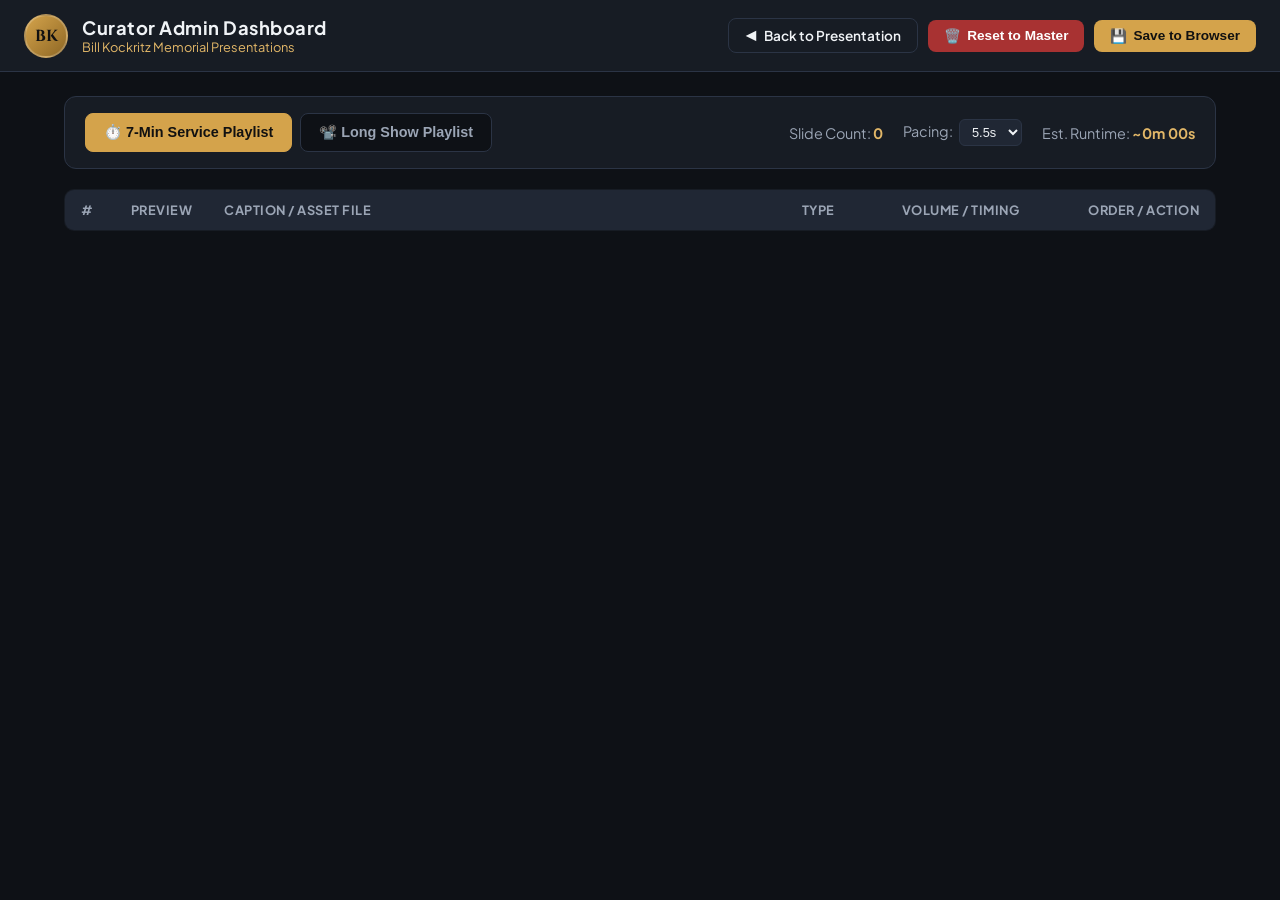
==== commit 004564ef: "more changes" ====
--- a/admin.html
+++ b/admin.html
@@ -215,6 +215,7 @@
   <!-- Modular Scripts -->
   <script src="media-data.js"></script>
   <script src="js/config.js"></script>
+  <script src="js/media-store.js"></script>
   <script src="js/admin.js"></script>
 </body>
 </html>
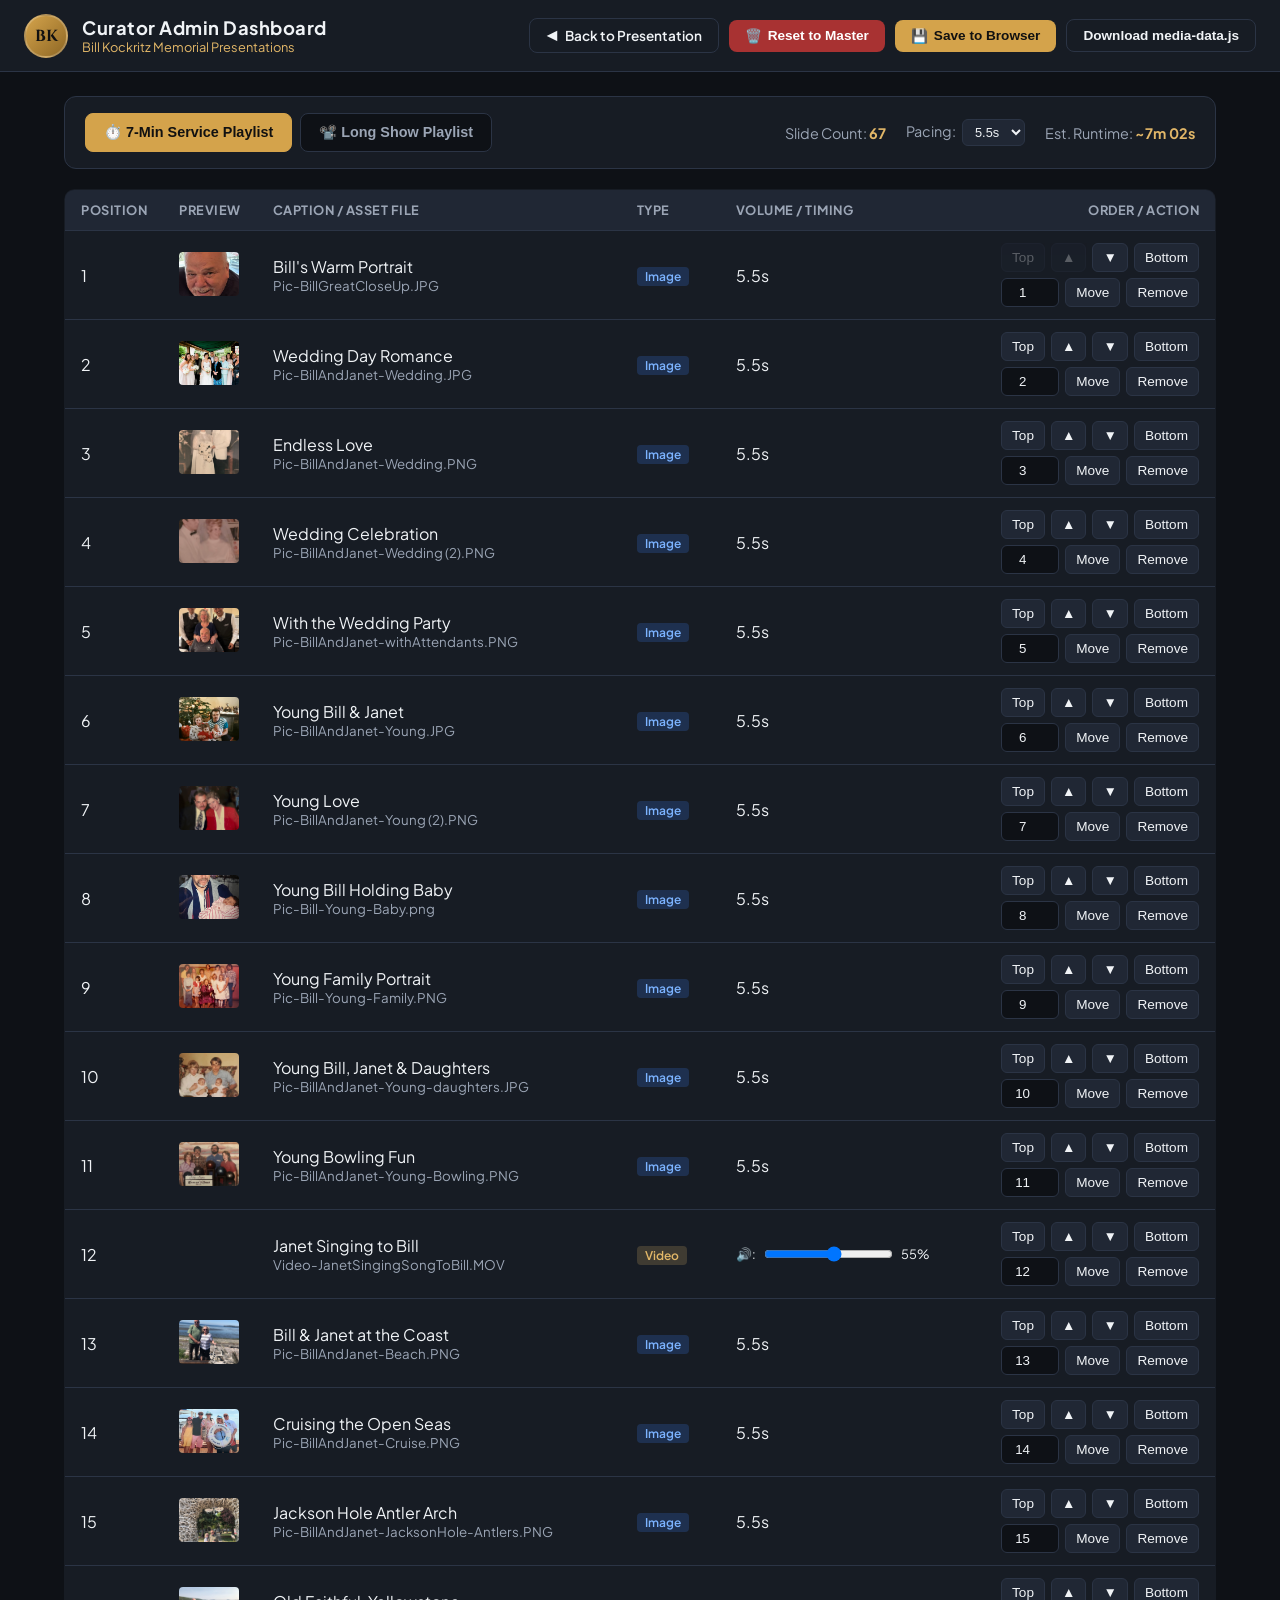
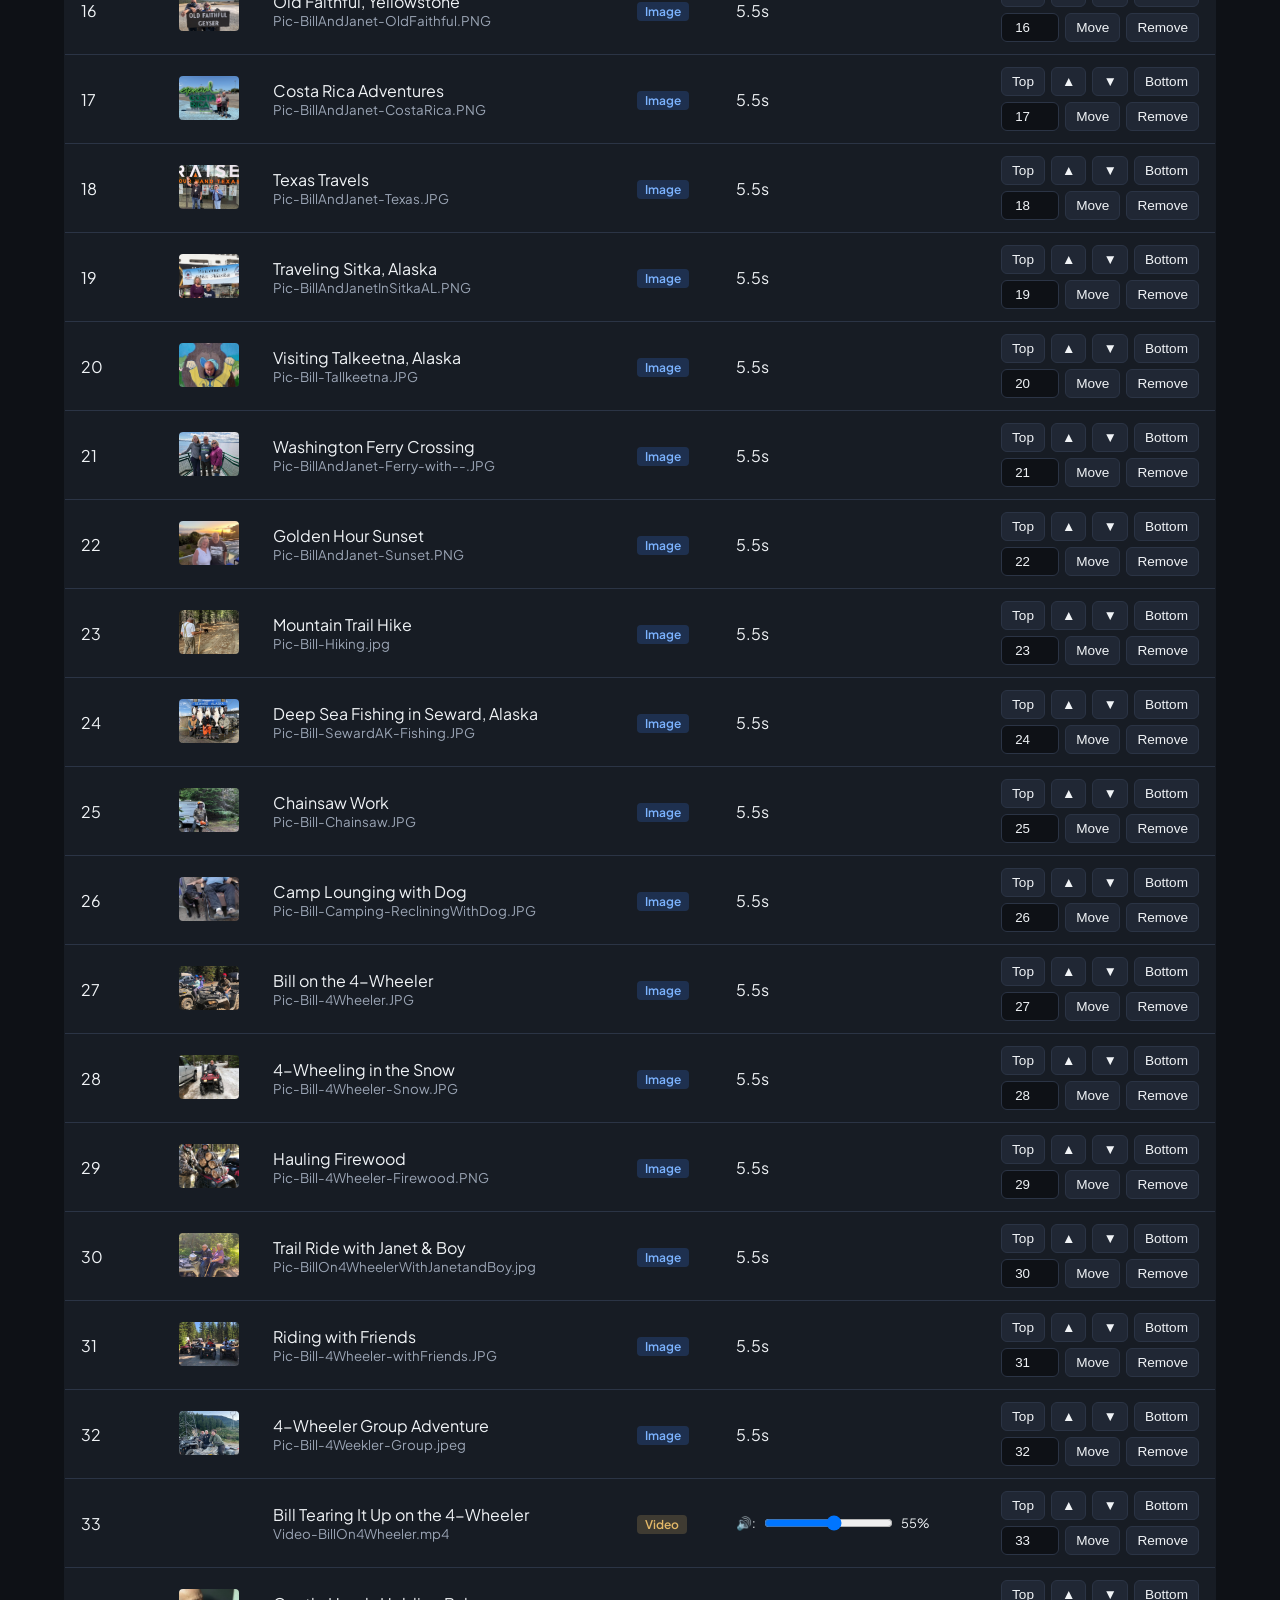
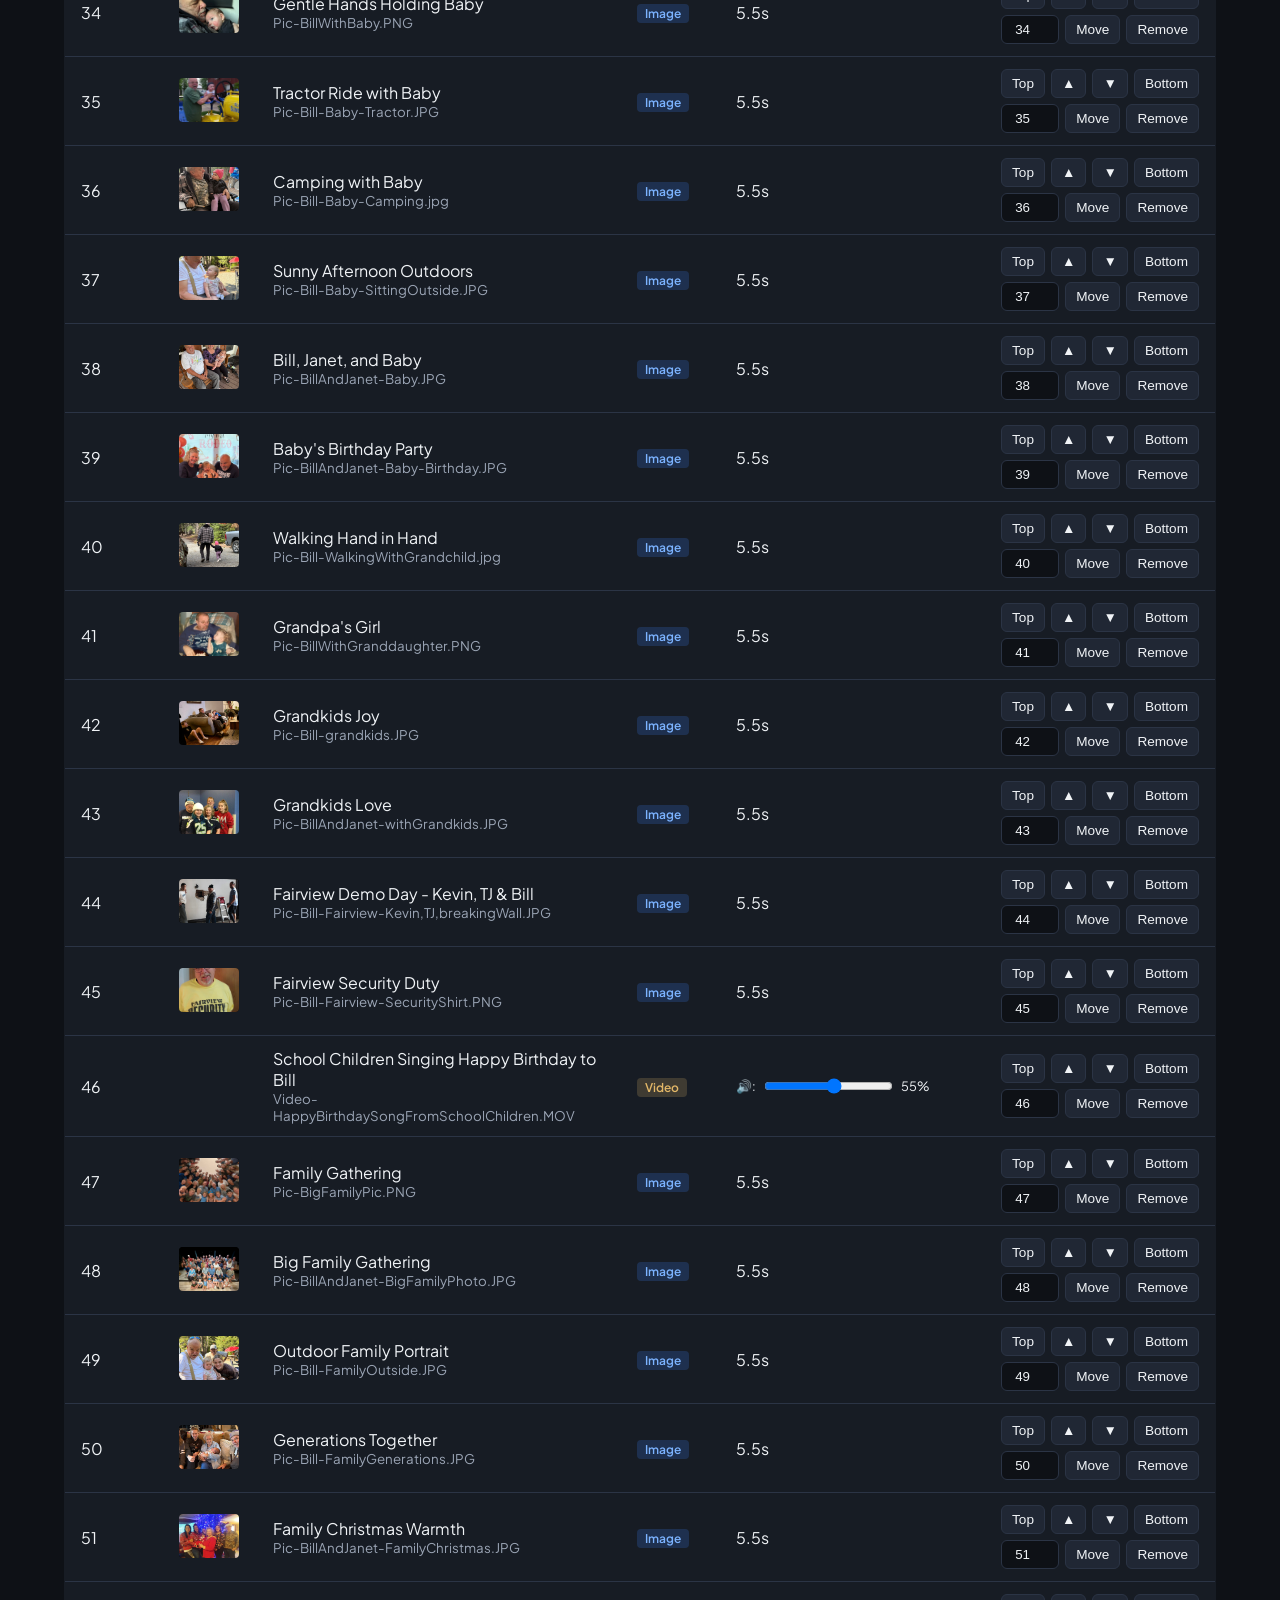
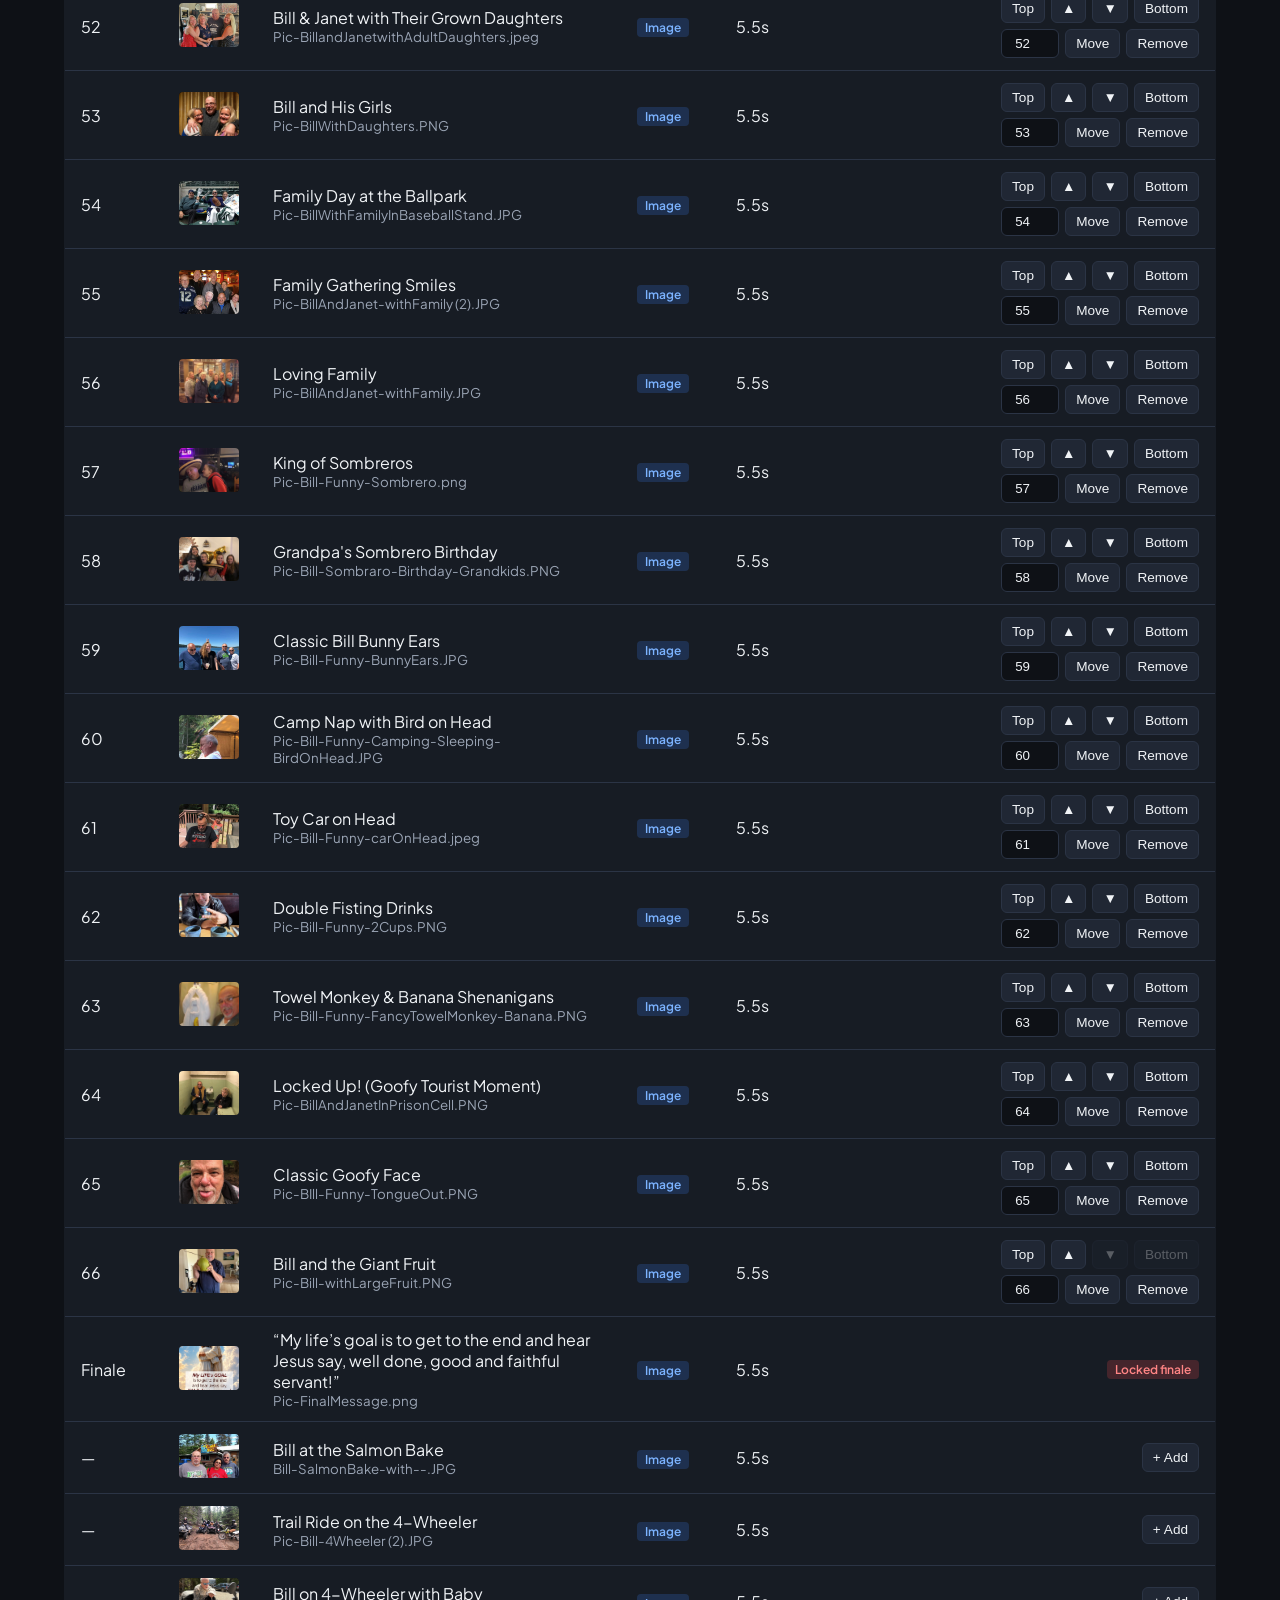
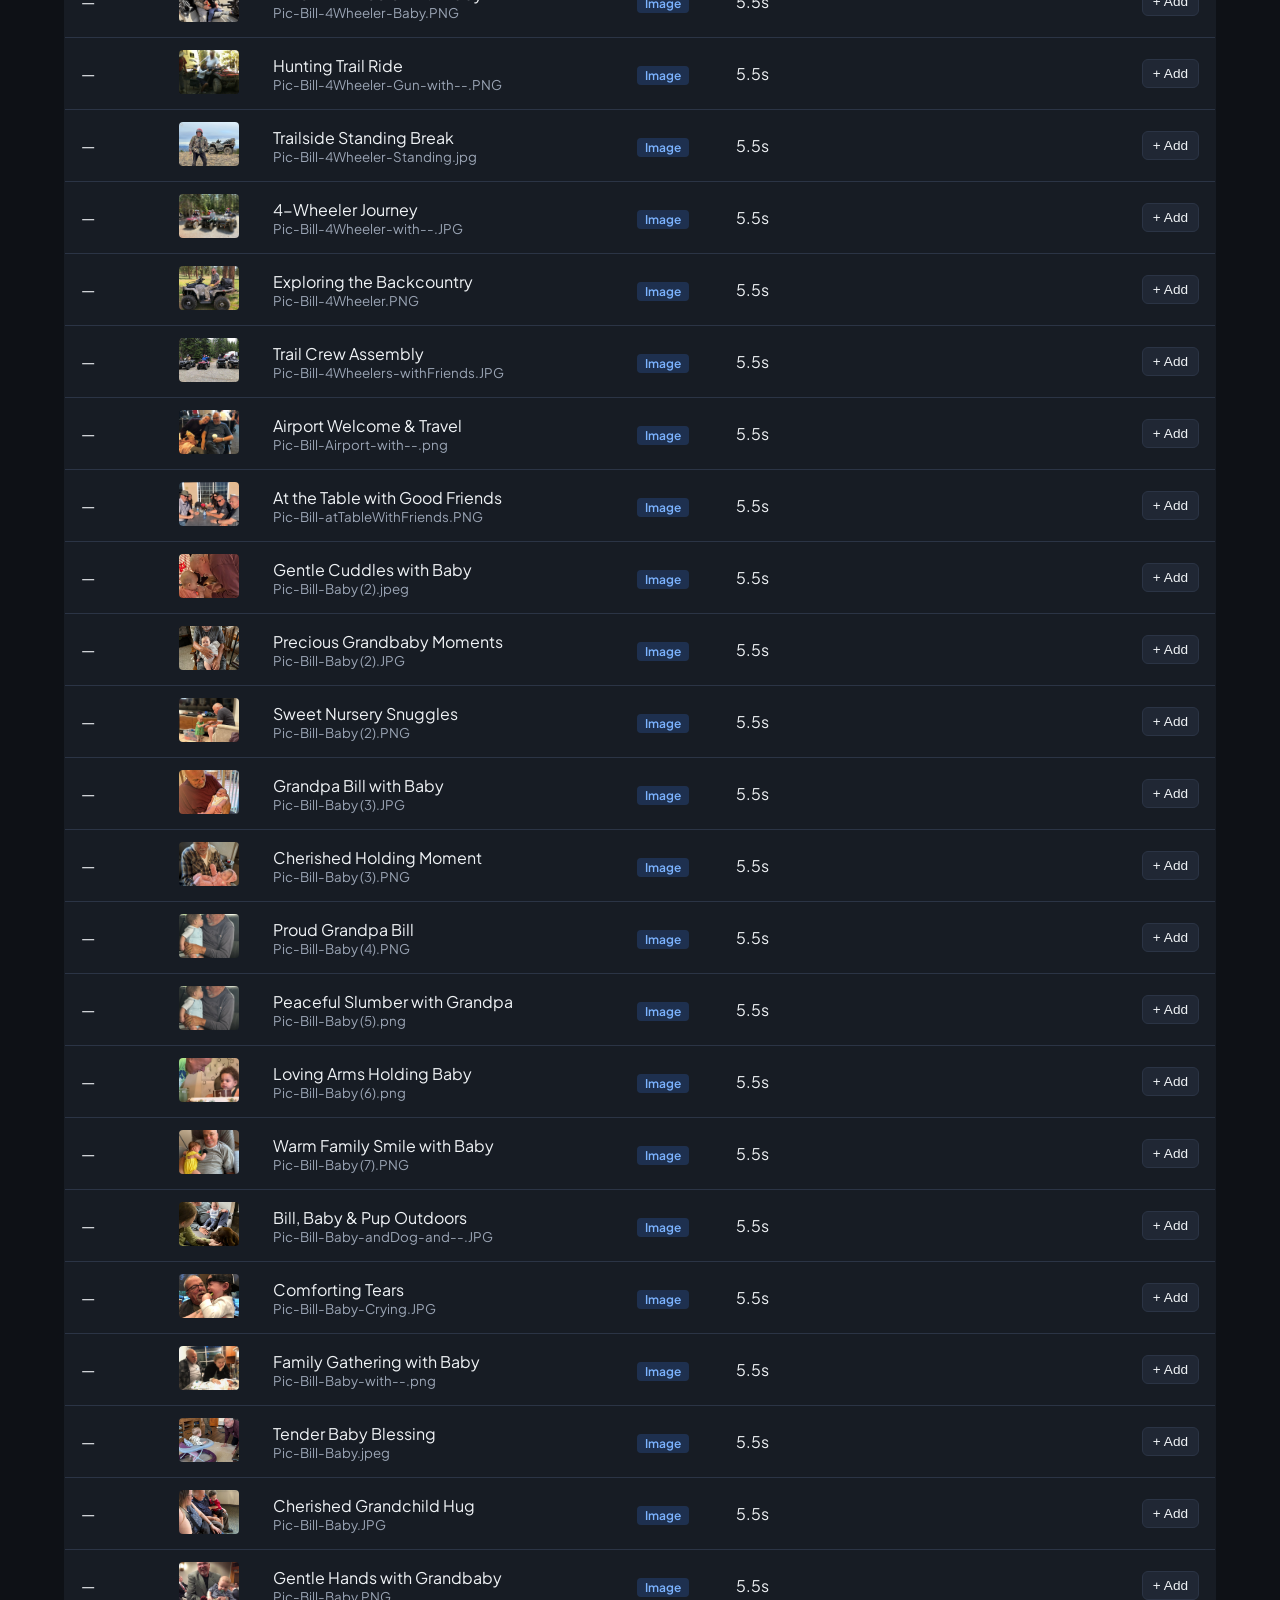
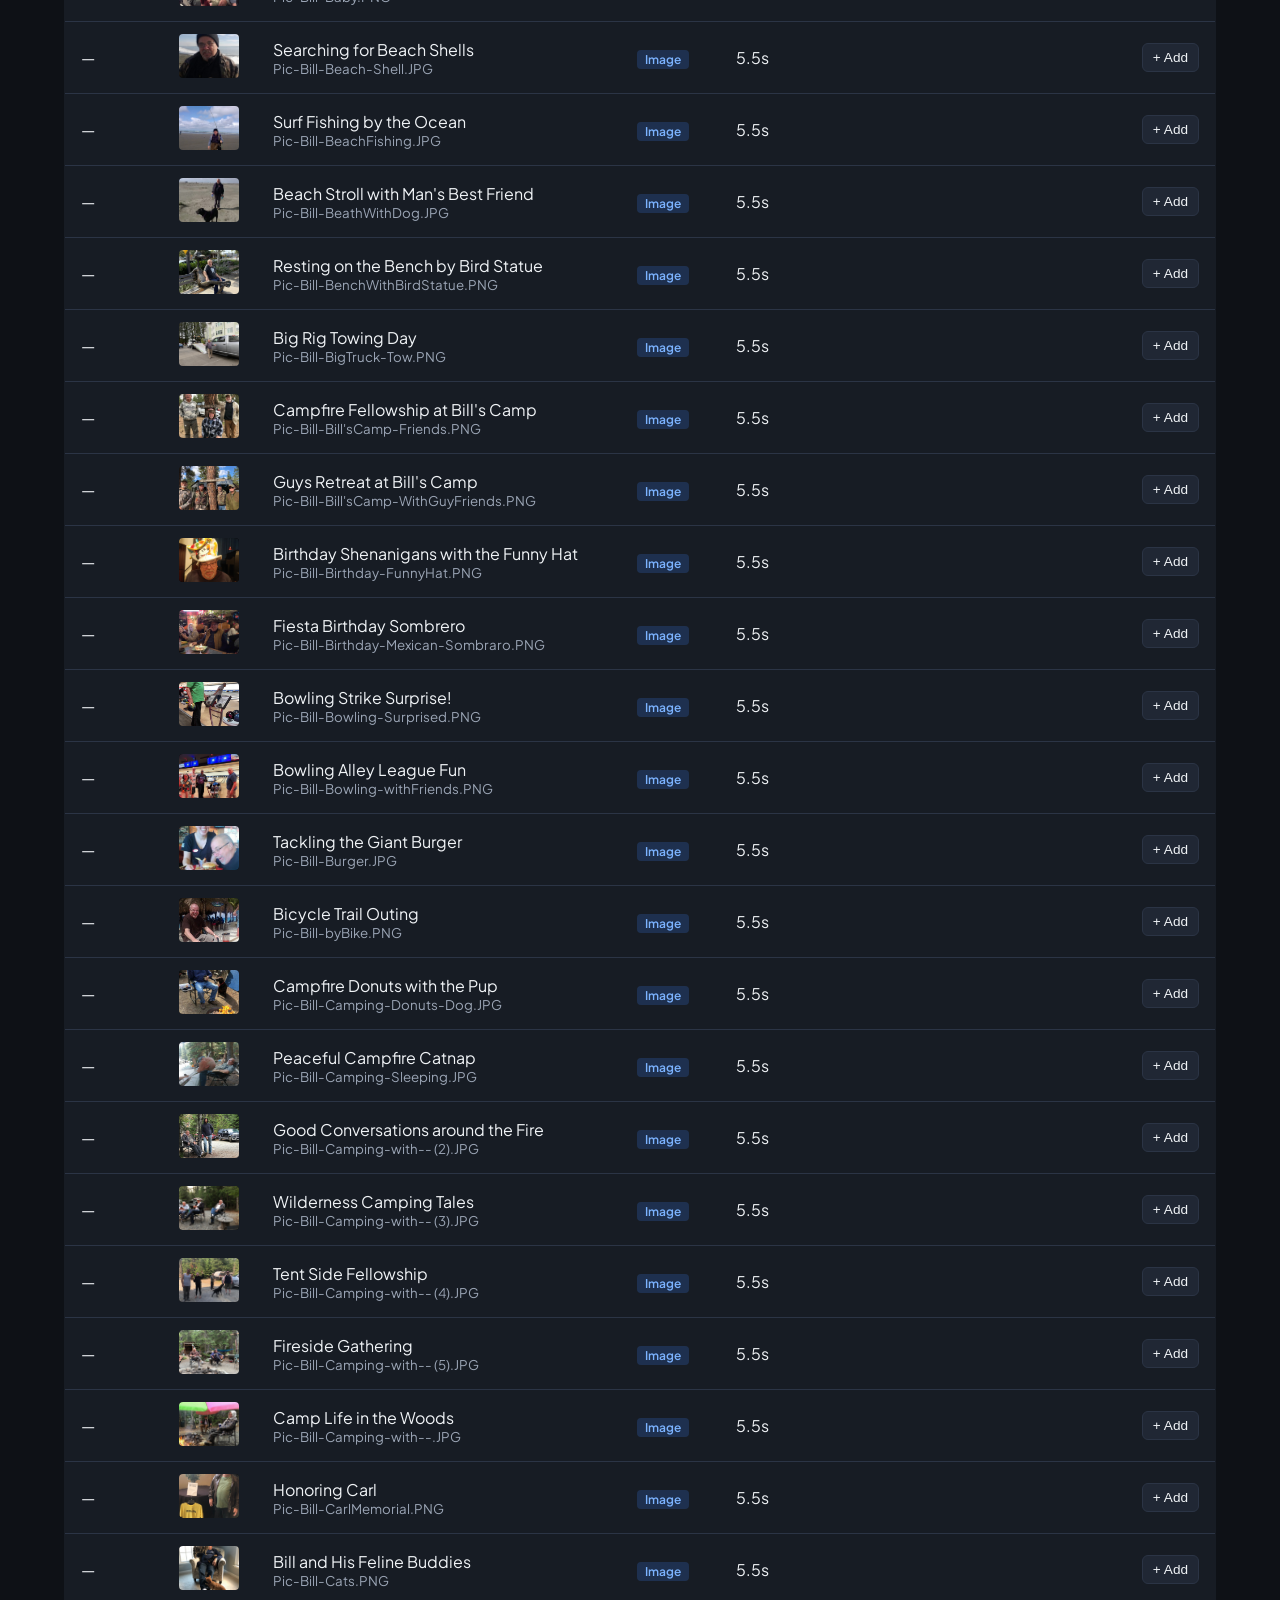
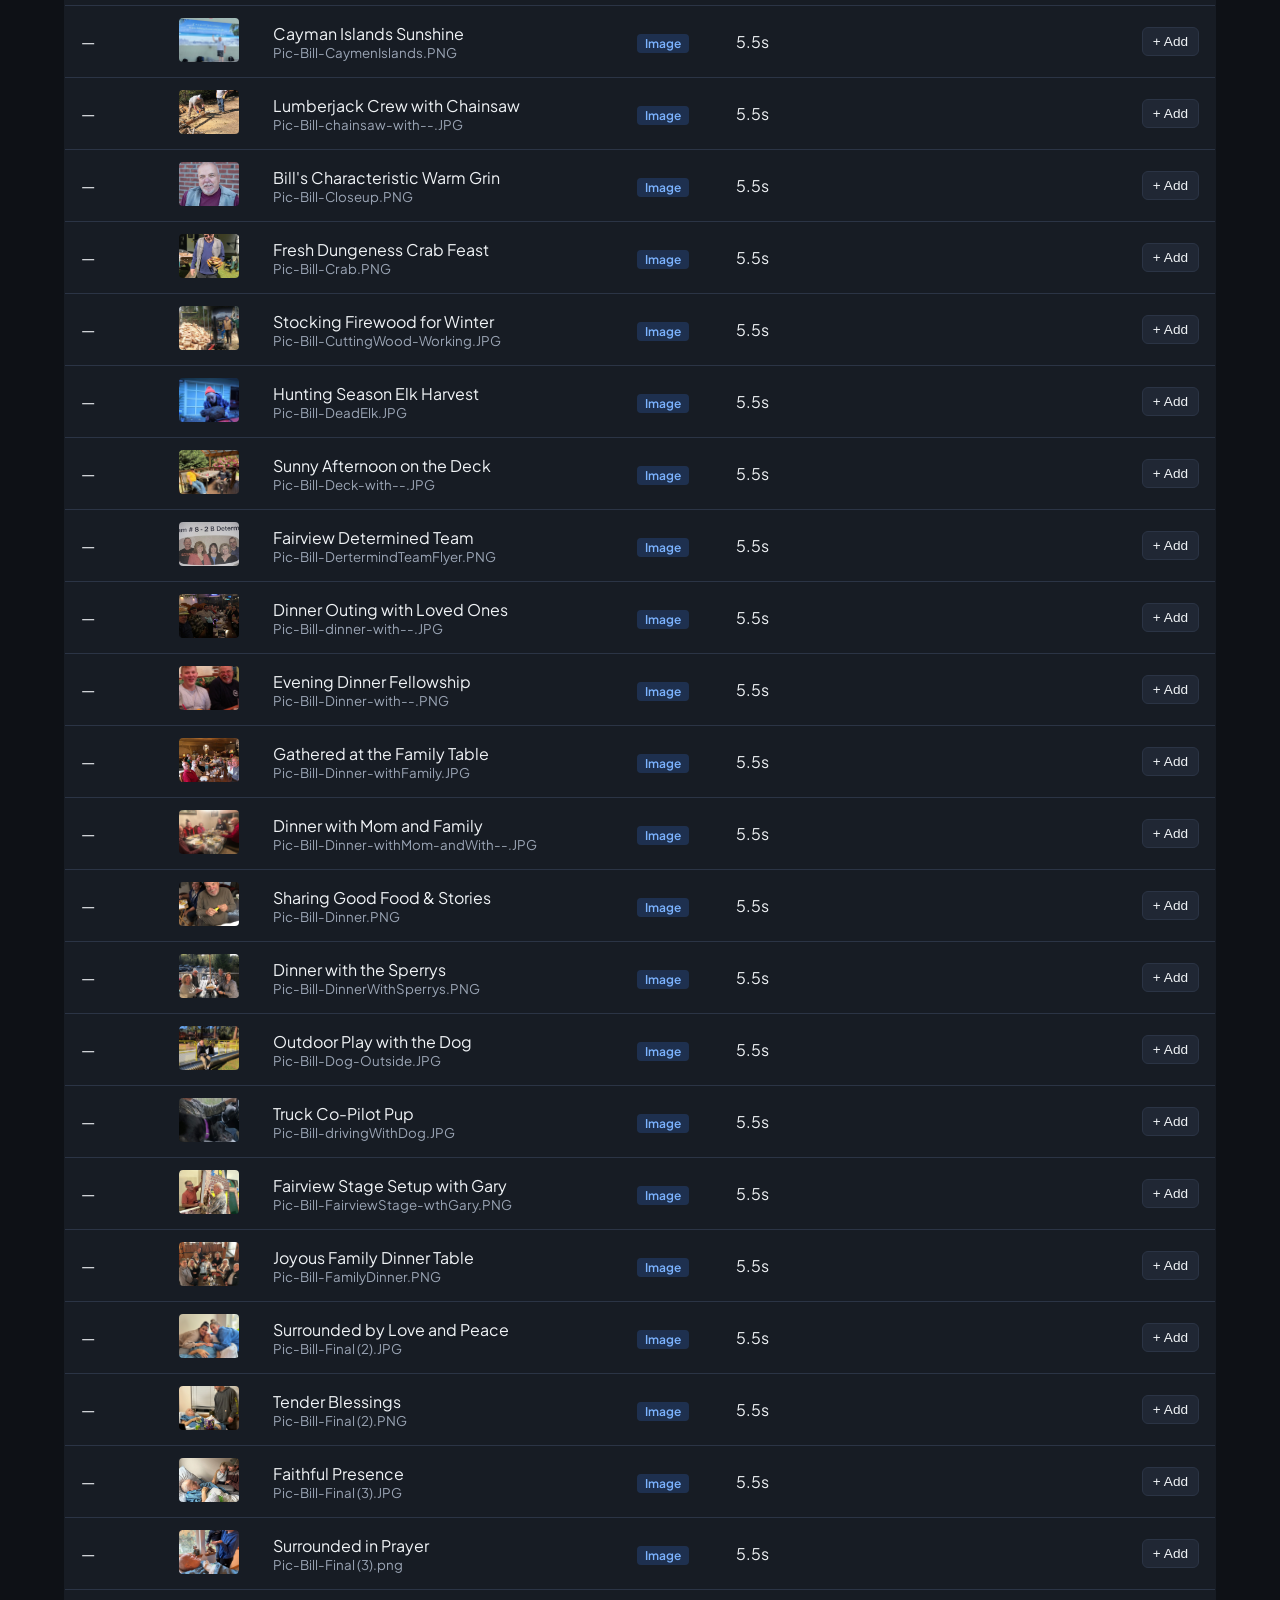
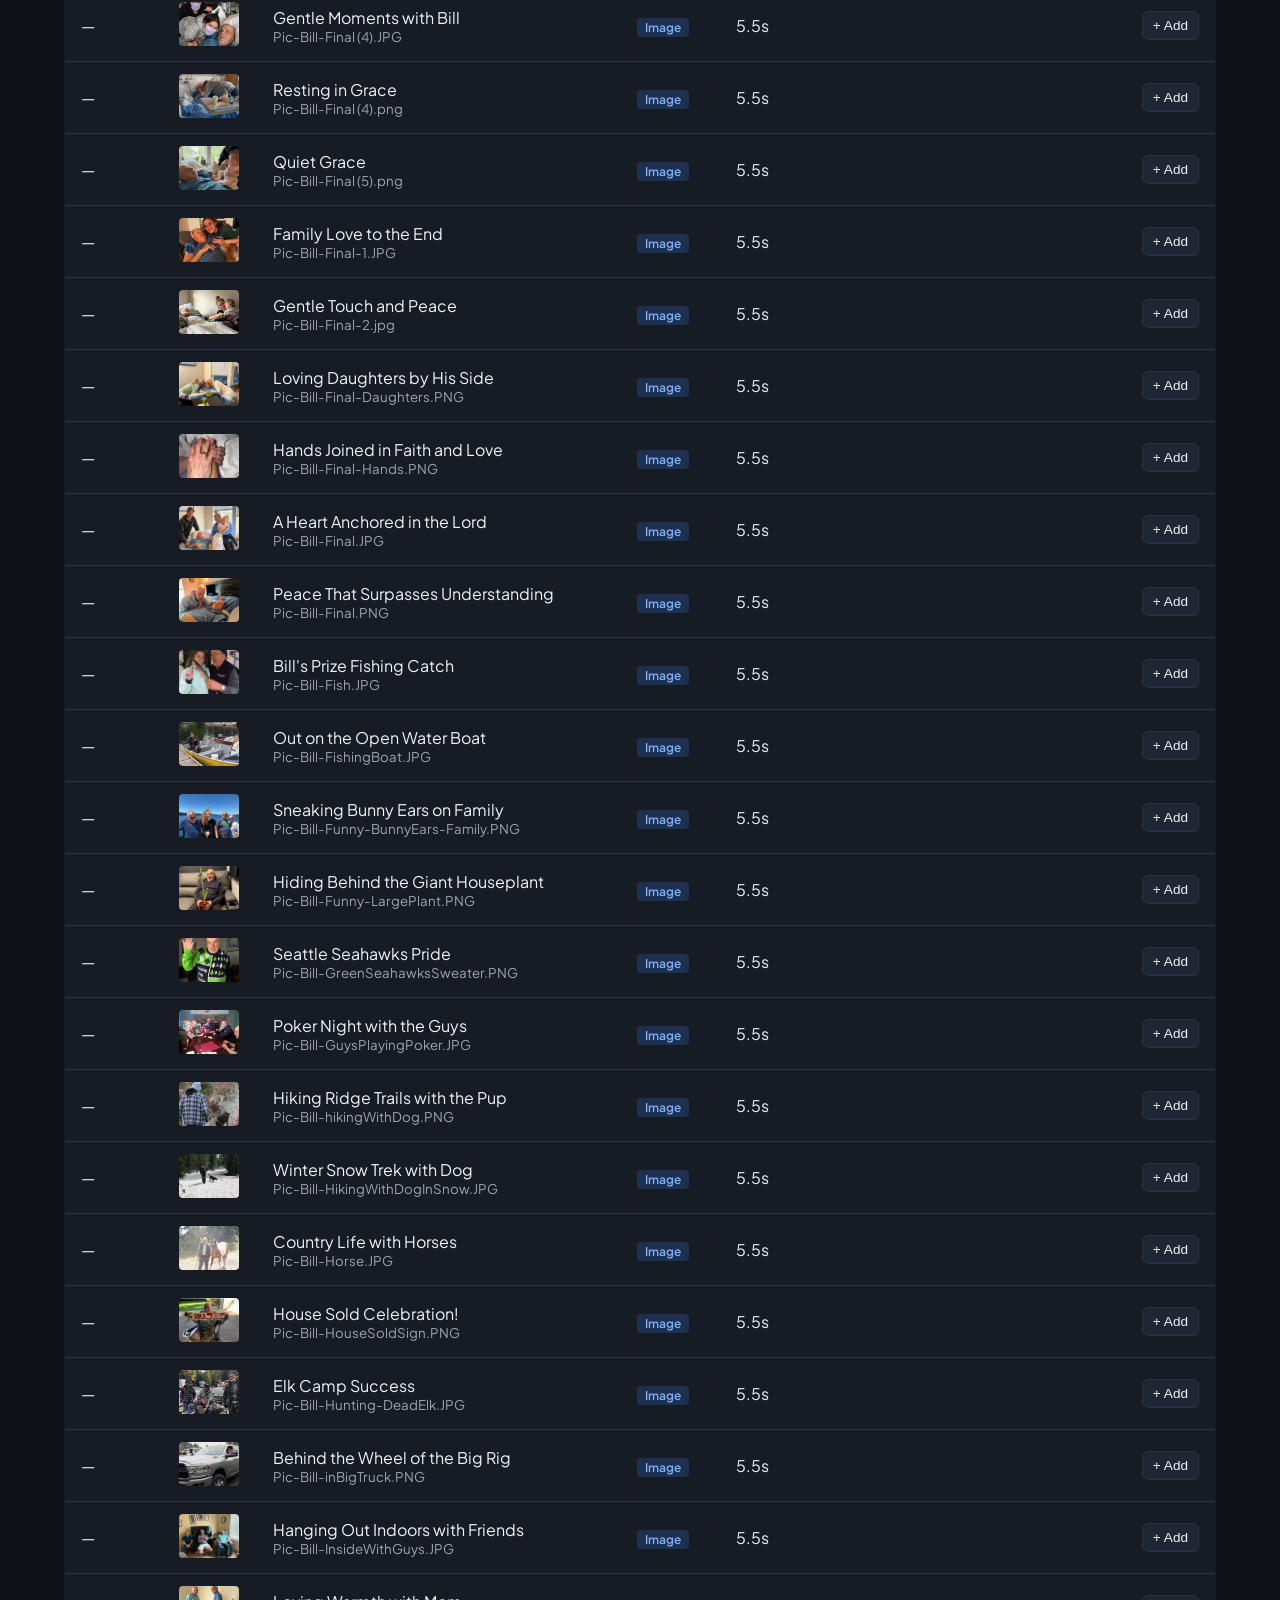
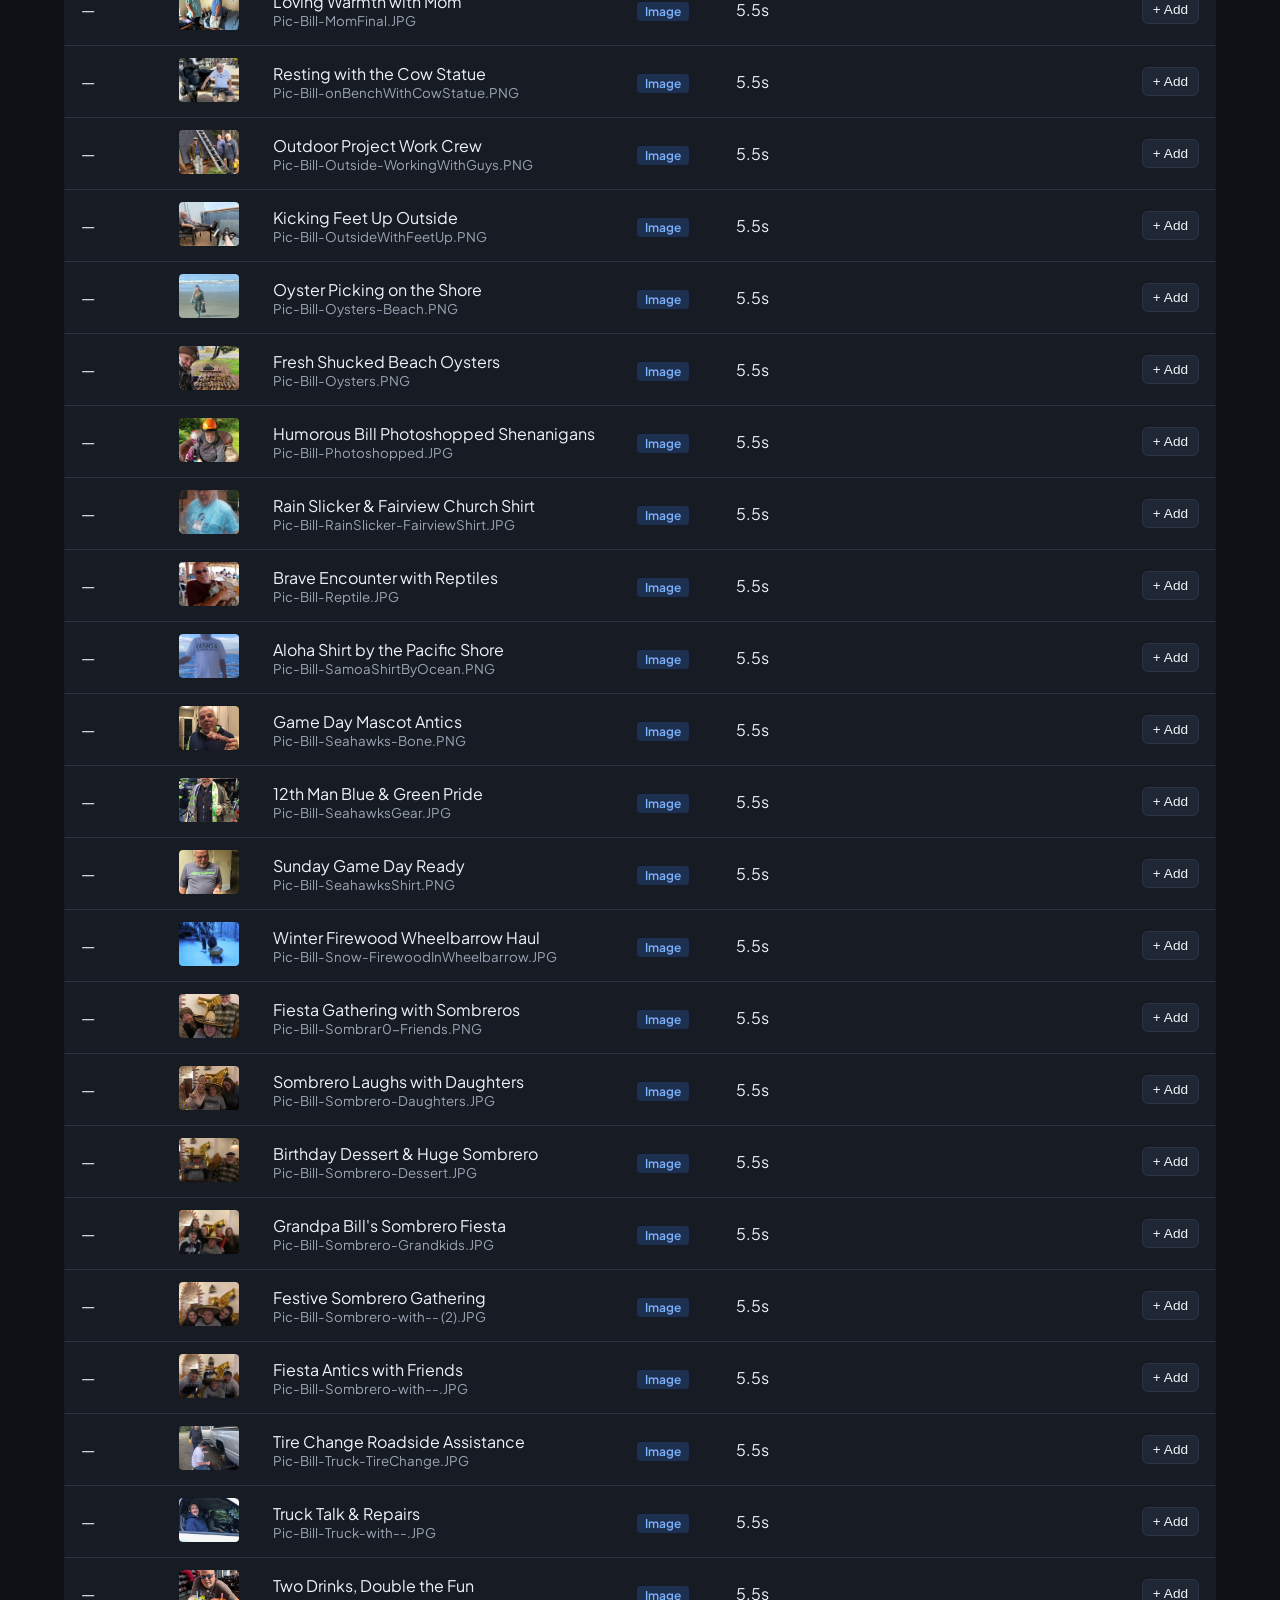
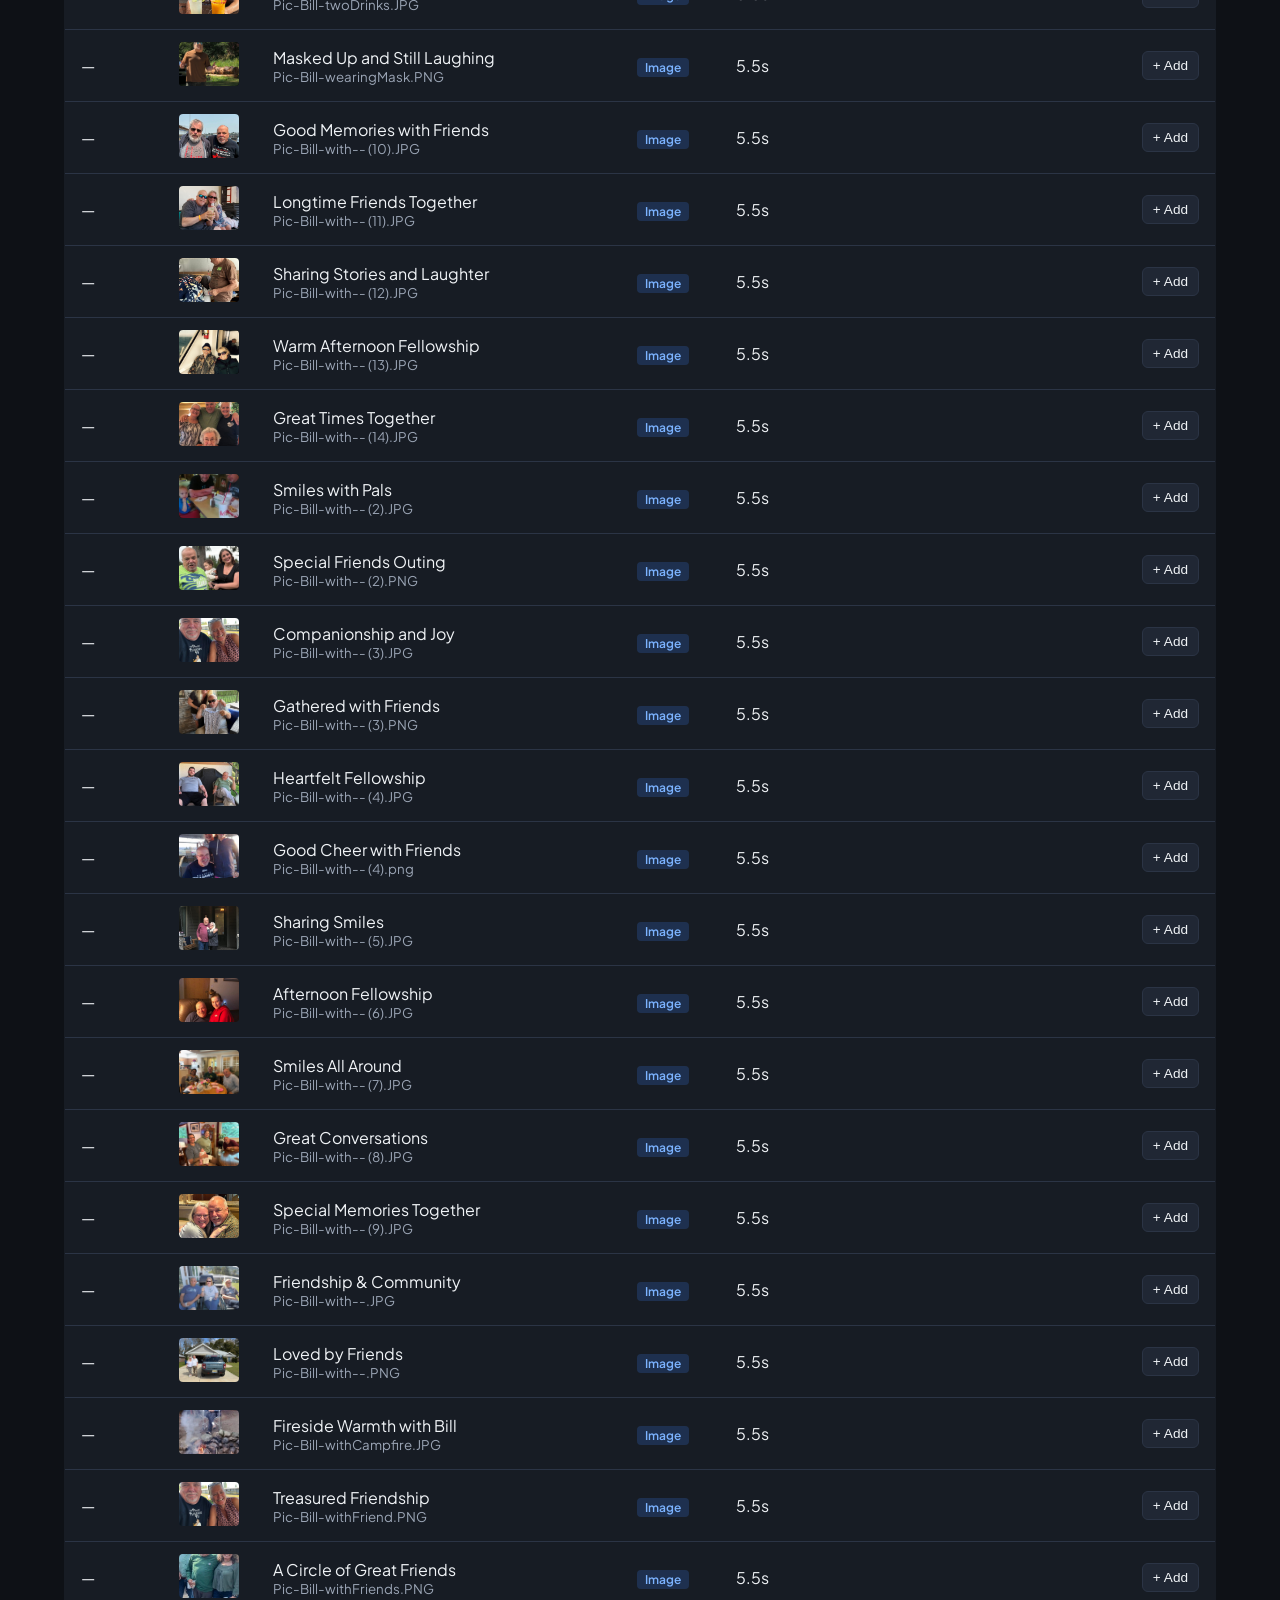
==== commit 7d7b1ec0: "Changes to make curating easier" ====
--- a/admin.html
+++ b/admin.html
@@ -59,11 +59,16 @@
     }
     .media-table {
       width: 100%;
+      min-width: 1120px;
       border-collapse: collapse;
       background: var(--bg-secondary);
       border: 1px solid var(--border-subtle);
       border-radius: 10px;
       overflow: hidden;
+    }
+    .media-table-wrap {
+      overflow-x: auto;
+      border-radius: 10px;
     }
     .media-table th, .media-table td {
       padding: 12px 16px;
@@ -87,6 +92,41 @@
       border-radius: 4px;
       background: #000;
     }
+    .admin-thumb-button {
+      display: block;
+      padding: 0;
+      border: 0;
+      border-radius: 4px;
+      background: transparent;
+      cursor: zoom-in;
+    }
+    .admin-thumb-button:focus-visible {
+      outline: 2px solid var(--accent-gold);
+      outline-offset: 3px;
+    }
+    .image-preview-modal {
+      position: fixed;
+      inset: 0;
+      z-index: 1000;
+      display: flex;
+      align-items: center;
+      justify-content: center;
+      padding: 4vh 4vw;
+      background: rgba(0, 0, 0, 0.9);
+      cursor: zoom-out;
+    }
+    .image-preview-modal.hidden {
+      display: none;
+    }
+    .image-preview-modal img {
+      max-width: 92vw;
+      max-height: 92vh;
+      width: auto;
+      height: auto;
+      object-fit: contain;
+      box-shadow: 0 12px 48px rgba(0, 0, 0, 0.7);
+      cursor: default;
+    }
     .badge {
       display: inline-block;
       padding: 2px 8px;
@@ -101,6 +141,17 @@
       display: flex;
       gap: 6px;
       align-items: center;
+      justify-content: flex-end;
+      flex-wrap: wrap;
+    }
+    .position-input {
+      width: 58px;
+      padding: 6px 4px;
+      border: 1px solid var(--border-subtle);
+      border-radius: 6px;
+      background: var(--bg-primary);
+      color: var(--text-main);
+      text-align: center;
     }
     .btn-icon {
       background: var(--bg-surface);
@@ -163,6 +214,9 @@
       </button>
       <button id="save-browser-btn" class="btn btn-primary" title="Save current arrangement in browser">
         <span>💾</span> Save to Browser
+      </button>
+      <button id="download-media-data-btn" class="btn btn-outline" title="Download the current playlists as media-data.js">
+        Download media-data.js
       </button>
     </div>
   </header>
@@ -195,22 +249,28 @@
       </div>
     </div>
 
-    <table class="media-table">
+    <div class="media-table-wrap">
+      <table class="media-table">
       <thead>
         <tr>
-          <th style="width: 50px;">#</th>
+          <th style="width: 70px;">Position</th>
           <th style="width: 80px;">Preview</th>
           <th>Caption / Asset File</th>
           <th style="width: 100px;">Type</th>
           <th style="width: 180px;">Volume / Timing</th>
-          <th style="width: 150px; text-align: right;">Order / Action</th>
+          <th style="width: 280px; text-align: right;">Order / Action</th>
         </tr>
       </thead>
       <tbody id="media-table-body">
         <!-- Rendered by js/admin.js -->
       </tbody>
-    </table>
+      </table>
+    </div>
   </main>
+
+  <div id="image-preview-modal" class="image-preview-modal hidden" role="dialog" aria-modal="true" aria-label="Image preview">
+    <img id="image-preview-image" alt="" />
+  </div>
 
   <!-- Modular Scripts -->
   <script src="media-data.js"></script>
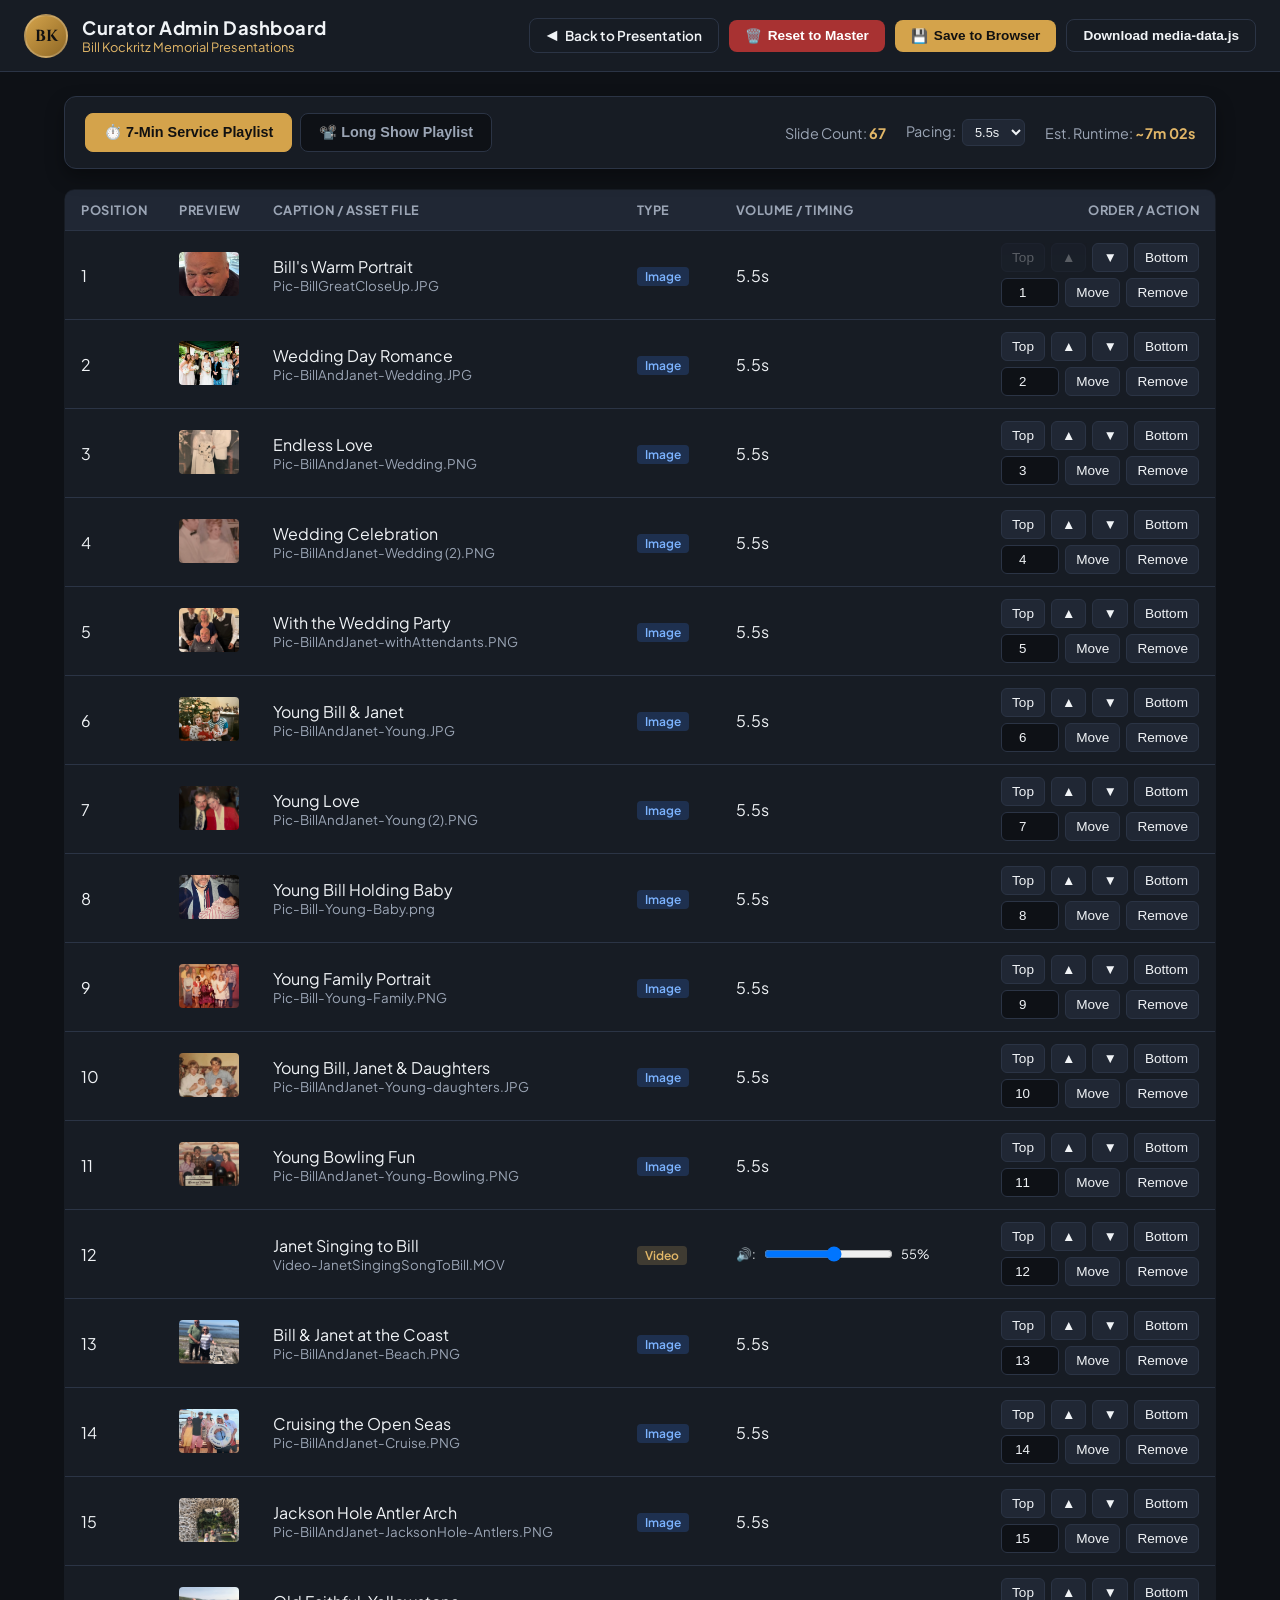
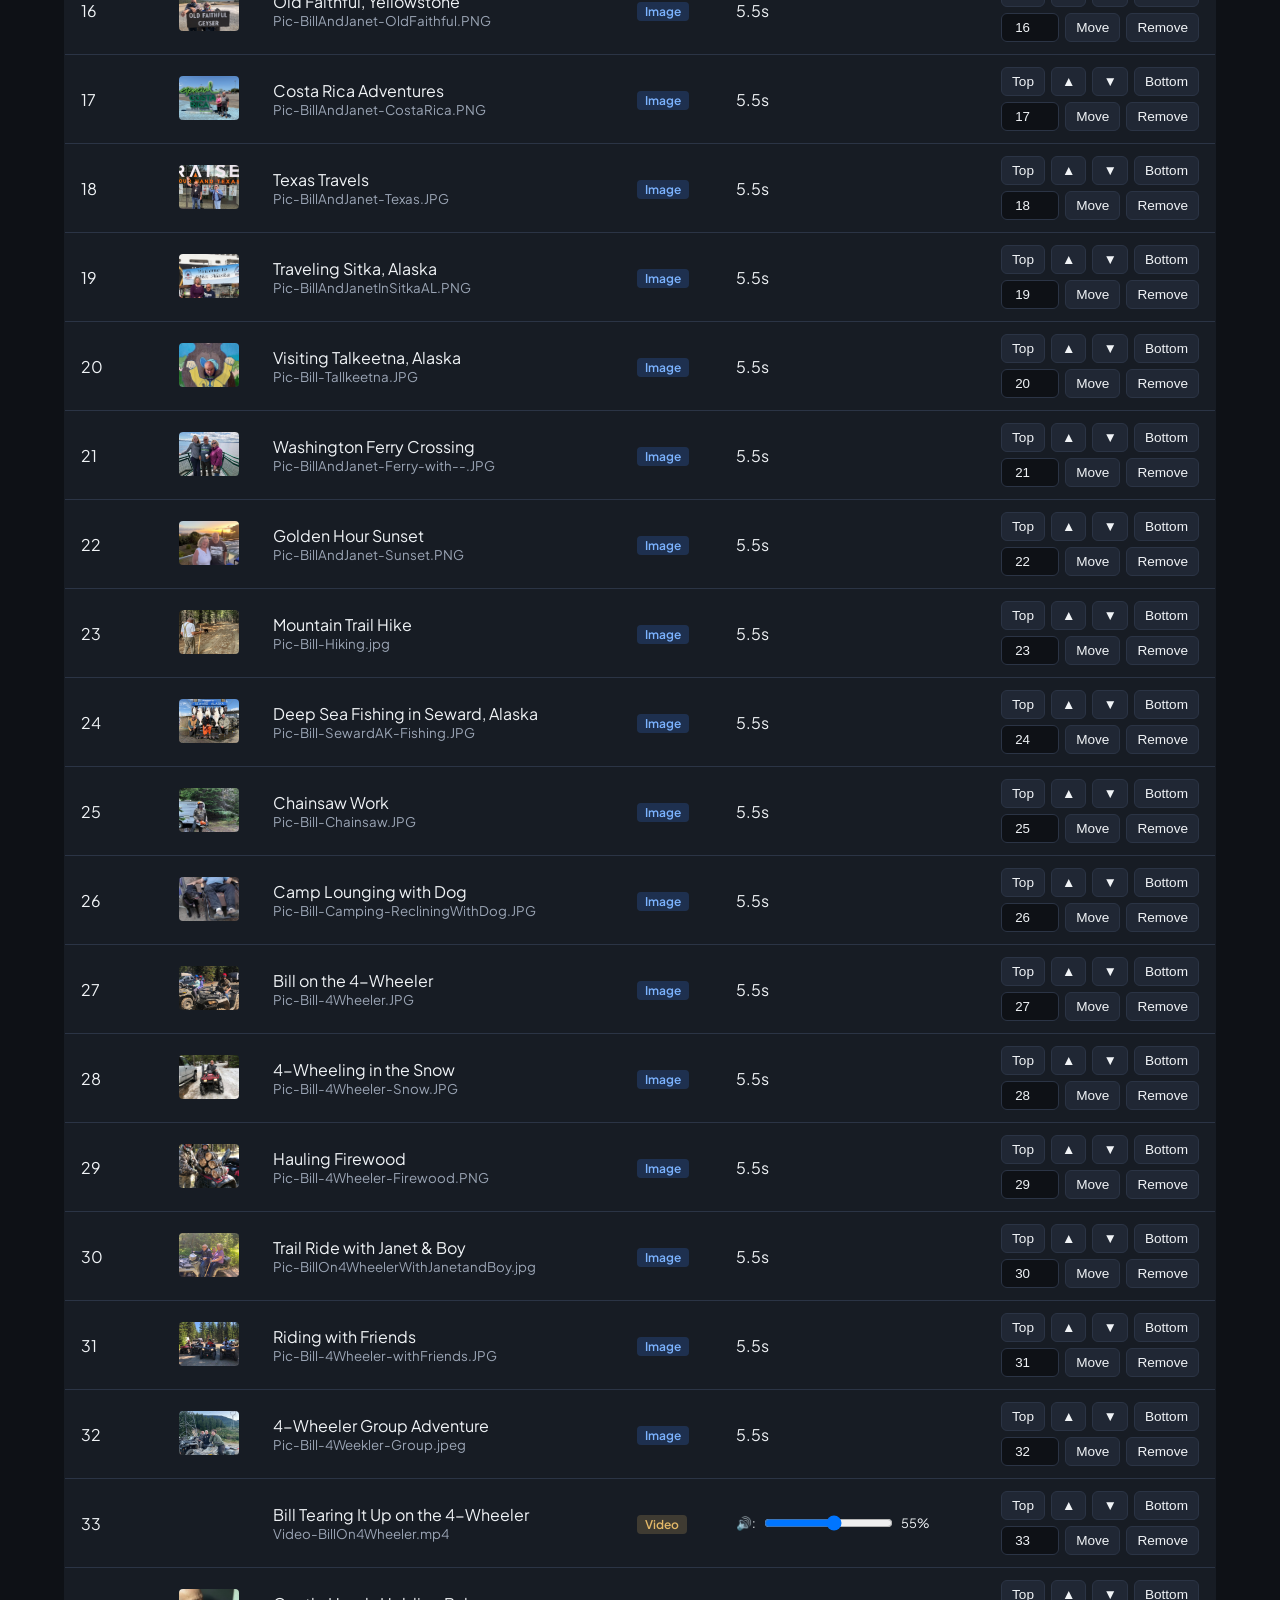
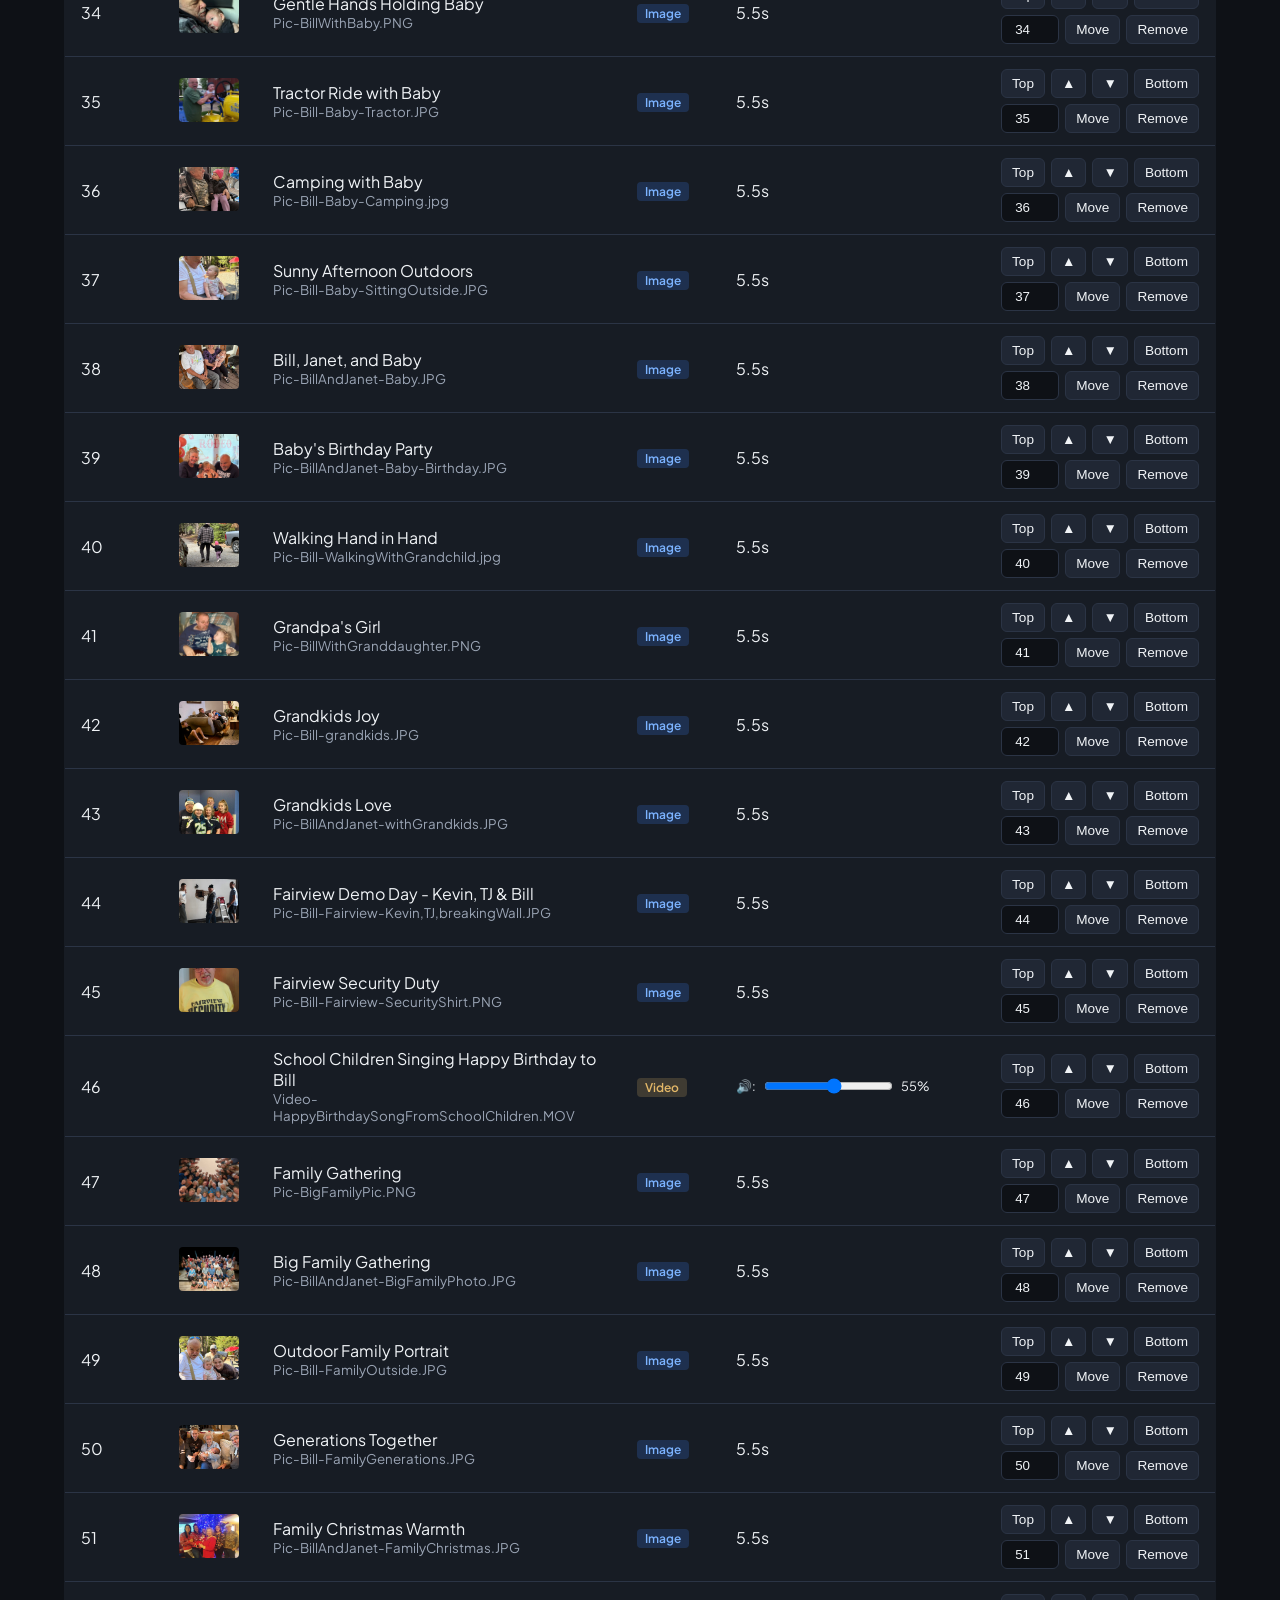
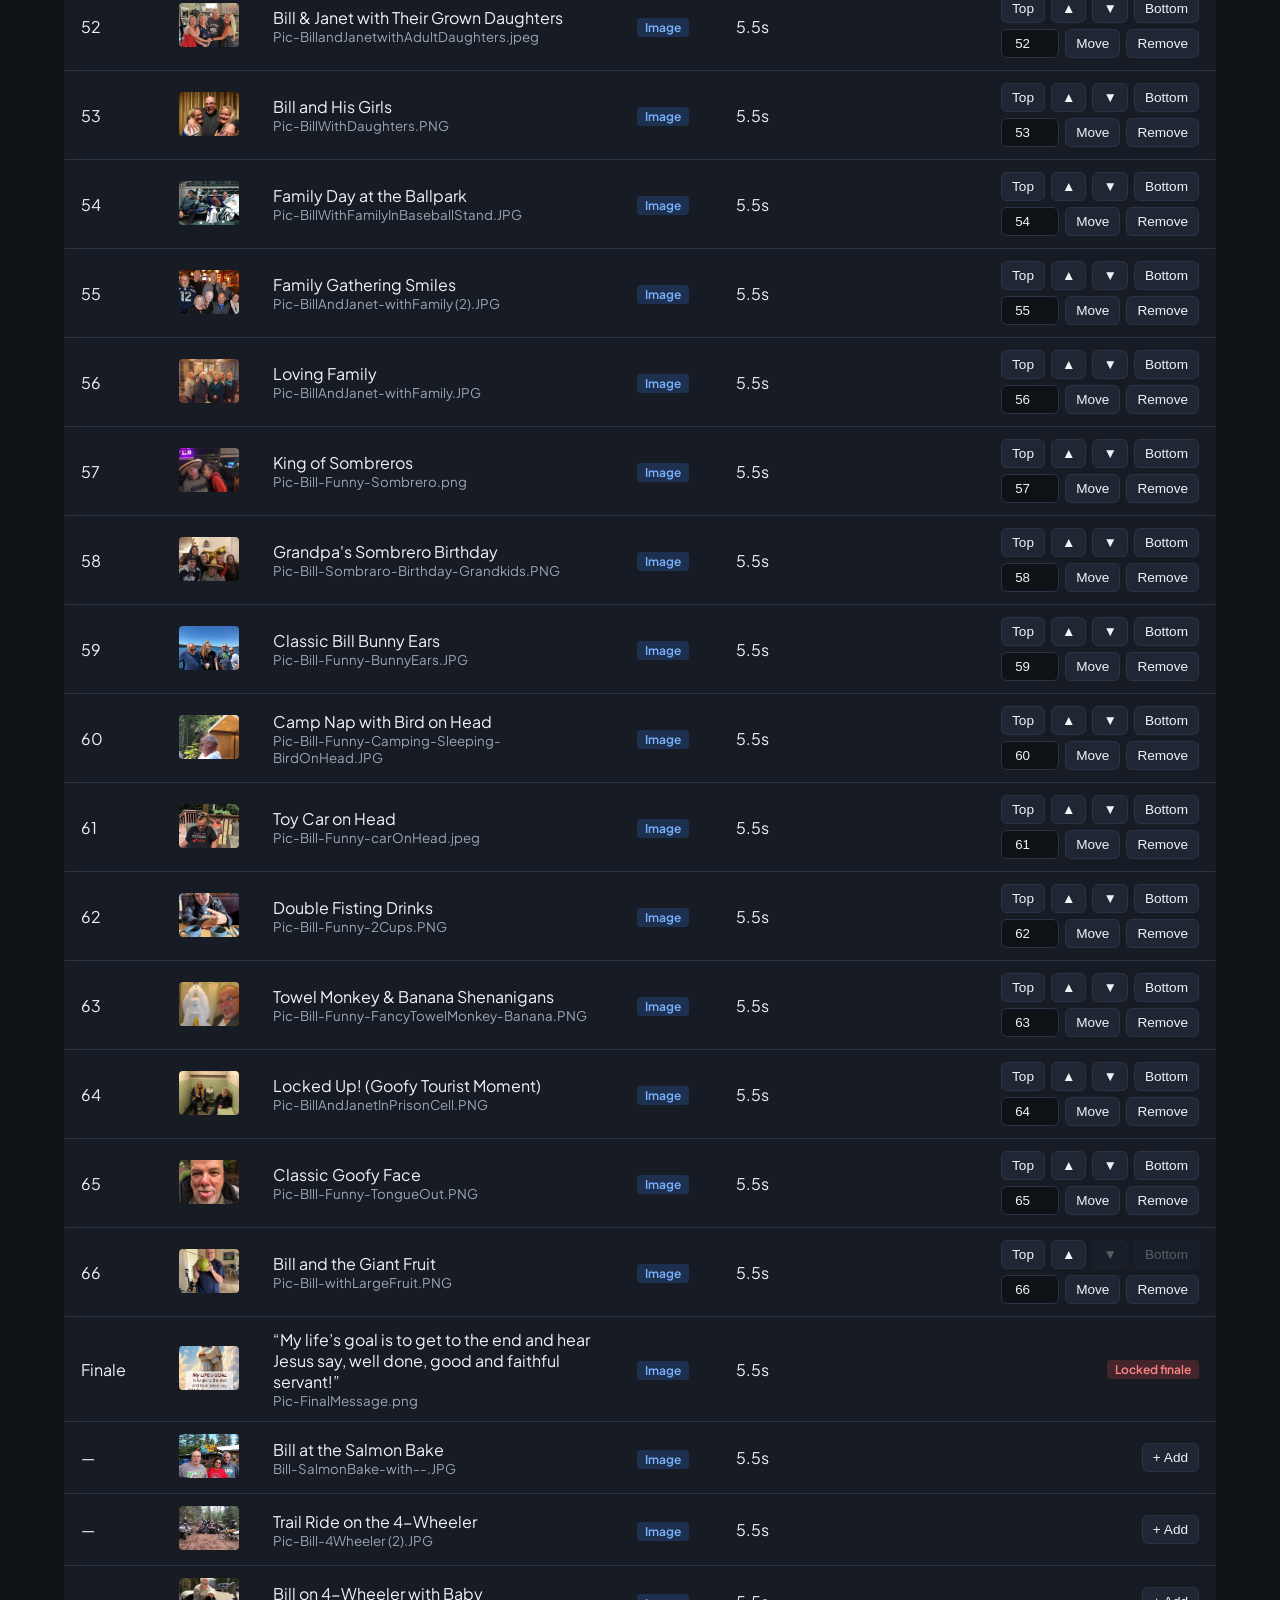
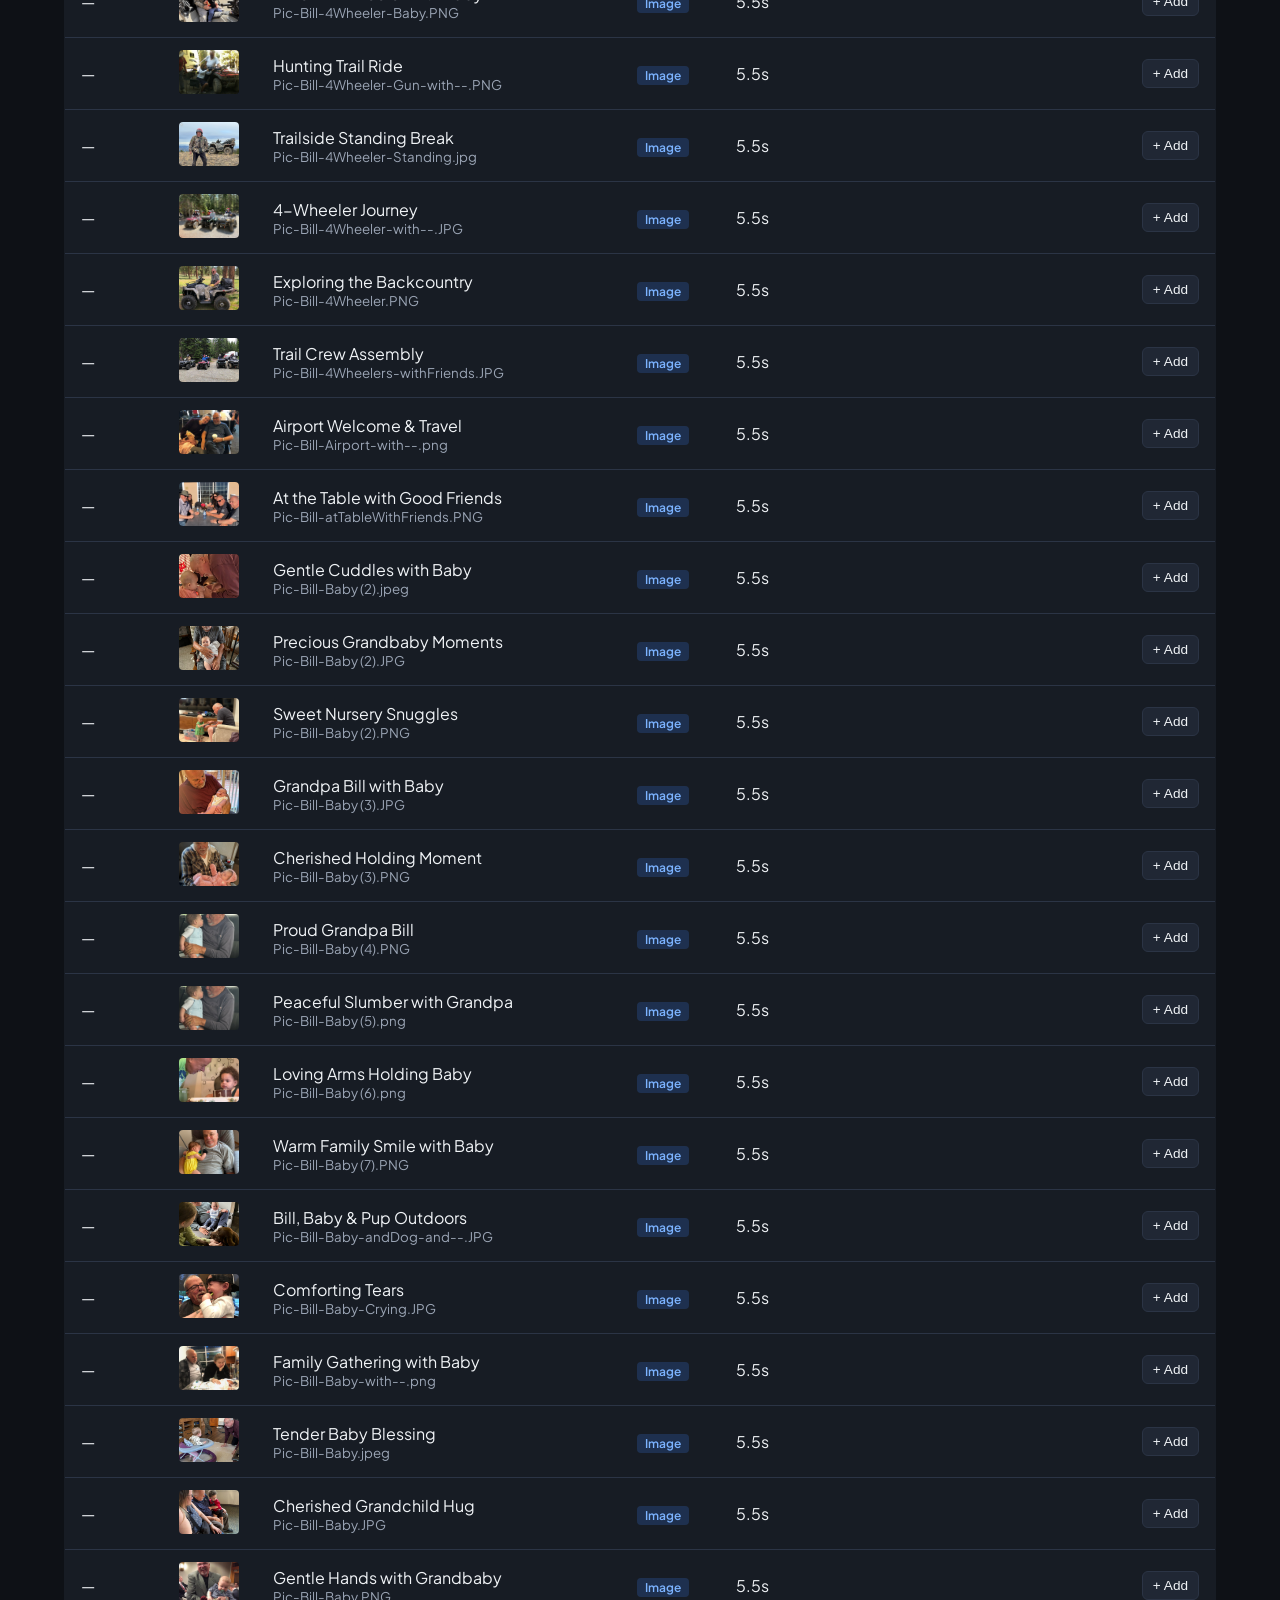
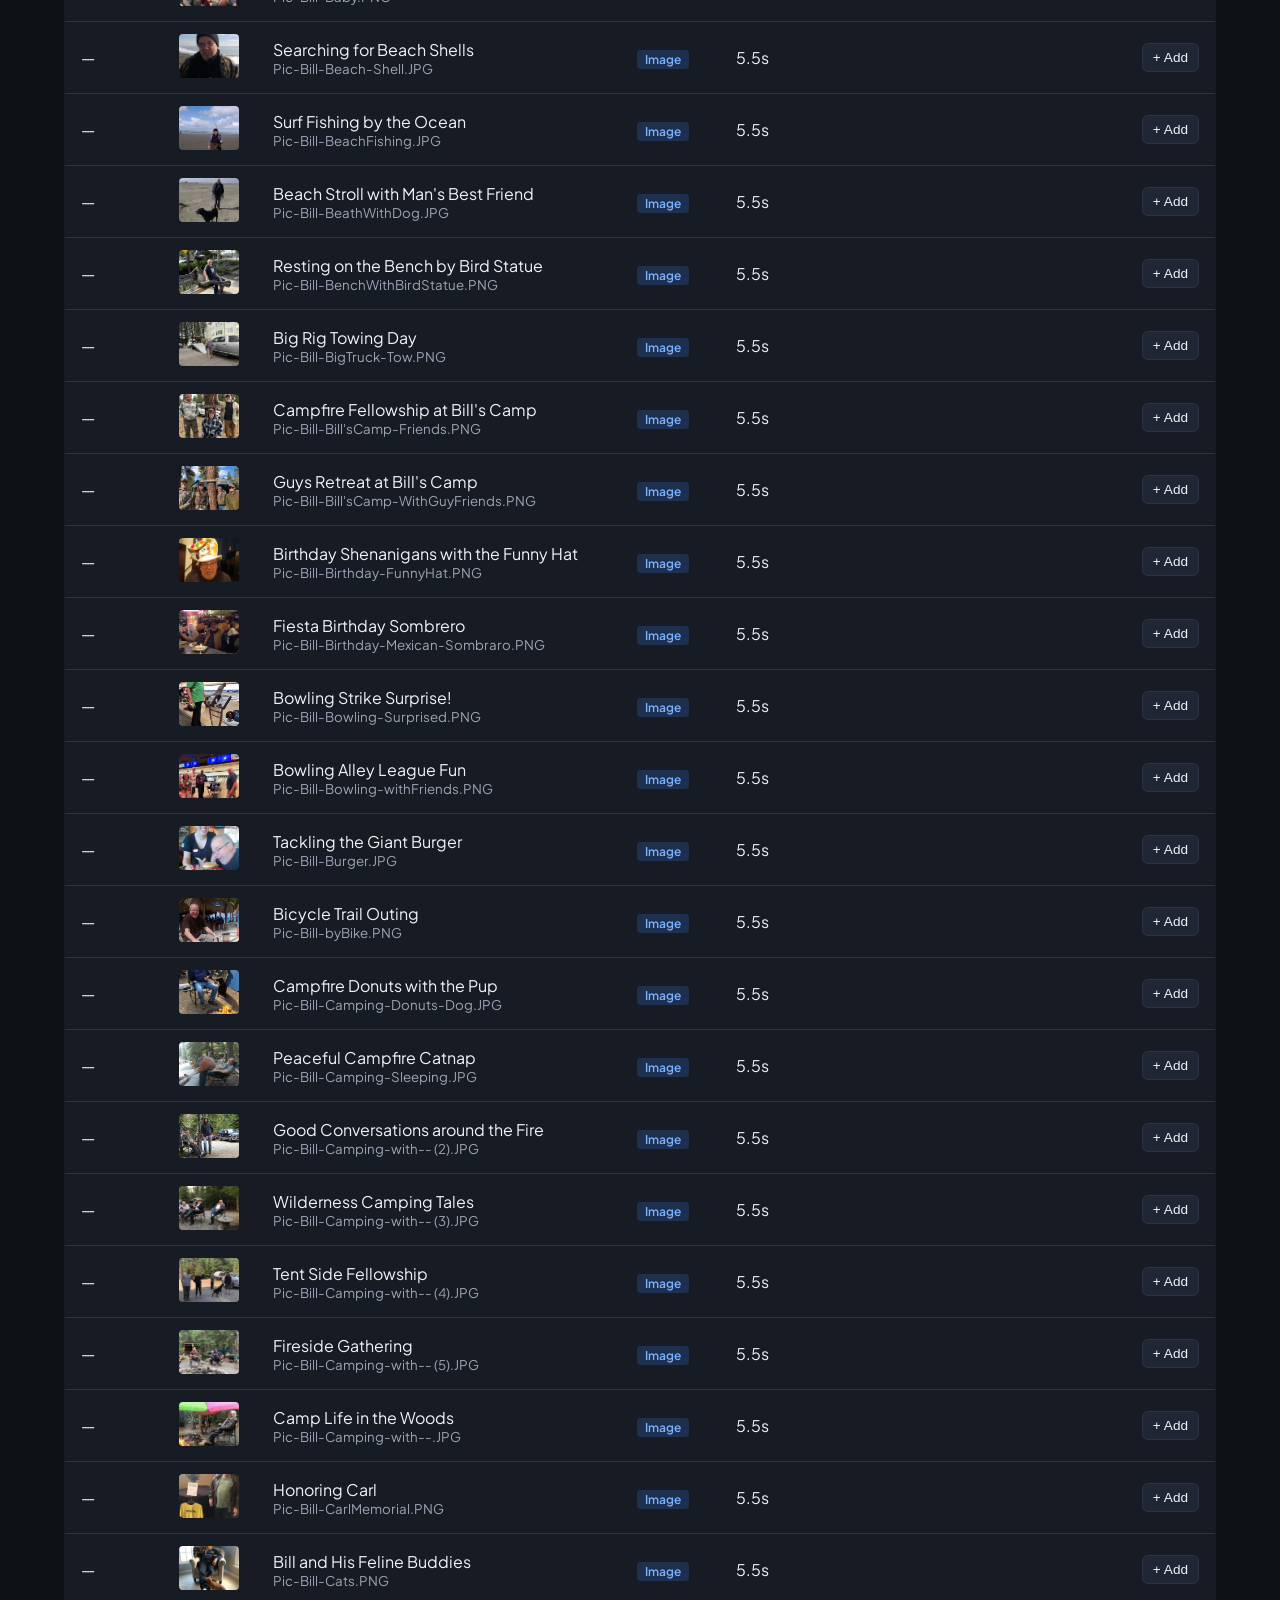
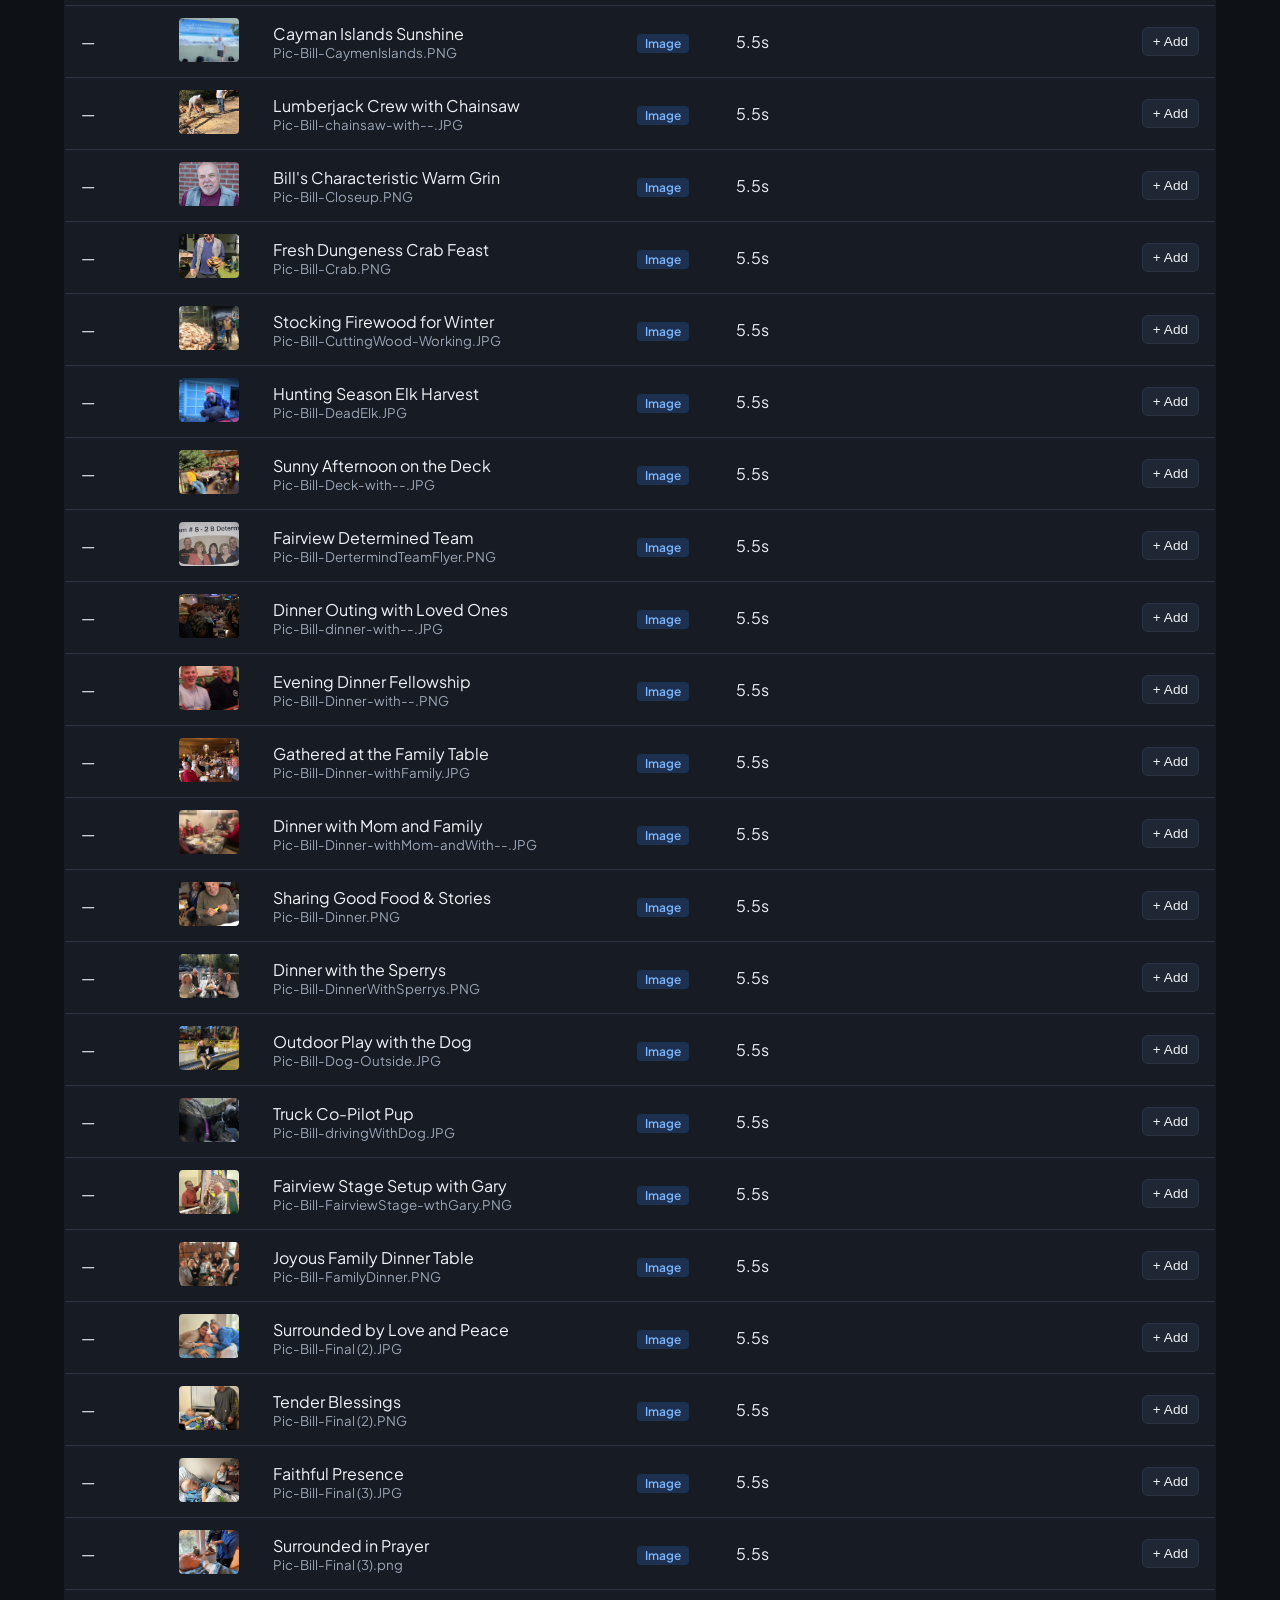
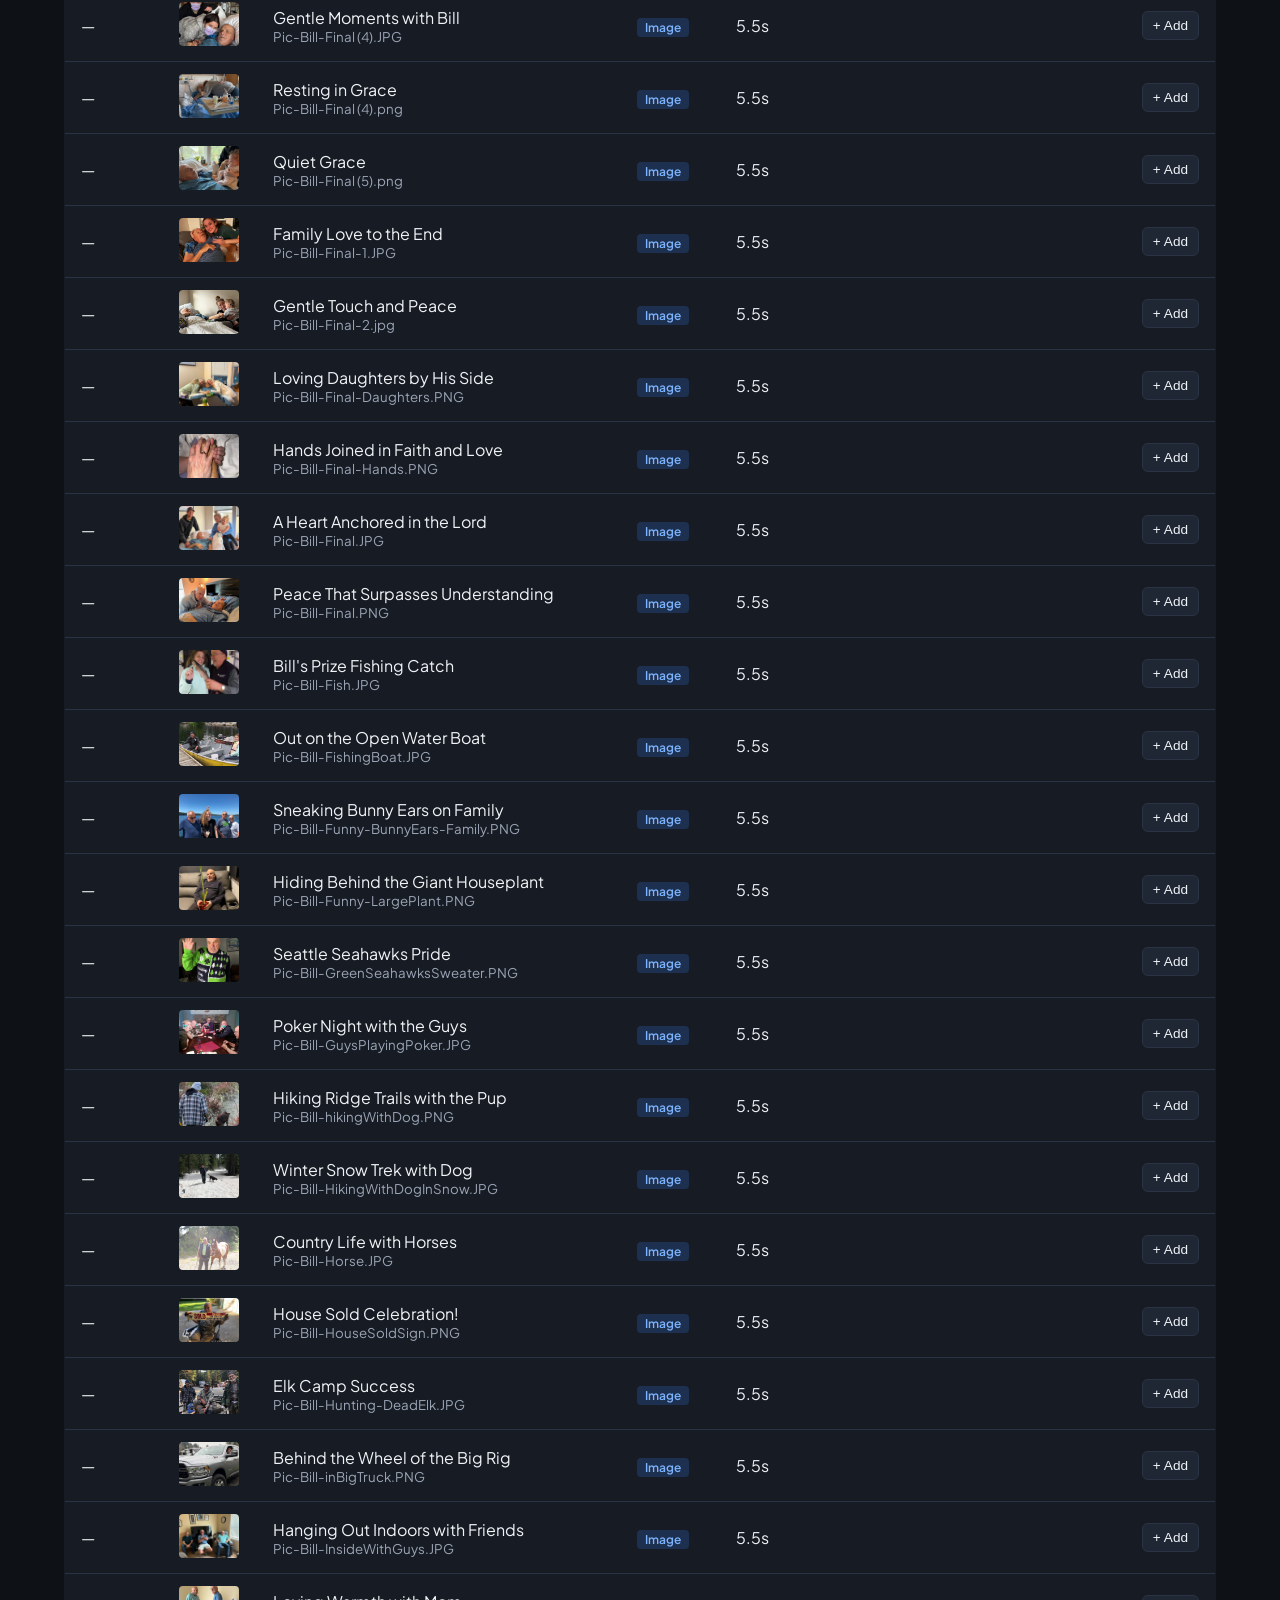
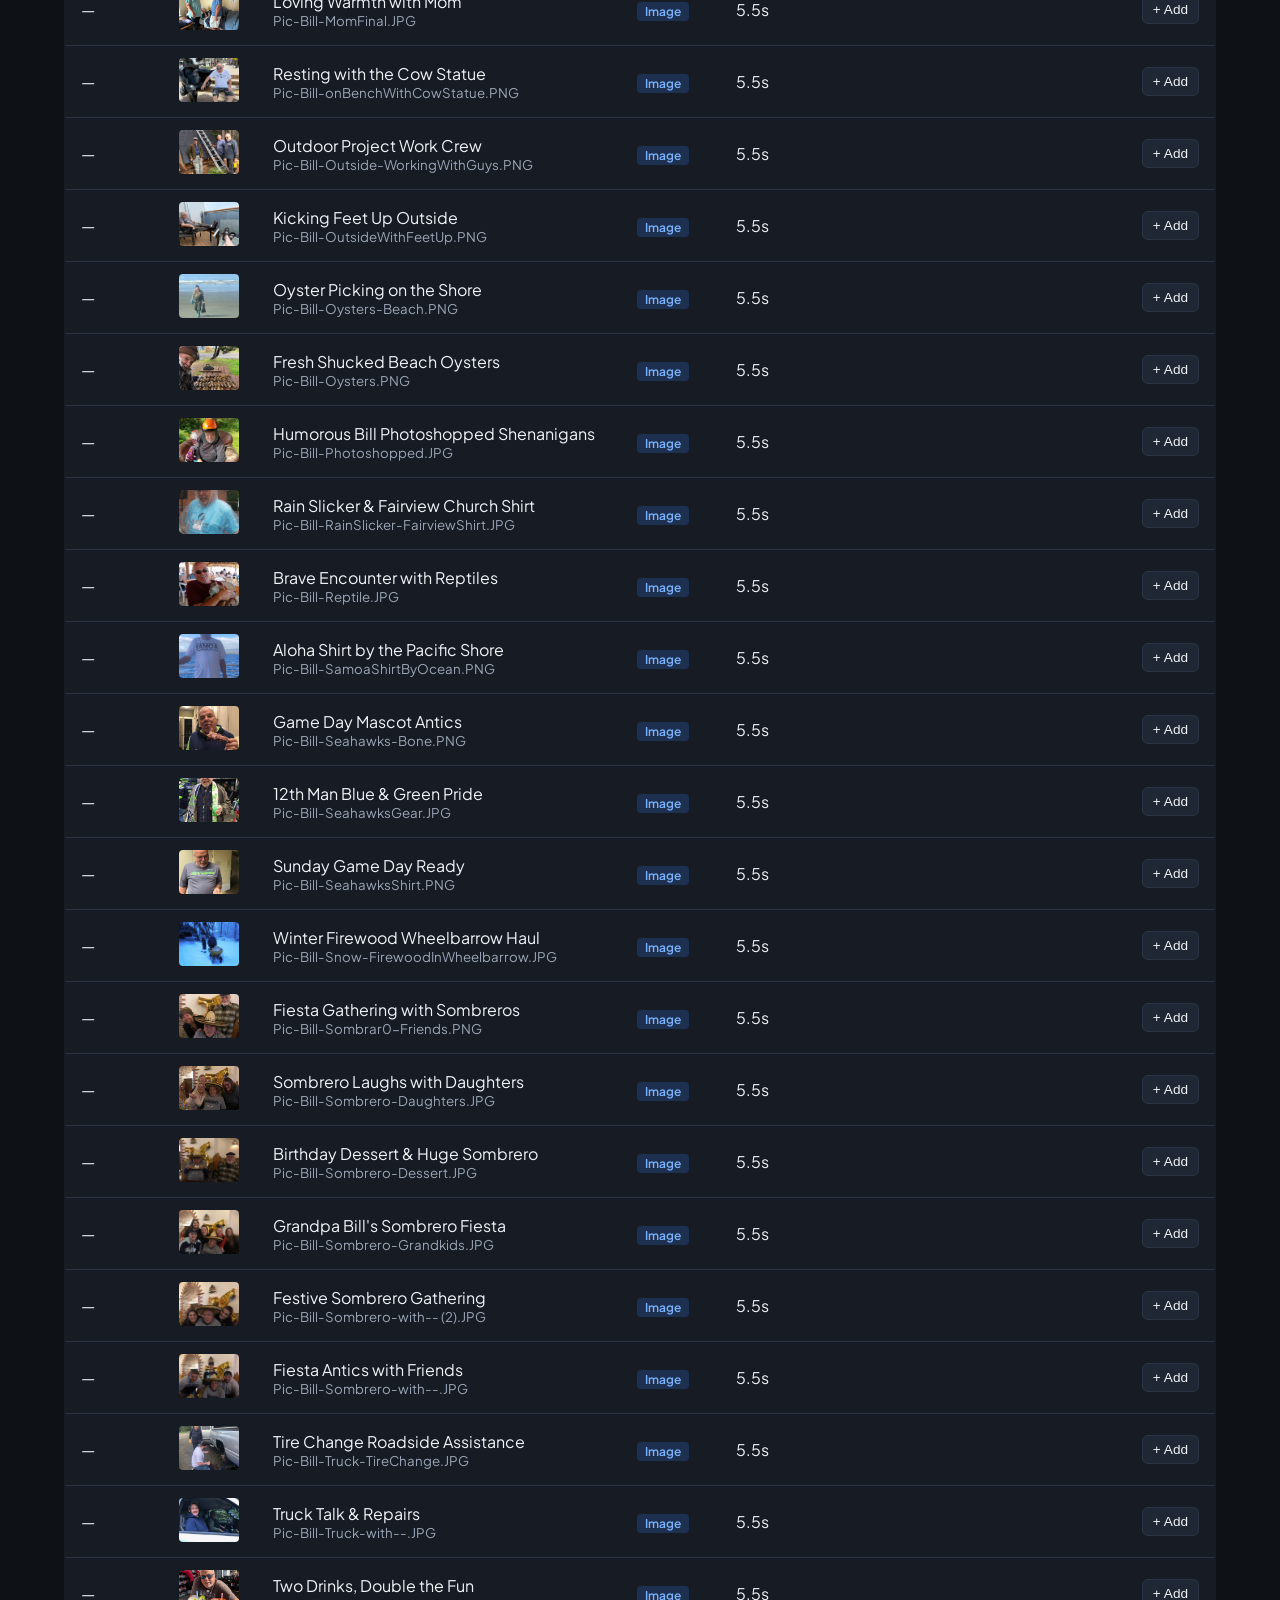
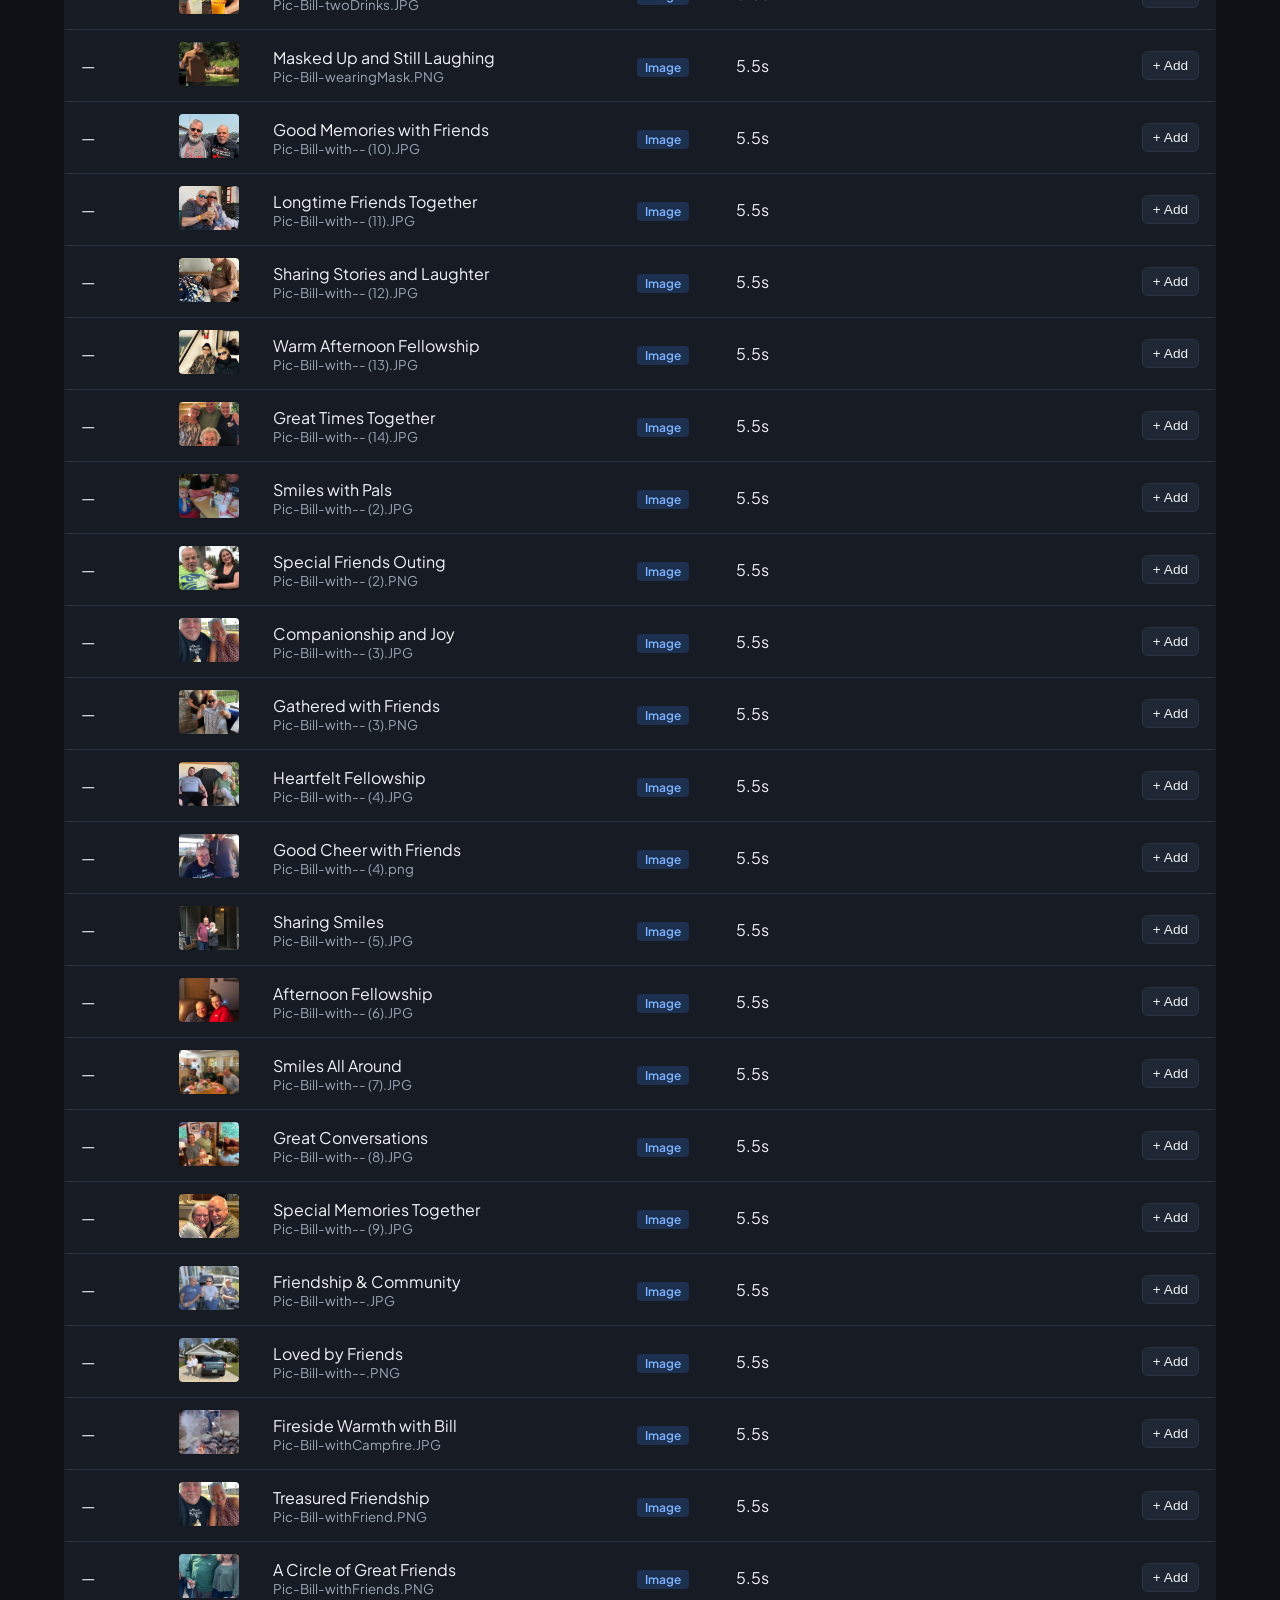
==== commit 0bf1e2e1: "keep admin header visible" ====
--- a/admin.html
+++ b/admin.html
@@ -16,6 +16,9 @@
       width: 100%;
     }
     .admin-toolbar {
+      position: sticky;
+      top: 0;
+      z-index: 20;
       display: flex;
       justify-content: space-between;
       align-items: center;
@@ -26,6 +29,7 @@
       margin-bottom: 20px;
       flex-wrap: wrap;
       gap: 12px;
+      box-shadow: 0 8px 18px rgba(0, 0, 0, 0.35);
     }
     .admin-tabs {
       display: flex;
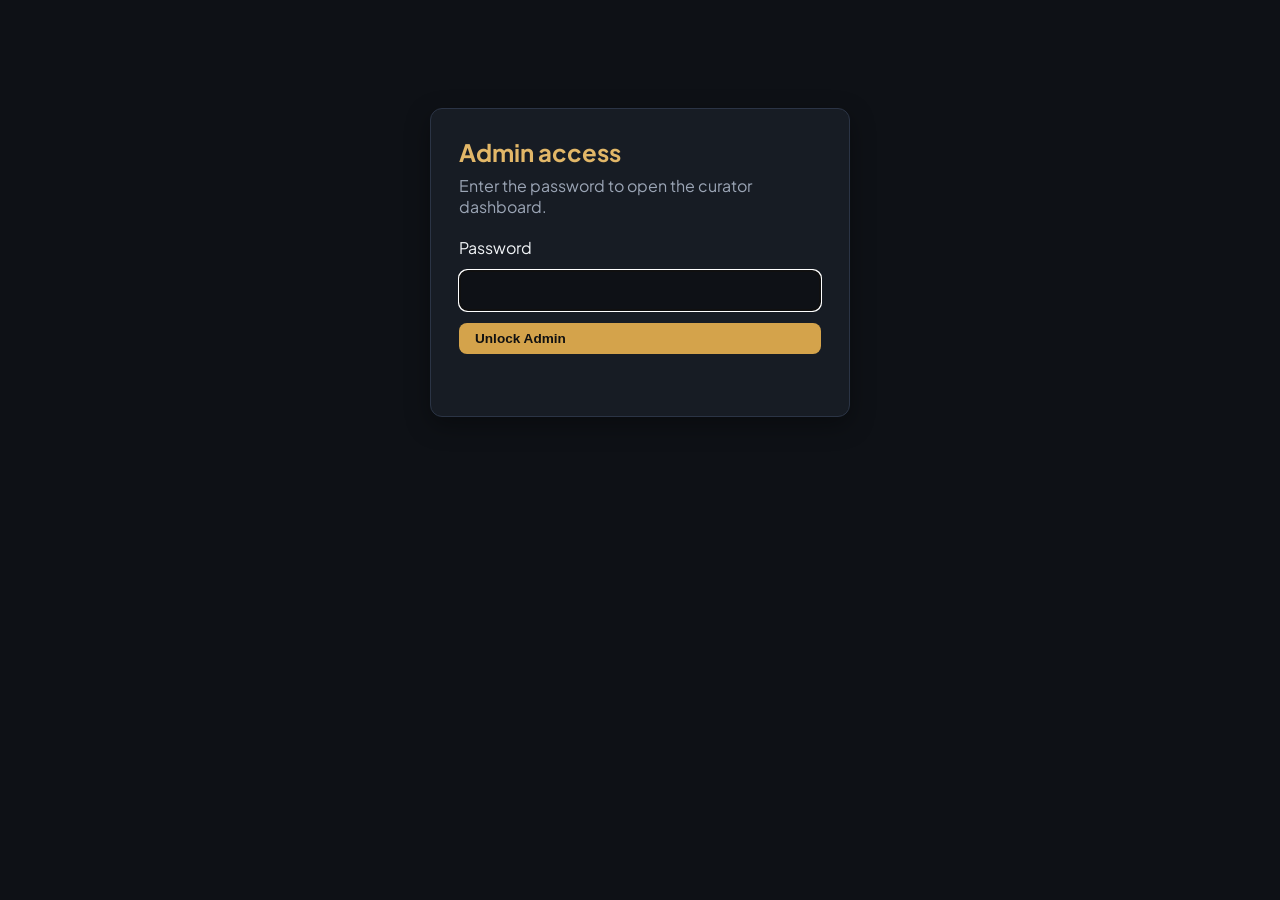
==== commit fc29c0dd: "Added password for admin" ====
--- a/admin.html
+++ b/admin.html
@@ -193,10 +193,59 @@
       margin-bottom: 16px;
       display: none;
     }
+    .admin-app[hidden],
+    .admin-auth[hidden] {
+      display: none !important;
+    }
+    .admin-auth {
+      max-width: 420px;
+      margin: 12vh auto 0;
+      padding: 28px;
+      background: var(--bg-secondary);
+      border: 1px solid var(--border-subtle);
+      border-radius: 12px;
+      box-shadow: 0 8px 24px rgba(0, 0, 0, 0.35);
+    }
+    .admin-auth h2 {
+      margin: 0 0 8px;
+      color: var(--text-gold);
+    }
+    .admin-auth p {
+      margin: 0 0 20px;
+      color: var(--text-muted);
+    }
+    .admin-auth form {
+      display: grid;
+      gap: 12px;
+    }
+    .admin-auth input {
+      width: 100%;
+      padding: 12px;
+      border: 1px solid var(--border-subtle);
+      border-radius: 8px;
+      background: var(--bg-primary);
+      color: var(--text-main);
+    }
+    .admin-auth-error {
+      min-height: 1.4em;
+      color: #ff8585;
+    }
   </style>
 </head>
 <body>
 
+  <section id="admin-auth" class="admin-auth" aria-labelledby="admin-auth-title">
+    <h2 id="admin-auth-title">Admin access</h2>
+    <p>Enter the password to open the curator dashboard.</p>
+    <form id="admin-auth-form">
+      <label for="admin-password">Password</label>
+      <input id="admin-password" name="password" type="password" autocomplete="current-password" required autofocus />
+      <button id="admin-auth-submit" class="btn btn-primary" type="submit">Unlock Admin</button>
+      <div id="admin-auth-error" class="admin-auth-error" role="status" aria-live="polite"></div>
+    </form>
+  </section>
+
+  <div id="admin-app" class="admin-app" hidden aria-hidden="true">
   <!-- Top Navigation Header -->
   <header class="site-header">
     <div class="header-left">
@@ -275,11 +324,8 @@
   <div id="image-preview-modal" class="image-preview-modal hidden" role="dialog" aria-modal="true" aria-label="Image preview">
     <img id="image-preview-image" alt="" />
   </div>
-
-  <!-- Modular Scripts -->
-  <script src="media-data.js"></script>
-  <script src="js/config.js"></script>
-  <script src="js/media-store.js"></script>
-  <script src="js/admin.js"></script>
+  </div>
+
+  <script src="js/admin-auth.js"></script>
 </body>
 </html>
